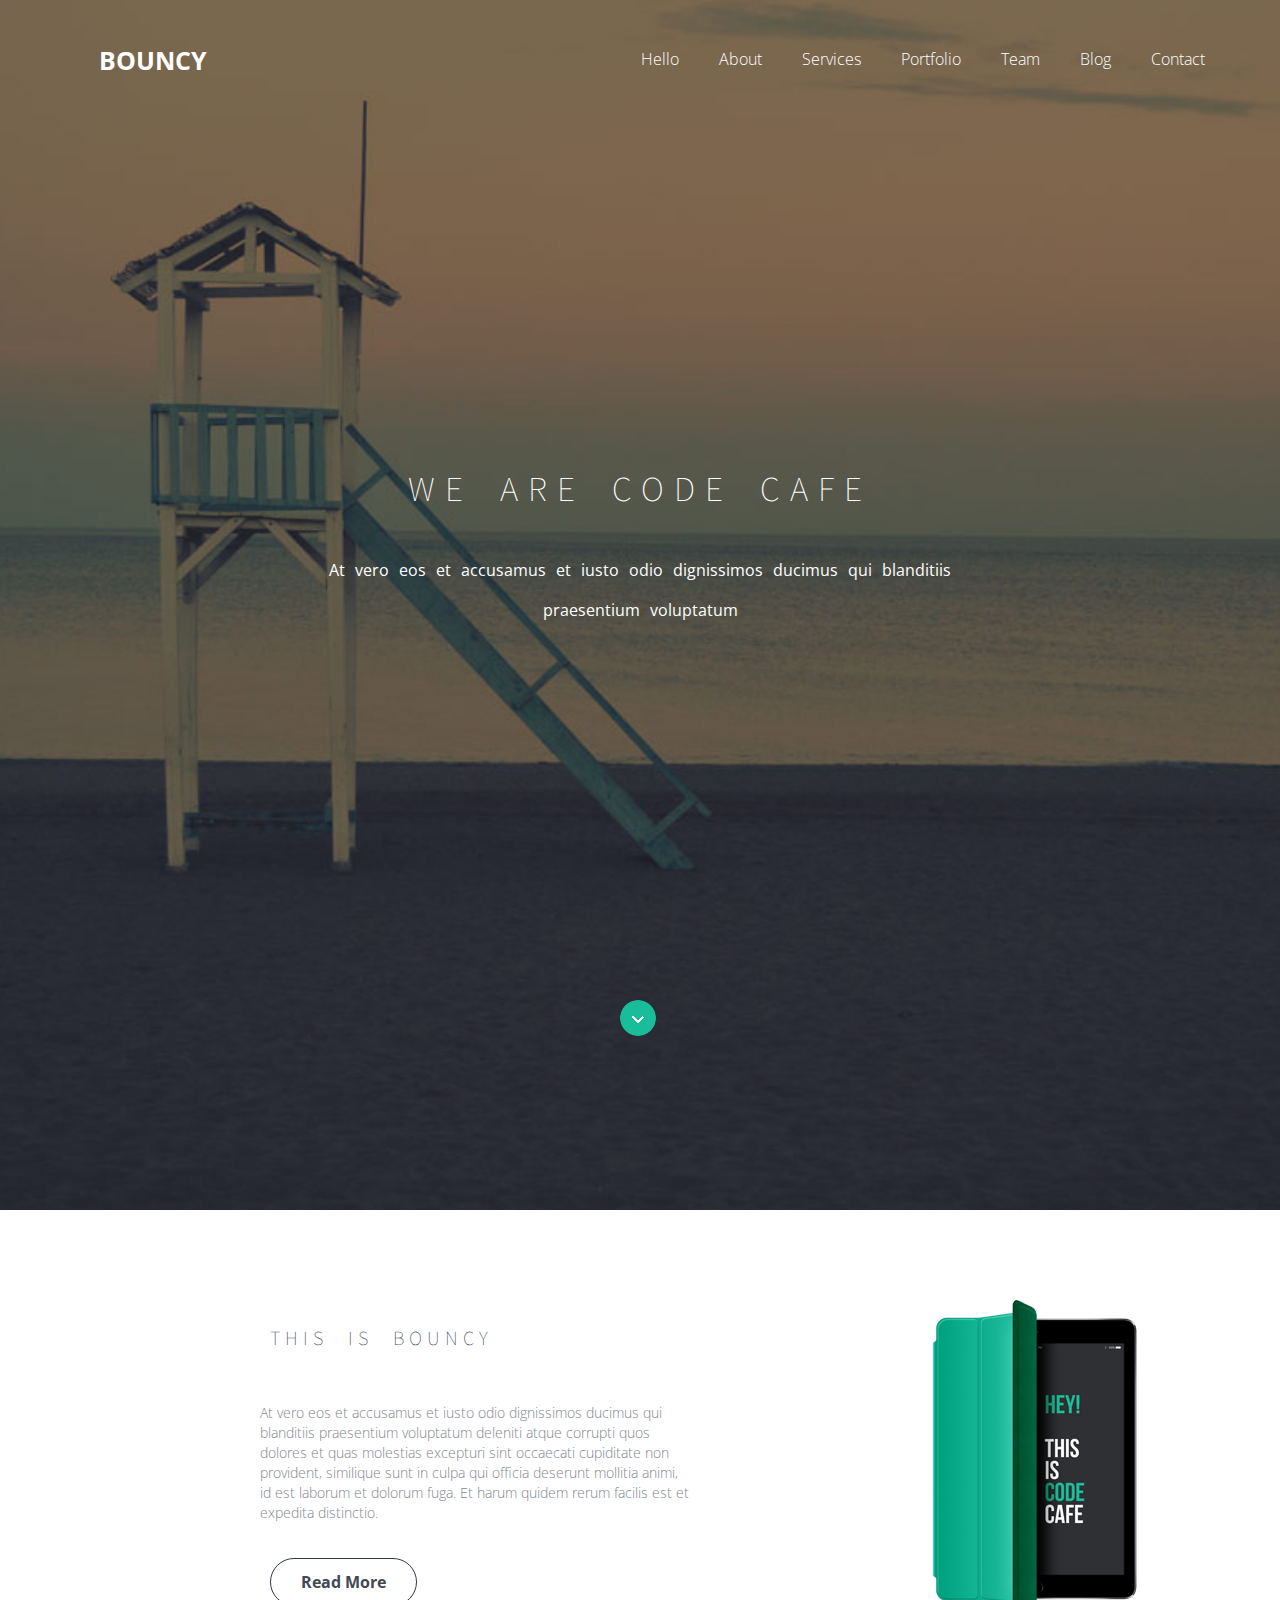
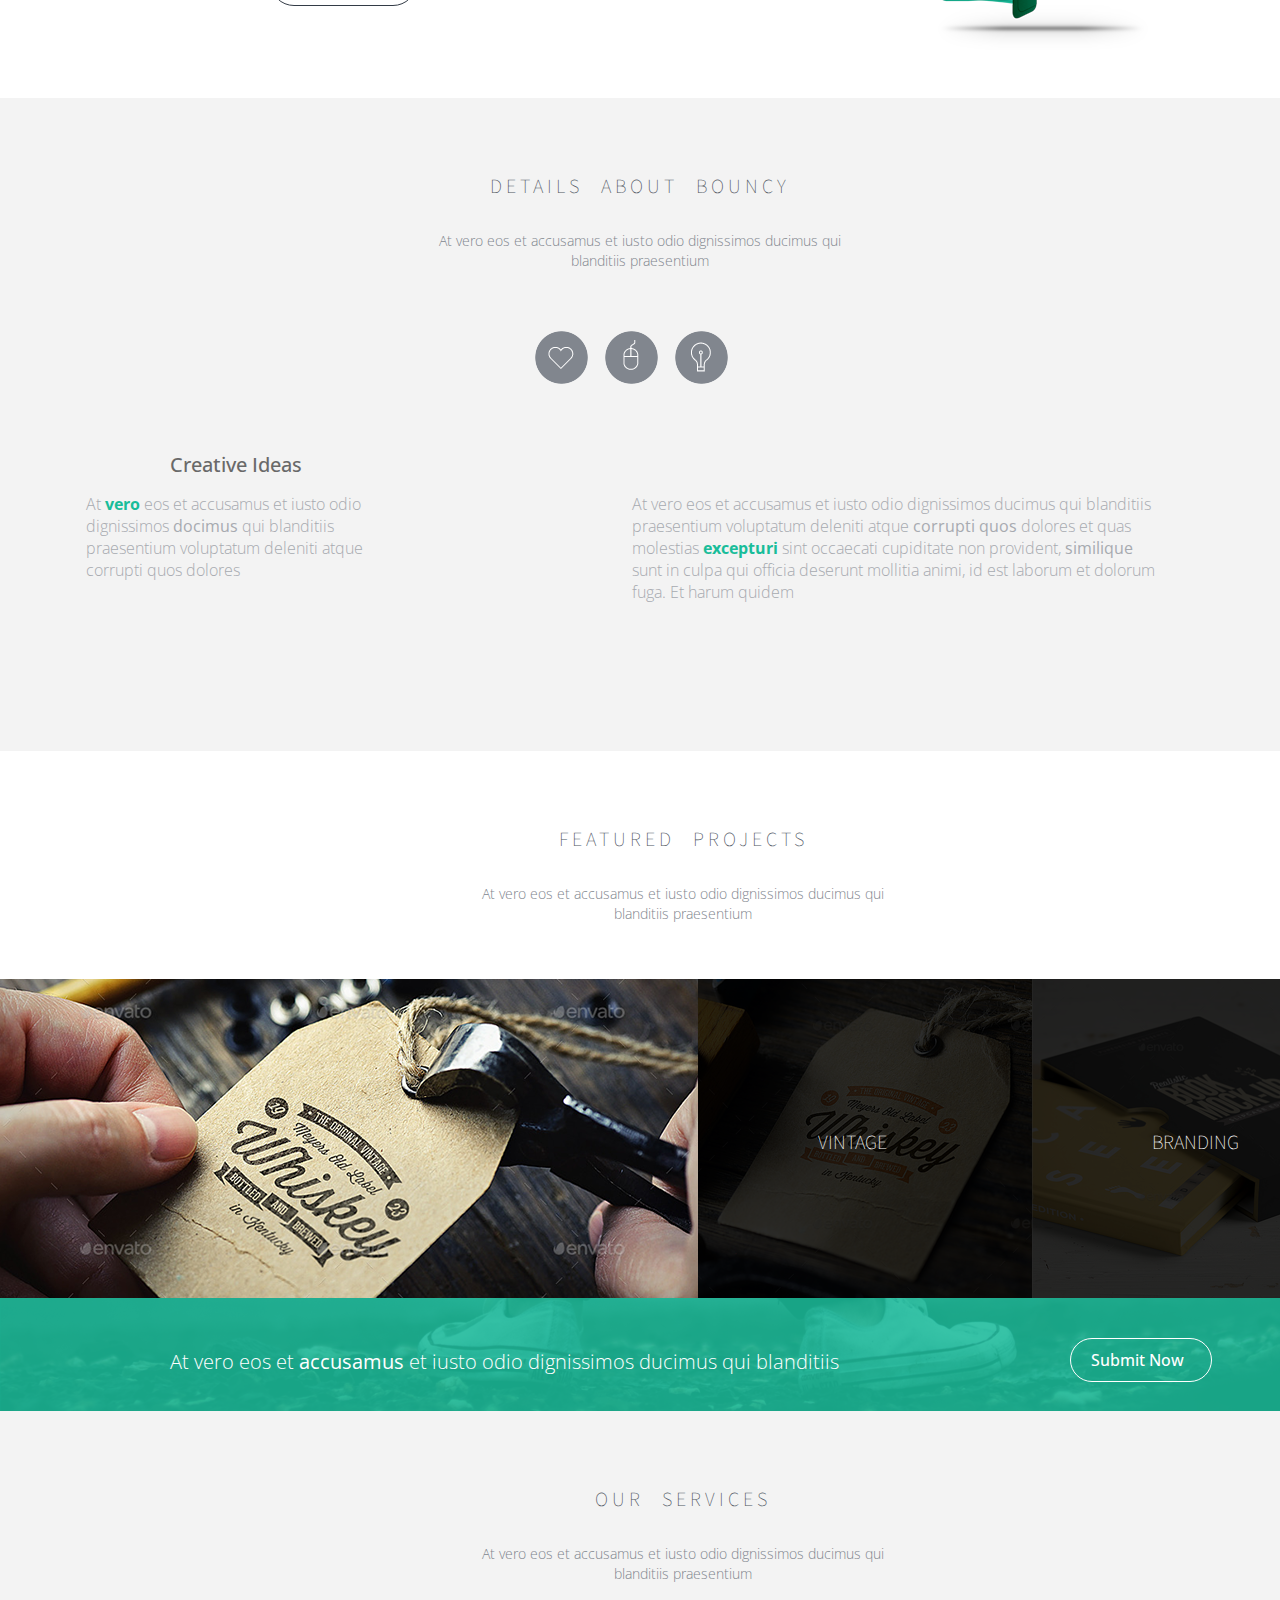
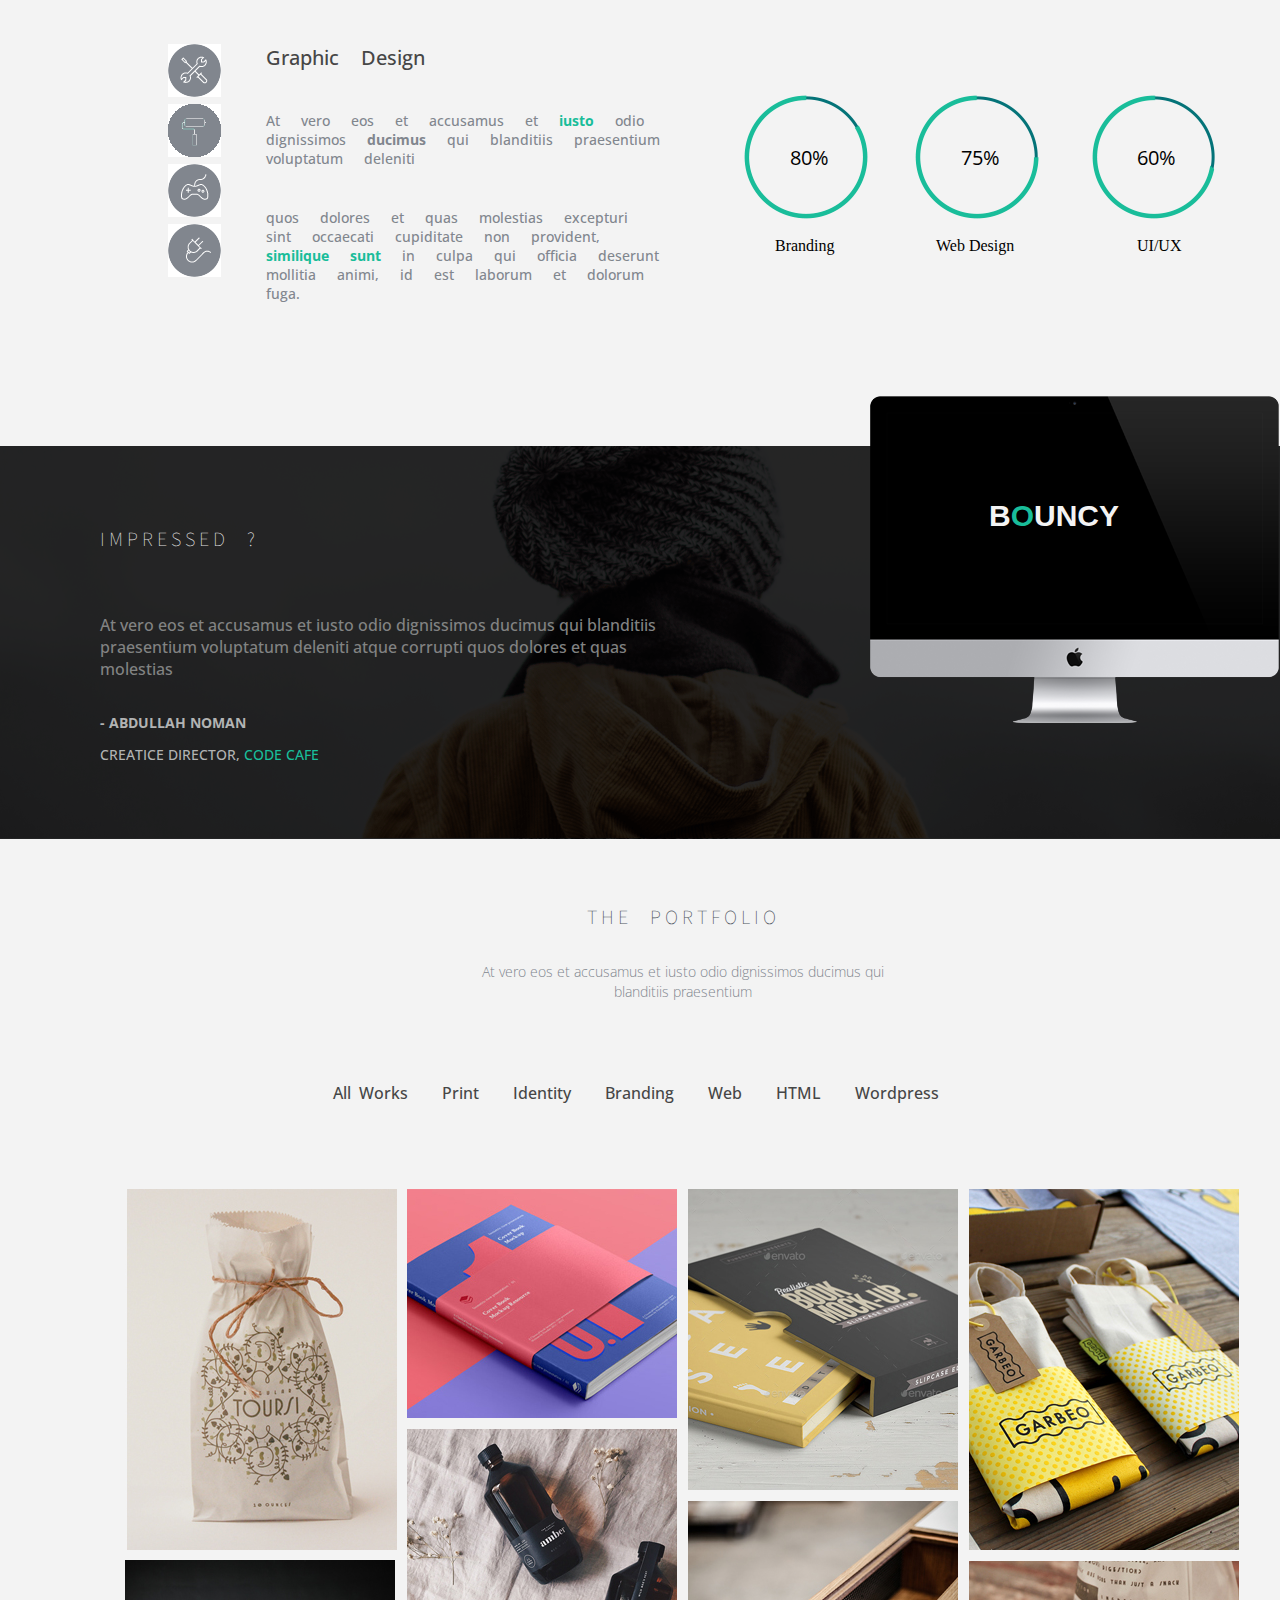
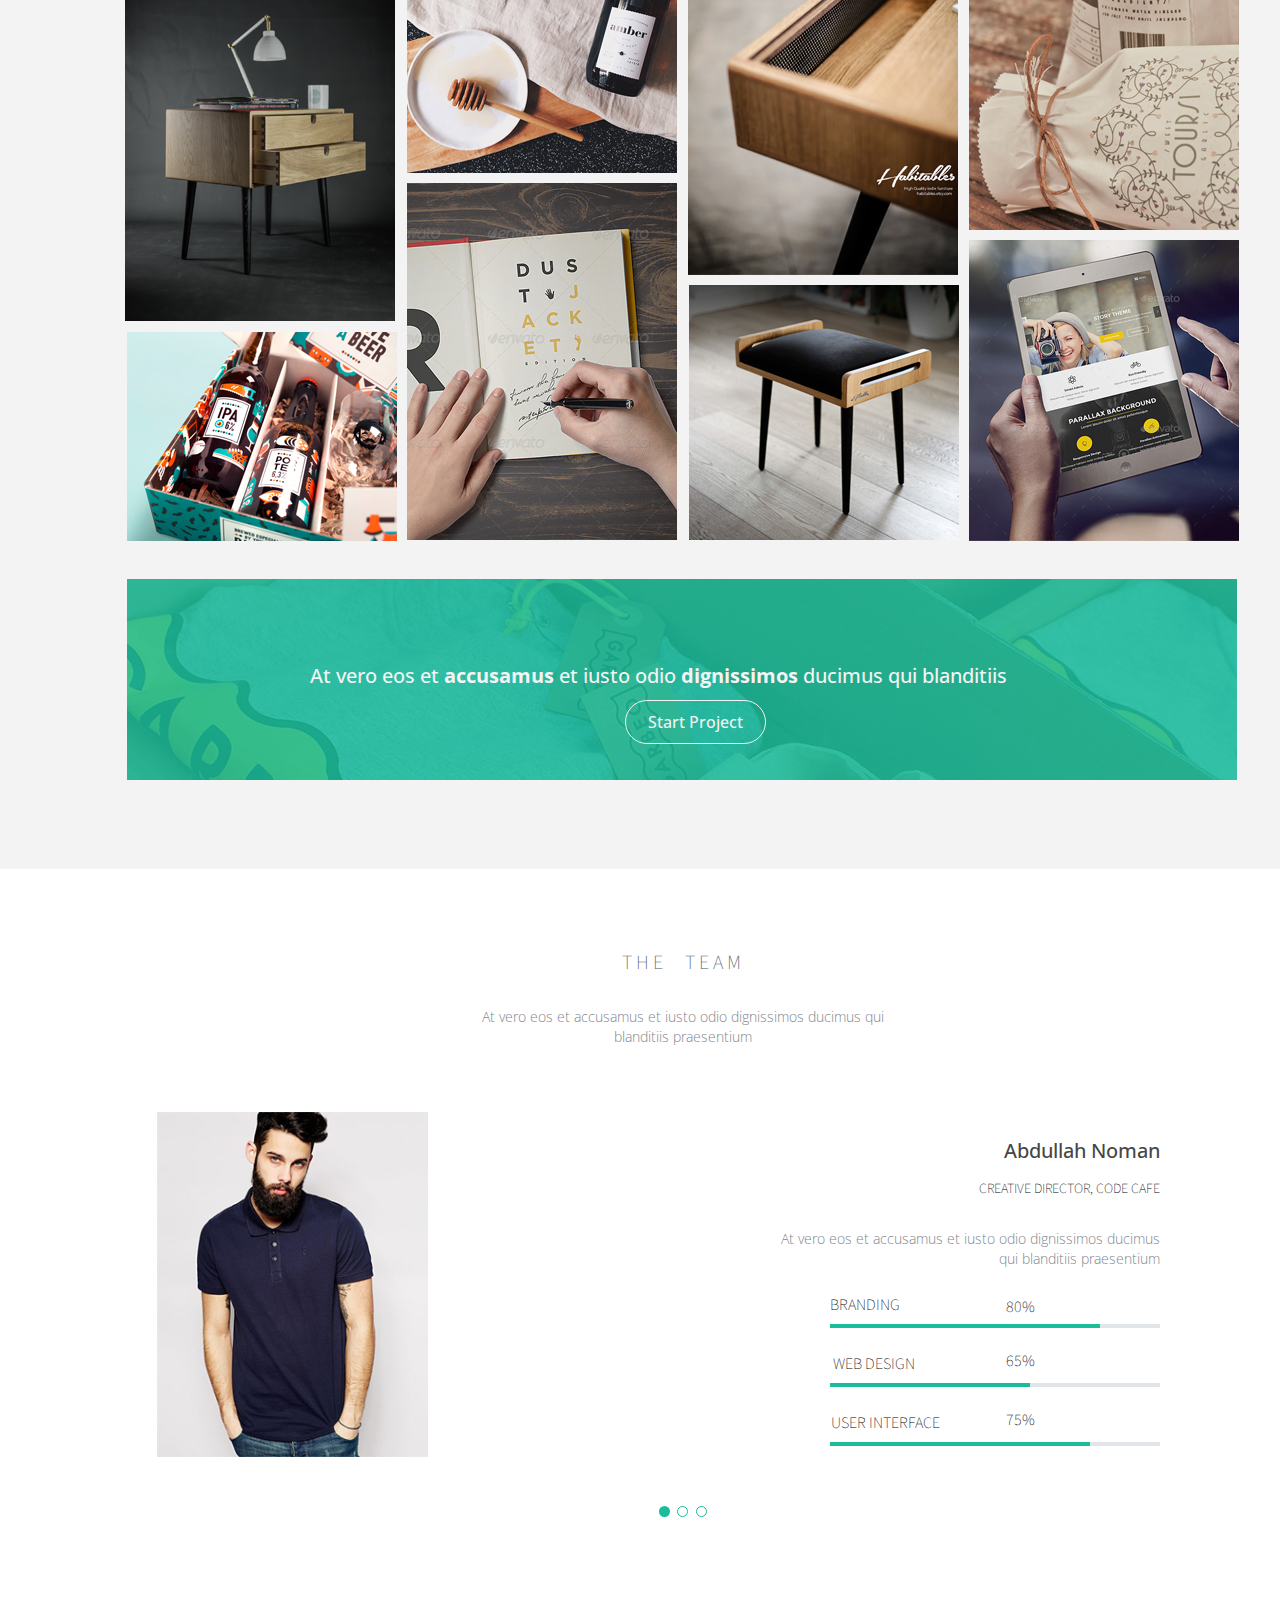
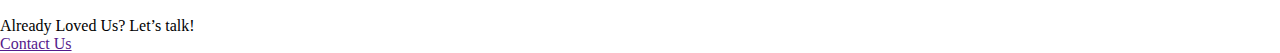
==== index.html @ b8172628 "new" ====
<!DOCTYPE html>
<html>

<head>
  <meta charset="utf-8">
  <meta name="viewport" content="width=device-width, initial-scale=1">
  <link rel="stylesheet" type="text/css" href="css/iconfont.css">
  <link rel="stylesheet" type="text/css" href="css/style.css">
  <link rel="preconnect" href="https://fonts.googleapis.com">
  <link rel="preconnect" href="https://fonts.googleapis.com">
  <link rel="preconnect" href="https://fonts.gstatic.com" crossorigin>
  <link href="https://fonts.googleapis.com/css2?family=Source+Sans+Pro:wght@300&display=swap" rel="stylesheet">
  <link rel="preconnect" href="https://fonts.googleapis.com">
  <link rel="preconnect" href="https://fonts.gstatic.com" crossorigin>
  <link href="https://fonts.googleapis.com/css2?family=Open+Sans:ital@0;1&display=swap" rel="stylesheet">

  <title></title>
</head>

<body>
  <header class="header">
    <div class="container">
      <div class="inner">
        <div class="logo">BOUNCY</div>
        <nav class="nav">
          <a class="meny" href="#">Hello</a>
          <a class="meny" href="#">About</a>
          <a class="meny" href="#">Services</a>
          <a class="meny" href="#">Portfolio</a>
          <a class="meny" href="#">Team</a>
          <a class="meny" href="#">Blog</a>
          <a class="meny" href="#">Contact</a>
        </nav>
      </div>
    </div>
  </header>

  <div class="intro">
    <div class="container">
      <div class="inner2">
        <h1 class="title">We Are Code Cafe</h1>
        <h3 class="text">
          At vero eos et accusamus et iusto odio dignissimos ducimus qui blanditiis
          praesentium voluptatum
        </h3>
        <div class="round">
          <img src="img/2.png" alt="">
          <div class="round1">
            <img src="img/3.png" alt="">
          </div>
        </div>
      </div>
    </div>
  </div>



  <div class="Hello">
    <div class="container">
      <div class="This">
        <div class="This1">
          <h2 class="Helloh">This is Bouncy</h2>
          <div class="at_vero">
            <p>At vero eos et accusamus et iusto odio dignissimos ducimus qui
              blanditiis praesentium voluptatum deleniti atque corrupti quos
              dolores et quas molestias excepturi sint occaecati cupiditate
              non provident, similique sunt in culpa qui officia deserunt
              mollitia animi, id est laborum et dolorum fuga. Et harum quidem
              rerum facilis est et expedita distinctio.</p>
          </div>
          <div class="read_button">
            <div class="read" a href="/">Read More</a>
            </div>
          </div>
        </div>
        <div class="This2">
          <div class="ifon">
            <img src="img/ifon.png" alt="">
          </div>
        </div>
      </div>
    </div>
  </div>



  <about class="about">
    <div class="container">
      <div class="aboute">
        <h2 class="DetailS">DetailS ABOUT BOUNCY</h2>
        <div class="at_vero2">
          <p>At vero eos et accusamus et iusto odio
            dignissimos ducimus qui blanditiis praesentium
          </p>
        </div>
        <div class="icons">
          <div class="icons1"></div>
          <div class="icons2"></div>
          <div class="icons3"></div>
          <!-- <img  src="img/icon3.png">
            <img  src="img/icon1.png">
            <img src="img/icon2.png"> -->

        </div>





        <div class="creative"></div>
        <div class="creative_ideas">Creative Ideas</div>
        <div class="creative_ideas1">
          <div class="docimus">
            <p>At <span class="vero">vero</span> eos et accusamus et iusto odio dignissimos
              <b>docimus</b> qui blanditiis praesentium voluptatum deleniti
              atque corrupti quos dolores
            </p>
          </div>
          <div class="corrupt">
            <p> At vero eos et accusamus et iusto odio dignissimos
              ducimus qui blanditiis praesentium voluptatum deleniti
              atque <b> corrupti quos </b>dolores et quas molestias <span class="excepturi"> excepturi </span>
              sint occaecati cupiditate non provident, <b> similique </b>sunt
              in culpa qui officia deserunt mollitia animi, id est
              laborum et dolorum fuga. Et harum quidem
            </p>

          </div>
        </div>
      </div>
      <!--class="aboute"-->
    </div>



    <projects class="projects ">
      <div class=" grid-container">
        <div class="projectse">
          <h2 class="FEATURED">FEATURED PROJECTS</h2>
          <div class="at_vero2">

            <p>At vero eos et accusamus et iusto odio
              dignissimos ducimus qui blanditiis praesentium
            </p>
          </div>

          <div class="works">
            <img class="featured_works" src="img/work.png">

            <div class="featureds">
              <div class="featured2_text">VINTAGE</div>
              <img class="featured2" src="img/work1.png">
            </div>

            <div class="featureds">
              <div class="featured3_text">BRANDING</div>
              <img class="featured3" src="img/work4.png">
            </div>

            <div class="featureds">
              <div class="fold_footer_text">At vero eos et <b>accusamus</b>
                et iusto odio dignissimos ducimus qui blanditiis
              </div>
              <div class="button_Submit_Now">
                <a class="Submit_Now" href="/">Submit Now</a>
              </div>
              <img class="fold_footer" src="img/fold_footer.png">
            </div>


          </div>
        </div>
        <!--projectse-->

    </projects>
  </about>


  <Services class="Services">
    <div class="container">
      <div class="Services_container">
        <h2 class="Our_Services">Our Services</h2>
        <div class="at_vero2">
          <p>At vero eos et accusamus et iusto odio
            dignissimos ducimus qui blanditiis praesentium
          </p>
        </div>
        <div class="meny_copy">
          <div class="icon">
            <div class="icons_tool"></div>
            <div class="icons_roller"></div>
            <div class="icons_joystick"></div>
            <div class="icons_fork"></div>
          </div>
          <div class="text_services">
            <div class="Graphic_Design">Graphic Design
            </div>
            <div class="text_roller">At vero eos et accusamus
              et <span class="text_services_span"> iusto </span> odio
              dignissimos <b> ducimus</b> qui blanditiis
              praesentium voluptatum deleniti
            </div>
            <div class="text_joystick">quos dolores et quas
              molestias excepturi sint occaecati cupiditate non
              provident,<span class="text_services_span"> similique
                sunt </span> in culpa qui officia
              deserunt mollitia animi, id est laborum et dolorum fuga.
            </div>


          </div>

          <div class="marketing">

            <div class="xxx">
              <img class="img_Branding" src="img/TEMPLATE_03.png">
              <div class="Branding">Branding</div>
              <div class="number_Branding">80%</div>
            </div>

            <div class="www">
              <img class="img_Web_Design" src="img/TEMPLATE_05.png">
              <div class="Web_Design">Web Design</div>
              <div class="number_Design">75%</div>
            </div>

            <div class="eee">
              <img class="img_UI_UX" src="img/TEMPLATE_07.png">
              <div class="UI_UX">UI/UX</div>
              <div class="number_UI_UX">60%</div>
            </div>
          </div>
        </div>



      </div>
      <!--Services_container-->

    </div>
    <!--container-->


    <div class="TEAM_QUOTES">
      <div class="TEAM_QUOTES_container">
        <div class="text_Impressed">
          <div class="Impressed ">IMPRESSED ?</div>
          <div class="Abdullah">
            At vero eos et accusamus et iusto odio dignissimos
            ducimus qui blanditiis praesentium voluptatum deleniti
            atque corrupti quos dolores et quas molestias
          </div>
          <div class="NOMAN">- ABDULLAH NOMAN</div>
          <div class="CREATICE"> CREATICE DIRECTOR, <span class="code"> CODE CAFE </span></div>
        </div>
      </div>

      <div class="monitor_all">
        <div class="monitor"></div>
        <img src="img/monitor1.png">
        <div class="text_monitor"><b>B<span class="vero">O</span>UNCY</b></div>
      </div>
    </div>




  </Services>
  <!--Services-->


  <!-- THE_PORTFOLIO -->


  <PORTFOLIO class="THE_PORTFOLIO">
    <div class="container">
      <h2 class="PORTFOLIO">THE PORTFOLIO</h2>
      <div class="at_vero2">At vero eos et
        accusamus et iusto odio dignissimos
        ducimus qui blanditiis praesentium
      </div>
      <div class="meny_PORTFOLIO">
        <a class="meny_PORTFOLIO_1" href="#">All Works</a>
        <a class="meny_PORTFOLIO_2" href="#"> Print</a>
        <a class="meny_PORTFOLIO_3" href="#">Identity</a>
        <a class="meny_PORTFOLIO_4" href="#">Branding</a>
        <a class="meny_PORTFOLIO_5" href="#">Web</a>
        <a class="meny_PORTFOLIO_6" href="#">HTML</a>
        <a class="meny_PORTFOLIO_7" href="#"> Wordpress</a>
      </div>
      <div class="meny_PORTFOLIO_footer"></div>


      <div class="PORTFOLIO_img">

        <div class="item_1">

          <div class="a">
            <div class="a_all">
              <div class="a_all_img">
                <div class="a_img">
                  <img class="a" src="img/PORTFOLIO/PORTFOLIO1.jpg">
                </div>
                <div class="a_all_title">
                  <div class="TITLE_HERE_potfolio">TITLE HERE</div>
                  <div class="slide_item"></div>
                  <a class="potfolio_link" href="#"></a>
                  <a class="potfolio_like" href="#"></a>
                  <div class="text_item_portfolio">At vero eos et
                    accusamus et iusto odio dignissimos ducimus qui
                    blanditiis praesentium
                  </div>
                </div>
              </div>
            </div>
          </div>

          <div class="a">
            <div class="a_all">
              <div class="a_all_img">
                <div class="a_img">
                  <img class="a" src="img/PORTFOLIO/PORTFOLIO5.jpg">
                </div>
                <div class="a_all_title">
                  <div class="TITLE_HERE_potfolio">TITLE HERE</div>
                  <div class="slide_item"></div>
                  <a class="potfolio_link" href="#"></a>
                  <a class="potfolio_like" href="#"></a>
                  <div class="text_item_portfolio">At vero eos et
                    accusamus et iusto odio dignissimos ducimus qui
                    blanditiis praesentium
                  </div>
                </div>
              </div>
            </div>
          </div>

          <div class="a">
            <div class="a_all">
              <div class="a_all_img">
                <div class="a_img">
                  <img class="a" src="img/PORTFOLIO/PORTFOLIO9.jpg">
                </div>
                <div class="a_all_title">
                  <div class="TITLE_HERE_potfolio">TITLE HERE</div>
                  <div class="slide_item"></div>
                  <a class="potfolio_link" href="#"></a>
                  <a class="potfolio_like" href="#"></a>
                  <div class="text_item_portfolio">At vero eos et
                    accusamus et iusto odio dignissimos ducimus qui
                    blanditiis praesentium
                  </div>
                </div>
              </div>
            </div>
          </div>
        </div> <!-- item_1  -->



        <div class="item_2">

          <div class="a">
            <div class="a_all">
              <div class="a_all_img">
                <div class="a_img">
                  <img class="a" src="img/PORTFOLIO/PORTFOLIO2.jpg">
                </div>
                <div class="a_all_title">
                  <div class="TITLE_HERE_potfolio">TITLE HERE</div>
                  <div class="slide_item"></div>
                  <a class="potfolio_link" href="#"></a>
                  <a class="potfolio_like" href="#"></a>
                  <div class="text_item_portfolio">At vero eos et
                    accusamus et iusto odio dignissimos ducimus qui
                    blanditiis praesentium
                  </div>
                </div>
              </div>
            </div>
          </div>

          <div class="a">
            <div class="a_all">
              <div class="a_all_img">
                <div class="a_img">
                  <img class="a" src="img/PORTFOLIO/PORTFOLIO6.jpg">
                </div>
                <div class="a_all_title">
                  <div class="TITLE_HERE_potfolio">TITLE HERE</div>
                  <div class="slide_item"></div>
                  <a class="potfolio_link" href="#"></a>
                  <a class="potfolio_like" href="#"></a>
                  <div class="text_item_portfolio">At vero eos et
                    accusamus et iusto odio dignissimos ducimus qui
                    blanditiis praesentium
                  </div>
                </div>
              </div>
            </div>
          </div>

          <div class="a">
            <div class="a_all">
              <div class="a_all_img">
                <div class="a_img">
                  <img class="a" src="img/PORTFOLIO/PORTFOLIO10.jpg">
                </div>
                <div class="c_all_title">
                  <div class="TITLE_HERE_potfolio">TITLE HERE</div>
                  <div class="slide_item"></div>
                  <a class="potfolio_link" href="#"></a>
                  <a class="potfolio_like" href="#"></a>
                  <div class="text_item_portfolio">At vero eos et
                    accusamus et iusto odio dignissimos ducimus qui
                    blanditiis praesentium
                  </div>
                </div>
              </div>
            </div>
          </div>
        </div>
        <!--item_2 -->


        <div class="item_3">

          <div class="a">
            <div class="a_all">
              <div class="a_all_img">
                <div class="a_img">
                  <img class="a" src="img/PORTFOLIO/PORTFOLIO3.jpg">
                </div>
                <div class="a_all_title">
                  <div class="TITLE_HERE_potfolio">TITLE HERE</div>
                  <div class="slide_item"></div>
                  <a class="potfolio_link" href="#"></a>
                  <a class="potfolio_like" href="#"></a>
                  <div class="text_item_portfolio">At vero eos et
                    accusamus et iusto odio dignissimos ducimus qui
                    blanditiis praesentium
                  </div>
                </div>
              </div>
            </div>
          </div>

          <div class="a">
            <div class="a_all">
              <div class="a_all_img">
                <div class="a_img">
                  <img class="a" src="img/PORTFOLIO/PORTFOLIO7.jpg">
                </div>

                <div class="a_all_title">
                  <div class="TITLE_HERE_potfolio">TITLE HERE</div>
                  <div class="slide_item"></div>
                  <a class="potfolio_link" href="#"></a>
                  <a class="potfolio_like" href="#"></a>
                  <div class="text_item_portfolio">At vero eos et
                    accusamus et iusto odio dignissimos ducimus qui
                    blanditiis praesentium
                  </div>
                </div>
              </div>
            </div>
          </div>

          <div class="a">
            <div class="a_all">
              <div class="a_all_img">
                <div class="a_img">
                  <img class="a" src="img/PORTFOLIO/PORTFOLIO11.jpg">
                </div>
                <div class="a_all_title">
                  <div class="TITLE_HERE_potfolio">TITLE HERE</div>
                  <div class="slide_item"></div>
                  <a class="potfolio_link" href="#"></a>
                  <a class="potfolio_like" href="#"></a>
                  <div class="text_item_portfolio">At vero eos et
                    accusamus et iusto odio dignissimos ducimus qui
                    blanditiis praesentium
                  </div>
                </div>
              </div>
            </div>
          </div>
        </div>
        <!--item_3 -->


        <div class="item_4">

          <div class="a">
            <div class="a_all">
              <div class="a_all_img">
                <div class="a_img">
                  <img class="a" src="img/PORTFOLIO/PORTFOLIO4.jpg">
                </div>
                <div class="a_all_title">
                  <div class="TITLE_HERE_potfolio">TITLE HERE</div>
                  <div class="slide_item"></div>
                  <a class="potfolio_link" href="#"></a>
                  <a class="potfolio_like" href="#"></a>
                  <div class="text_item_portfolio">At vero eos et
                    accusamus et iusto odio dignissimos ducimus qui
                    blanditiis praesentium
                  </div>
                </div>
              </div>
            </div>
          </div>

          <div class="a">
            <div class="a_all">
              <div class="a_all_img">
                <div class="a_img">
                  <img class="a" src="img/PORTFOLIO/PORTFOLIO8.jpg">
                </div>
                <div class="a_all_title">
                  <div class="TITLE_HERE_potfolio">TITLE HERE</div>
                  <div class="slide_item"></div>
                  <a class="potfolio_link" href="#"></a>
                  <a class="potfolio_like" href="#"></a>
                  <div class="text_item_portfolio">At vero eos et
                    accusamus et iusto odio dignissimos ducimus qui
                    blanditiis praesentium
                  </div>
                </div>
              </div>
            </div>
          </div>

          <div class="a">
            <div class="a_all">
              <div class="a_all_img">
                <div class="a_img">
                  <img class="a" src="img/PORTFOLIO/TEMPLATE12.jpg">
                </div>
                <div class="a_all_title">
                  <div class="TITLE_HERE_potfolio">TITLE HERE</div>
                  <div class="slide_item"></div>
                </div>
                <a class="potfolio_link" href="#"></a>
                <a class="potfolio_like" href="#"></a>
                <div class="text_item_portfolio">At vero eos et
                  accusamus et iusto odio dignissimos ducimus qui
                  blanditiis praesentium
                </div>

              </div>
            </div>
          </div>
        </div> <!-- item_4 -->
      </div>
      <!-- PORTFOLIO_img  -->


      <div class="PORTFOLIO_CTA">
        <img class="PORTFOLIO_CTA_img" src="img/PORTFOLIO/footer_PORTFOLIO.png">
        <div class="text_footer">
          At vero eos et <b> accusamus </b> et iusto odio
          <b> dignissimos</b> ducimus qui blanditiis
        </div>
        <div class="Button_Start_Project_border">
          <a class="Button_Start_Project" href="">Start Project</a>
        </div>
      </div>



    </div> <!-- container   -->
  </PORTFOLIO>




  <!-- THE TEAM -->


  <THE_TEAM class="THE_TEAM">
    <div class="conteiner">

      <h2 class="TEAM">THE TEAM</h2>
      <div class="at_vero2">
        <p>At vero eos et
          accusamus et iusto odio dignissimos
          ducimus qui blanditiis praesentium
        </p>
      </div>


      <div class="TEAM_all">

        <div class="TEAM_image">
          <div class="team_img">
            <img src="img/team_img.png">

          </div>

          <div class="social_item">
            <div class="SOCIAL_all">

              <a class="social" href="#" target="_blank">
                <i class="fab fa-instagram"></i>
              </a>


              <a class="social" href="#" target="_blank">
                <i class="fab fa-facebook"></i>
              </a>

              <a class="social" href="#" target="_blank">
                <i class="fab fa-twitter"></i>
              </a>

            </div>
          </div>

        </div>

        <div class="TEAM_data">
          <h3 class="TEAM_Abdullah_Noman">Abdullah Noman</h3>
          <div class="Creative_Director">Creative Director, Code Cafe</div>
          <div class="team_text">At vero eos et
            accusamus et iusto odio dignissimos
            ducimus qui blanditiis praesentium
          </div>
          <div class="team_skills">
            <div class="TEAM_BRANDING">BRANDING</div>
            <div class="TEAM_BRANDING2"> 80%</div> 
              <div class="team_scale_BRANDING"></div>
            
            <div class="TEAM_Web_Design">Web Design</div>
            <div class="TEAM_Web_Design2">65%</div>
              <div class="team_scale_Design"></div>
            
            <div class="TEAM_User_Interface">User Interface</div>
            <div class="TEAM_User_Interface2">75%</div>
              <div class="team_scale_Interface"></div>
           
          </div>
        </div>
      </div>


      <div class="team_circle_all">
        <div class="team_circle_active"></div>
        <div class="team_circle"></div>
        <div class="team_circle"></div>
      </div>

      <div class="THE_TEAM_CTA">
        <div class="Already">Already Loved Us? Let’s talk!</div>
        <div class="Button_Contact_Us_border">
          <a class="Button_Contact_Us" href="">Contact Us</a>
        </div>
      </div>
      
    </div><!-- conteiner  -->
    
  </THE_TEAM>

















</body>

</html>
---- css/style.css ----
body {
  width: 100%;
  max-width: 1366px;
  margin-top: 0 auto;
  box-sizing: border-box;
  color: "#fff";
}
* {
  padding: 0;
  margin: 0;
}

::after,
::before {
  box-sizing: border-box;
}
h1,
h2,
h3,
h4,
h5,
h6 {
  margin: 0;
}

/*container*/
.container {
  width: 100%;
  max-width: 1366px;
  margin-top: 0 auto;
}

/*intro*/
.intro {
  display: flex;
  flex-direction: column;
  padding-top: 470px;
  width: 100%;
  height: 740px;
  background: url("../img/intro 1.jpg") center no-repeat;
  background-size: cover;
  -webkit-background-size: cover;
  line-height: 40px;
}

.inner2 {
  width: 100%;
  min-width: 630px;
  margin: 0 auto;
}

.title {
  font-family: "Source Sans Pro", sans-serif;
  font-size: 35px;
  font-weight: lighter;
  text-transform: uppercase;
  text-align: center;
  word-spacing: 10px;
  letter-spacing: 10px;
  color: #ffffff;
}
.text {
  font-family: "Open Sans", sans-serif;
  font-size: 16px;
  font-weight: 400;
  text-align: center;
  color: #ffffff;
  padding-top: 40px;
  max-width: 640px;
  position: relative;
  margin: 0 auto;
  word-spacing: 6px;
}

/*Header*/
.header {
  position: absolute;
  z-index: 1000;
  top: 0;
  left: 0;
  right: 0;
}

.inner {
  display: flex;
  justify-content: space-between;

  align-items: center;
}

.logo {
  font-family: "Open Sans";
  font-size: 25px;
  font-weight: bold;
  color: #fff;
  padding-top: 42px;
  padding-left: 99px;
}

/*nav*/
.nav {
  display: flex;
  font-size: 16px;
  padding-right: 50px;

  font-family: "Open Sans", sans-serif;
  padding: 40px 99px 0 0;

  font-weight: 300;
  max-width: 560px;
}

.meny {
  text-decoration: none;
  color: #fff;
  vertical-align: top;
  position: relative;

  padding: 8px 20px 8px 20px;
  display: inline-block;
}

.meny:hover {
  border: 1px solid #fff;

  border-radius: 25px;
  position: relative;
}

.round {
  width: 100%;
  width: 40px;
  margin: 0 auto;
  position: relative;
  padding-top: 370px;
}
.round1 {
  width: 100%;
  z-index: 1;
  position: absolute;
  bottom: 13px;
  left: 12px;
  background-image: #fff;
}

/*Hello*/
.Hello {
  display: flex;
  justify-content: space-between;
}

.This {
  position: relative;
  width: 100%;
  width: 1366px;
  background-color: #fff;
}
.This {
  display: flex;

  justify-content: space-between;
  width: 60%;
}

.Helloh {
  font-family: "Source Sans Pro", sans-serif;
  font-size: 20px;
  font-weight: lighter;
  text-transform: uppercase;
  padding: 115px 0 0 270px;
  letter-spacing: 5px;
  word-spacing: 11px;
  color: #4e555f;
}
.at_vero {
  font-family: "Open Sans";
  font-size: 14px;
  font-weight: 300;
  padding: 50px 0 0 260px;
  max-width: 430px;
  width: 650px;
  line-height: 20px;
  color: #81868e;
}

.read {
  padding: 12px 30px;
  font-family: "Open Sans", sans-serif;
  font-size: 16px;
  font-weight: bold;
  text-decoration: none;
  border: 1px solid #333b46;
  border-radius: 30px;
  position: absolute;

  color: #414852;
}

.read:hover {
  background-color: #19bd9a;
}

.read_button {
  padding: 35px 0px 140px 270px;
}

.ifon {
  padding: 90px 170px 70px 165px;
  position: absolute;
}

/*about*/
.DetailS {
  padding-top: 75px;
  margin: 0 auto;
  text-transform: uppercase;
  font-family: "Source Sans Pro", sans-serif;
  font-size: 20px;
  font-weight: lighter;
  text-align: center;
  color: #4e555f;
  word-spacing: 10px;
  letter-spacing: 4px;
}
.aboute {
  display: flex;
  flex-direction: column;
  background-color: #f3f3f3;
  background-size: contain;
  -webkit-background-size: contain;
}

.at_vero2 {
  font-family: "Open Sans";
  font-size: 14px;
  font-weight: 300;
  padding-top: 30px;
  max-width: 460px;
  margin: 0 auto;
  text-align: center;
  line-height: 20px;
  color: #81868e;
}
.icons {
  display: flex;
  justify-content: space-between;
  width: 100%;
  max-width: 210px;
  margin: 60px auto;

  text-align: center;
  z-index: 1;
}
.icons1 {
  background: url(../img/icon3.png) no-repeat;

  width: 100%;
  padding: 60px 0 0 0;
}
.icons2 {
  background: url(../img/icon1.png) no-repeat;
  width: 100%;
  padding: 60px 0 0 0;
}
.icons3 {
  background: url(../img/icon2.png) no-repeat;

  width: 100%;
  padding: 60px 0 0 0;
}

.icons1:hover {
  background: url(../img/icon.png) no-repeat;
}

.icons2:hover {
  background: url(../img/icon11.png) no-repeat;
}
.icons3:hover {
  background: url(../img/icon222.png) no-repeat;
}

/*.ellipse:hover{
  filter: invert(53%) sepia(82%) saturate(427%) hue-rotate(117deg) brightness(98%) contrast(89%);
}*/

.creative_ideas {
  font-family: "Open Sans";
  font-size: 20px;
  font-weight: 500;
  color: #696969;
  padding: 0 0 0 170px;
}
.creative_ideas1 {
  display: flex;
  flex: 1 2;
}

.docimus {
  font-family: "Open Sans";
  font-size: 16px;
  font-weight: 300;
  color: #a7aab0;
  padding: 15px 86px 170px;
  max-width: 330px;
}

.corrupt {
  font-family: "Open Sans";
  font-size: 16px;
  font-weight: 300;
  color: #a7aab0;
  padding: 15px 0 86px 130px;
  max-width: 530px;
}
span.vero {
  font-weight: bold;
  color: #19bd9a;
}

span.excepturi {
  color: #19bd9a;
  font-weight: bold;
}

/*projects */

.FEATURED {
  padding-top: 75px;
  margin: 0 auto;
  text-transform: uppercase;
  font-family: "Source Sans Pro", sans-serif;
  font-size: 20px;
  font-weight: lighter;
  text-align: center;
  color: #4e555f;
  word-spacing: 10px;
  letter-spacing: 4px;
  min-width: 250px;
}

.grid-container {
  display: grid;
}
.works {
  display: grid;
  width: 100px;
  width: 1366px;
  grid-template-areas:
    ".featured_works" ".featured2" ".featured3"
    ".fold_footer .fold_footer .fold_footer ";
  grid-template-columns: 698px 334px 334px;
  grid-template-rows: 319px 113px;
  padding-top: 55px;
}

.featureds {
  position: relative;
}

.featured2 {
  filter: brightness(18%);
}

.featured3 {
  filter: brightness(18%);
}

.featured2_text,
.featured3_text {
  position: absolute;
  z-index: 1;
  color: #fff;

  padding: 150px 0 0 120px;
  font-size: 20px;
  font-family: "Source Sans Pro", sans-serif;
  font-weight: lighter;
  max-width: 100px;
}

.fold_footer_text {
  position: absolute;
  z-index: 1;
  color: #fff;

  padding: 50px 0 0 170px;
  font-size: 20px;
  font-family: "Open Sans", sans-serif;
  font-weight: lighter;
  max-width: 755px;
  width: 100%;
}
.Submit_Now {
  position: absolute;
  z-index: 1;
  color: #fff;
  text-decoration: none;
  min-width: 100px;
  font-size: 16px;
  font-family: "Open Sans", sans-serif;
  font-weight: 500;
  border: 1px solid #fff;
  border-radius: 30px;
  padding: 10px 20px 10px 20px;
}
.button_Submit_Now {
  padding: 40px 40px 0 1070px;
  position: absolute;
}
.Submit_Now:hover {
  background: #fff;
  color: #19bd9a;
}
.featured2:hover {
  filter: brightness(100%);
}
.featured3:hover {
  filter: brightness(100%);
}

/*Our Services*/

.Services_container {
  background: #f3f3f3;
  width: 1366px;
  height: 635px;
}

.Our_Services {
  padding-top: 75px;
  margin: 0 auto;
  text-transform: uppercase;
  font-family: "Source Sans Pro", sans-serif;
  font-size: 20px;
  font-weight: lighter;
  text-align: center;
  color: #4e555f;
  word-spacing: 10px;
  letter-spacing: 4px;
}

/*Our Services  flex.................  */

.meny_copy {
  display: flex;

  position: relative;
  width: 100%;
  width: 1366px;
}
.icon {
  position: absolute;
  padding: 60px 0 0 168px;
  z-index: 1;
  width: 100%;
  width: 220px;
  height: 265px;
}

.icons_tool {
  background: url(../img/icons_tool.png) no-repeat;
  padding-top: 60px;
}

.icons_roller {
  background: url(../img/icons_roller.png) no-repeat;
  padding-top: 60px;
}
.icons_joystick {
  background: url(../img/icons_joystick.png) no-repeat;
  padding-top: 60px;
}
.icons_fork {
  background: url(../img/icons_fork.png) no-repeat;
  padding-top: 60px;
}

.icons_tool:hover {
  background: url(../img/icons_tool1.png) no-repeat;
}
.icons_roller:hover {
  background: url(../img/icons_roller1.png) no-repeat;
}
.icons_joystick:hover {
  background: url(../img/icons_joystick1.png) no-repeat;
}
.icons_fork:hover {
  background: url(../img/icons_fork1.png) no-repeat;
}

.text_services {
  flex-direction: column;
  padding: 60px 0 0 266px;
  position: absolute;
  max-width: 405px;
  width: 100%;
  width: 500px;
  word-spacing: 17px;
}

.Graphic_Design {
  font-family: "Open Sans", sans-serif;
  font-size: 20px;
  font-weight: 500;
  color: #464646;
}
.text_roller {
  padding-top: 40px;
  font-family: "Open Sans", sans-serif;
  font-size: 14px;
  font-weight: 500;
  color: #81868e;
}
.text_joystick {
  font-family: "Open Sans", sans-serif;
  font-size: 14px;
  font-weight: 500;
  color: #81868e;
  padding-top: 40px;
}

span.text_services_span {
  color: #19bd9a;
  font-weight: bold;
}

.marketing {
  padding: 110px 0 0 740px;
  max-width: 404px;
  width: 100%;
  display: flex;
  flex-direction: row;
  position: relative;
}
.xxx,
.www,
.eee {
  display: flex;
}
.Branding {
  position: absolute;
  padding: 143px 0 0 35px;
}
.Web_Design {
  position: absolute;
  padding: 143px 0 0 65px;
}
.UI_UX {
  position: absolute;
  padding: 143px 0 0 90px;
}
.img_Web_Design {
  padding-left: 40px;
}
.img_UI_UX {
  padding-left: 40px;
}

.number_Branding {
  position: absolute;
  text-align: center;
  padding: 50px 50px;
  font-size: 20px;
  font-family: "Open Sans", sans-serif;
}
.number_Design {
  position: absolute;
  padding: 50px 0 0 90px;
  font-size: 20px;
  font-family: "Open Sans", sans-serif;
}
.number_UI_UX {
  position: absolute;
  padding: 50px 0 0 90px;
  font-size: 20px;
  font-family: "Open Sans", sans-serif;
}

/*Our Services    grid.................*/
/*
.meny_copy{
  display: grid;
  grid-template-columns: 250px 460px  ;
  position: relative;
}
.icon{
  display: grid;
  grid-auto-rows: minmax(60px, auto);
 
  padding: 60px 0 0 168px;
  z-index: 1;
  
 
  height: 265px;
}

.icons_tool {
  background: url(../img/icons_tool.png) no-repeat;
  padding-top: 60px;
  
}

.icons_roller {
  background: url(../img/icons_roller.png) no-repeat;
  padding-top: 54px;
  
}
.icons_joystick {
  background: url(../img/icons_joystick.png) no-repeat;
  padding-top: 54px;
  
}
.icons_fork {
  background: url(../img/icons_fork.png) no-repeat;
  padding-top: 54px;
 
}

.icons_tool:hover{
  background: url(../img/icons_tool1.png) no-repeat;
 
}
.icons_roller:hover{
  background: url(../img/icons_roller1.png) no-repeat;

}
.icons_joystick:hover{
background: url(../img/icons_joystick1.png) no-repeat;
} 
.icons_fork:hover{
background: url(../img/icons_fork1.png) no-repeat;
}



.text_services{
  display: grid;
 grid-auto-rows: minmax(50px, auto);
  padding: 55px 0 0 266px;
  position: absolute;
  max-width: 410px;
  width: 100%;
 
  word-spacing: 17px;



}

.Graphic_Design{
  font-family: "Open Sans", sans-serif;
  font-size: 20px;
  font-weight: 500;
  color:#464646;
 

}
.text_roller{
  padding-top: 15px;
  font-family: "Open Sans", sans-serif;
  font-size: 14px;
  font-weight: 500;
  color: #81868e;
  line-height: 20px;
 

}
.text_joystick{
  font-family: "Open Sans", sans-serif;
  font-size: 14px;
  font-weight: 500;
  color: #81868e;
  padding-top: 40px;
  line-height: 20px;
  
}


span.text_services_span{
  color: #19bd9a;
  font-weight: bold;
}
.marketing{
  display: grid;
  grid-template-columns: 1fr 1fr 1fr;
  position: absolute;
  padding: 110px 0 0 740px;
  max-width: 404px;
  width: 100%;
  
}
.xxx, .www, .eee{
  display: grid;
  
}
.Branding{
  position: absolute;
  padding: 143px 0 0 35px;
 
 
  

}
.Web_Design{
  position: absolute;
  padding: 143px 0 0 65px;
}
.UI_UX{
  position: absolute;
  padding: 143px 0 0 90px;
  
}
.img_Web_Design{
  padding-left: 40px;
}

.img_UI_UX{
  padding-left: 40px;
}

.number_Branding{
  position: absolute;
  text-align: center;
  padding: 50px 50px;
  font-size: 20px;
  font-family: "Open Sans", sans-serif;

}
.number_Design{
  position: absolute;
  padding: 50px 0 0 90px;
  font-size: 20px;
  font-family: "Open Sans", sans-serif;

}
.number_UI_UX{
  position: absolute;
  padding: 50px 0 0 90px;
  font-size: 20px;
  font-family: "Open Sans", sans-serif;

}*/

/*TEAM QUOTES   flex.................*/

/*
.TEAM_QUOTES{
  display: flex;
  position: relative;
 
 
  
  background: url(../img/services_fon.png);
  width: 1366px;
  width: 100%;
  height: 393px;

}
.TEAM_QUOTES_container{
  width: 50%;
  padding: 80px 0 0 100px;
}

.text_Impressed{
  max-width: 600px;
  
}
.Impressed{
  font-family: "Source Sans Pro", sans-serif;
  font-size: 20px;
  font-weight: lighter;
  
  color: #dfdfdf;
  word-spacing: 10px;
  letter-spacing: 4px;
}
.Abdullah{
  padding-top: 60px;
  font-family: "Open Sans", sans-serif;
  font-size: 16px;
  font-weight: 500;
  color: #828383;
  


}

.NOMAN{
  padding-top: 33px;
  font-family: "Open Sans", sans-serif;
  font-size: 14px;
  font-weight: bold;
  color: #b2b3b3;
}
.CREATICE{
  padding-top: 13px;
  font-family: "Open Sans", sans-serif;
  font-size: 14px;
  font-weight: 500;
  color: #b2b3b3;
}
span.code{
  color: #19bd9a;
}
.monitor_all{
  padding: 0 0 0 870px;
  position: absolute;
  top: -50px;
}
.monitor{
  
  
  z-index: 1;
}
*/

/*TEAM QUOTES   grid.................*/

.TEAM_QUOTES {
  display: grid;
  grid-template-columns: 1fr 1fr;
  position: relative;

  background: url(../img/services_fon.png);
  width: 1366px;
  width: 100%;
  height: 393px;
}

.TEAM_QUOTES_container {
  padding: 80px 0 0 100px;
}

.text_Impressed {
  max-width: 600px;
}
.Impressed {
  font-family: "Source Sans Pro", sans-serif;
  font-size: 20px;
  font-weight: lighter;

  color: #dfdfdf;
  word-spacing: 10px;
  letter-spacing: 4px;
}
.Abdullah {
  padding-top: 60px;
  font-family: "Open Sans", sans-serif;
  font-size: 16px;
  font-weight: 500;
  color: #828383;
}

.NOMAN {
  padding-top: 33px;
  font-family: "Open Sans", sans-serif;
  font-size: 14px;
  font-weight: bold;
  color: #b2b3b3;
}
.CREATICE {
  padding-top: 13px;
  font-family: "Open Sans", sans-serif;
  font-size: 14px;
  font-weight: 500;
  color: #b2b3b3;
}
span.code {
  color: #19bd9a;
}
.monitor_all {
  padding: 0 0 0 870px;
  position: absolute;
  top: -50px;
}
.monitor {
  z-index: 1;
}
.text_monitor {
  font-size: 30px;
  font-family: Impact, Haettenschweiler, "Arial Narrow Bold", sans-serif;
  font-weight: bold;
  position: absolute;
  z-index: 1000;
  color: #f3f3f3;
  bottom: 195px;
  right: 160px;
}

/*THE PORTFOLIO*/

.THE_PORTFOLIO {
  background: #f3f3f3;
  width: 1366px;
  height: 1630px;
}

.PORTFOLIO {
  padding-top: 65px;
  margin: 0 auto;
  text-transform: uppercase;
  font-family: "Source Sans Pro", sans-serif;
  font-size: 20px;
  font-weight: lighter;
  text-align: center;
  color: #4e555f;
  word-spacing: 10px;
  letter-spacing: 4px;
}

.meny_PORTFOLIO {
  padding: 80px 0 0 0;
  font-size: 16px;
  font-family: "Open Sans", sans-serif;
  word-spacing: 30px;
  font-weight: 500;
  max-width: 700px;
  width: 100%;
  margin: 0 auto;
}
.meny_PORTFOLIO_1 {
  color: #464646;
  word-spacing: 4px;
  text-decoration: none;
}
.meny_PORTFOLIO_1:hover {
  padding-bottom: 15px;
  border-bottom: 1px solid #19bd9a;
  width: 30px;
}

.meny_PORTFOLIO_2 {
  text-decoration: none;
  color: #464646;
}
.meny_PORTFOLIO_2:hover {
  padding-bottom: 15px;
  border-bottom: 1px solid #19bd9a;
  width: 30px;
}
.meny_PORTFOLIO_3 {
  text-decoration: none;
  color: #464646;
}
.meny_PORTFOLIO_3:hover {
  padding-bottom: 15px;
  border-bottom: 1px solid #19bd9a;
  width: 30px;
}
.meny_PORTFOLIO_4 {
  text-decoration: none;
  color: #464646;
}
.meny_PORTFOLIO_4:hover {
  padding-bottom: 15px;
  border-bottom: 1px solid #19bd9a;
  width: 30px;
}
.meny_PORTFOLIO_5 {
  text-decoration: none;
  color: #464646;
}
.meny_PORTFOLIO_5:hover {
  padding-bottom: 15px;
  border-bottom: 1px solid #19bd9a;
  width: 30px;
}
.meny_PORTFOLIO_6 {
  text-decoration: none;
  color: #464646;
}
.meny_PORTFOLIO_6:hover {
  padding-bottom: 15px;
  border-bottom: 1px solid #19bd9a;
  width: 30px;
}
.meny_PORTFOLIO_7 {
  text-decoration: none;
  color: #464646;
}
.meny_PORTFOLIO_7:hover {
  padding-bottom: 15px;
  border-bottom: 1px solid #19bd9a;
  width: 30px;
}

.PORTFOLIO_img {
  padding: 85px 35px 0 125px;
  display: grid;

  grid-template-columns: 1fr 1fr 1fr 1fr;
  grid-column-gap: 10px;

  width: 1115px;
  height: 950px;
}
.item_1 {
  display: grid;
  grid-row-gap: 10px;
}
.item_2 {
  display: grid;
  grid-row-gap: 10px;
}
.item_3 {
  display: grid;
  grid-row-gap: 10px;
}
.item_4 {
  display: grid;
  grid-row-gap: 10px;
}

/* portfolio img */

.a {
  display: flex;
  position: relative;
}

.a_all_img:hover .a_img img {
  transition-duration: 1s;
  /* transition: opacity 5s; */
  opacity: 0.1;
  /* filter: brightness(15%); */
}
.a_all_img:hover .TITLE_HERE_potfolio {
  opacity: 1;
  transition: opacity 1s;
  /*  transition-duration: 10s; */
}
.a_all_img:hover .text_item_portfolio {
  opacity: 1;
  transition: opacity 3s;
}
.a_all_img:hover .slide_item {
  opacity: 1;
  transition: opacity 2s;
}
.a_all_img:hover .potfolio_link {
  opacity: 1;
  transition: opacity 5s;
}
.a_all_img:hover .potfolio_like {
  opacity: 1;
  transition: opacity 5s;
}

.a_img {
  background: #242220;
  transition: opacity 1s;
}

.a_img img {
  transition: opacity 5s;
}

.TITLE_HERE_potfolio {
  left: 40px;
  bottom: 80%;
  position: absolute;
  font-family: "Source Sans Pro", sans-serif;
  font-size: 20px;
  font-weight: lighter;
  color: #19bd9a;
  margin: 0 auto;
  z-index: 2;
  opacity: 0;
  transition: opacity 1s;
}

.slide_item {
  border-bottom: 1px solid #19bd9a;
  width: 25px;
  bottom: 75%;
  margin-left: 40px;
  position: absolute;
  z-index: 2;
  opacity: 0;
  transition: opacity 1.5s;
}
.text_item_portfolio {
  font-family: "Open Sans", sans-serif;
  font-size: 12px;
  font-weight: 500;
  bottom: 50%;
  left: 40px;
  color: #f3f3f3;
  z-index: 1000;
  position: absolute;
  max-width: 200px;
  opacity: 0;
  transition: opcity 3s;
}
.potfolio_link {
  background: url(../img/portfolio_link.png) no-repeat;

  width: 29px;
  height: 29px;
  position: absolute;
  z-index: 1000;
  margin: -85px 0 0 40px;
  opacity: 0;
  transition: opacity 5s;
}
.potfolio_link:hover {
  filter: invert(53%) sepia(82%) saturate(427%) hue-rotate(117deg)
    brightness(98%) contrast(89%);
}
.potfolio_like {
  background: url(../img/portfolio_like.png) no-repeat;
  height: 29px;
  width: 29px;
  z-index: 1000;
  position: absolute;
  margin: -85px 0 0 75px;
  opacity: 0;
  transition: opacity 5s;
}
.potfolio_like:hover {
  filter: invert(53%) sepia(82%) saturate(427%) hue-rotate(117deg)
    brightness(98%) contrast(89%);
}

/* portfolio footer */

.PORTFOLIO_CTA {
  position: relative;
}

.PORTFOLIO_CTA_img {
  padding: 40px 0 0 125px;
  position: relative;
}
.text_footer {
  position: absolute;
  bottom: 125px;
  left: 310px;
  font-family: "Open Sans", sans-serif;
  font-size: 20px;
  font-weight: 500;

  color: #f3f3f3;
  z-index: 1000;
}

.Button_Start_Project {
  position: absolute;
  bottom: 70px;
  left: 625px;
  font-family: "Open Sans", sans-serif;
  font-size: 16px;
  font-weight: 500;
  text-decoration: none;
  border: 1px solid #f3f3f3;
  padding: 10px 22px;
  min-width: 95px;
  border-radius: 30px;
  color: #f3f3f3;
  z-index: 1000;
}
.Button_Start_Project_border {
  padding-top: 30px;
}
.Button_Start_Project:hover {
  border: 1px solid #19bd9a;
  color: #19bd9a;
  background: #f3f3f3;
}

/* THE TEAM */

.TEAM {
  padding-top: 80px;
  text-transform: uppercase;
  font-family: "Source Sans Pro", sans-serif;
  font-size: 20px;
  font-weight: lighter;
  text-align: center;
  color: #4e555f;
  word-spacing: 10px;
  letter-spacing: 4px;
}

.TEAM_all {
  display: grid;
  grid-template-columns: 1fr 1fr;
}
.TEAM_image {
  display: flex;

  height: 364px;
  width: 265px;
  position: absolute;

  margin: 65px 0 0 170px;
}

.team_img {
  display: flex;
  width: 245px;
  height: 345px;
  justify-content: center;
  background: #faf9f9;
  transition: opacity 1s;
  position: absolute;
}

.TEAM_image:hover .team_img {
  opacity: 0.3;
  transition: opacity 1s;
}
.SOCIAL_all {
  display: flex;
  opacity: 0;
  z-index: 2;
  height: 30px;
  position: absolute;
  padding-left: 30%;
  align-items: center;
  padding-top: 60%;
}
.social {
  text-decoration: none;
  letter-spacing: 12px;

  width: 30px;
  height: 30px;
  width: 100%;
}

.TEAM_image:hover .SOCIAL_all {
  opacity: 1;
  transition: opacity 1s;
}





/*TEAM_data  */

.TEAM_data {

  padding: 90px 0 0 780px;
  text-align: right;
  
}
.TEAM_Abdullah_Noman {
  font-family: "Open Sans", sans-serif;
  font-size: 20px;
  font-weight: 500;
  color: #464646;
  
}
.Creative_Director {
  font-family: "Source Sans Pro", sans-serif;
  font-size: 14px;
  font-weight: lighter;
  text-transform: uppercase;
  padding-top: 15px;
}
.team_text {
  padding-top: 30px;
  font-family: "Open Sans";
  font-size: 14px;
  font-weight: 300;
  width: 380px;
 
  line-height: 20px;
  color: #81868e;
}

.team_skills {

  padding: 25px 0 0 0;
}

.TEAM_BRANDING, .TEAM_BRANDING2 {
  font-family: "Source Sans Pro", sans-serif;
  font-size: 16px;
  font-weight: lighter;
  text-transform: uppercase;
  right: 260px;
  position: relative;
}
.TEAM_BRANDING2{
  margin-right: -15px;
 position: absolute;
 margin-top: -20px;
}
.team_scale_BRANDING{
  border-bottom: 4px solid #e1e4e9;
  width: 330px;
  padding-bottom: 8px;
margin-left: 50px;
position: relative;
 
}
.team_scale_BRANDING:before{
  background: #19bd9a;
  width: 270px;
  height: 4px;
  z-index: 1;
  content: "";
  display: block;
  position: absolute;
  bottom: -4px;
}
.TEAM_Web_Design, .TEAM_Web_Design2 {
  font-family: "Source Sans Pro", sans-serif;
  font-size: 16px;
  font-weight: lighter;
  text-transform: uppercase;
  padding-top: 25px;
 position: relative;
 right: 245px;
}
.TEAM_Web_Design2{
  position: absolute;
 
  margin-top: -50px;
}
.team_scale_Design{
  border-bottom: 4px solid #e1e4e9;
  width: 330px;
  padding-bottom: 8px;
margin-left: 50px;
position: relative;
}
.team_scale_Design:before{
  background: #19bd9a;
  width: 200px;
  height: 4px;
  z-index: 1;
  content: "";
  display: block;
  position: absolute;
  bottom: -4px;
}
.TEAM_User_Interface, .TEAM_User_Interface2{
  font-family: "Source Sans Pro", sans-serif;
  font-size: 16px;
  font-weight: lighter;
  text-transform: uppercase;
  padding-top: 25px;
  position: relative;
  right: 220px;
}
.TEAM_User_Interface2{
  position: absolute;
  margin-top: -50px;
  margin-right: 25px;
}
.team_scale_Interface{
  border-bottom: 4px solid #e1e4e9;
  width: 330px;
  padding-bottom: 8px;
margin-left: 50px;
position: relative;
}
.team_scale_Interface:before{
  background: #19bd9a;
  width: 260px;
  height: 4px;
  z-index: 1;
  content: "";
  display: block;
  position: absolute;
  bottom: -4px;
}
.team_circle_all{
  display: flex;
  padding-top: 60px;
  padding-bottom: 100px;
 
 justify-content: space-around;
 width: 55px;
 margin: 0 auto;
}
.team_circle_active{
  background: #19bd9a;
 
  border-radius: 50%;
  
  height: 11px;
  width: 11px;
}
.team_circle{
  background: #ffffff;
  border: 1px solid #19bd9a;
  border-radius: 50%;
 
  
  height: 9px;
  width: 9px;
}
.team_circle:hover{
  background: #19bd9a;
 
  border-radius: 50%;
  
  height: 11px;
  width: 11px;
}



/* THE_TEAM_CTA */
.THE_TEAM_CTA{

}
.Already{

}
.Button_Contact_Us_border{

}
.Button_Contact_Us{
  
}
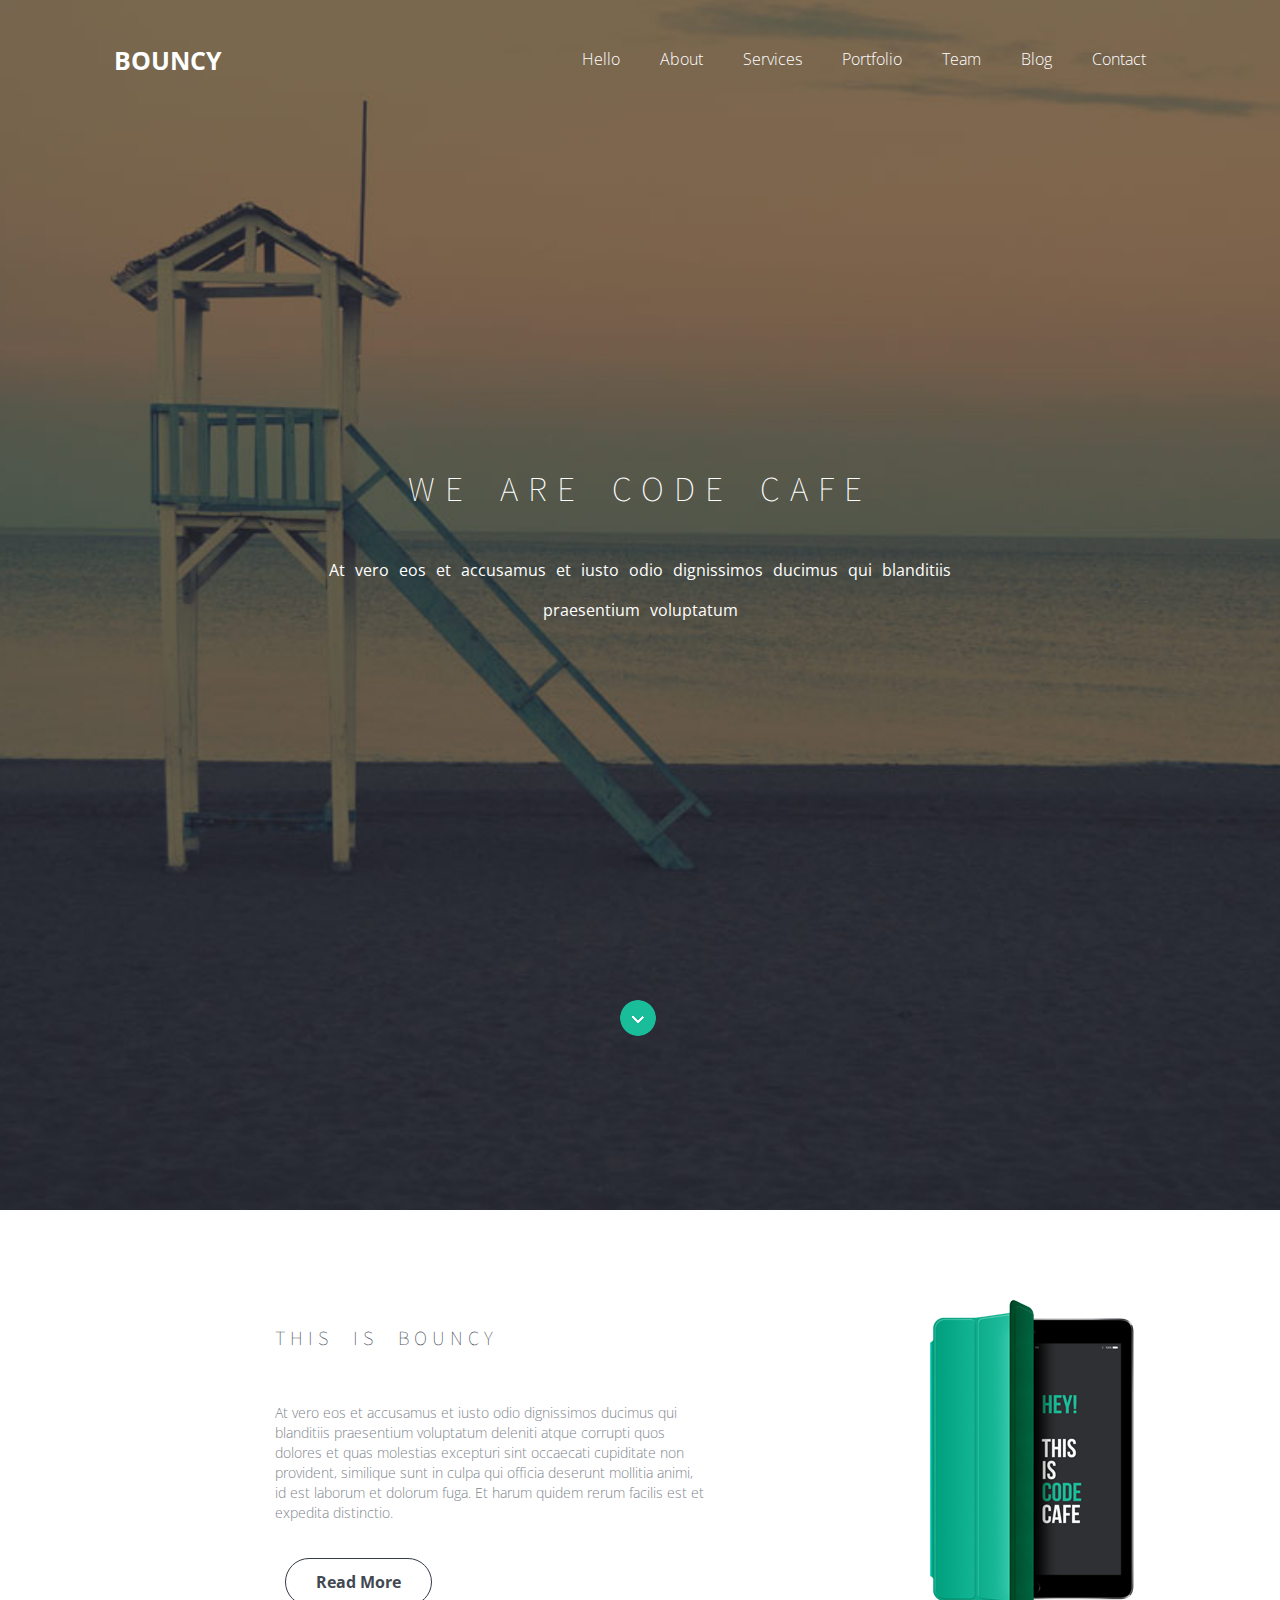
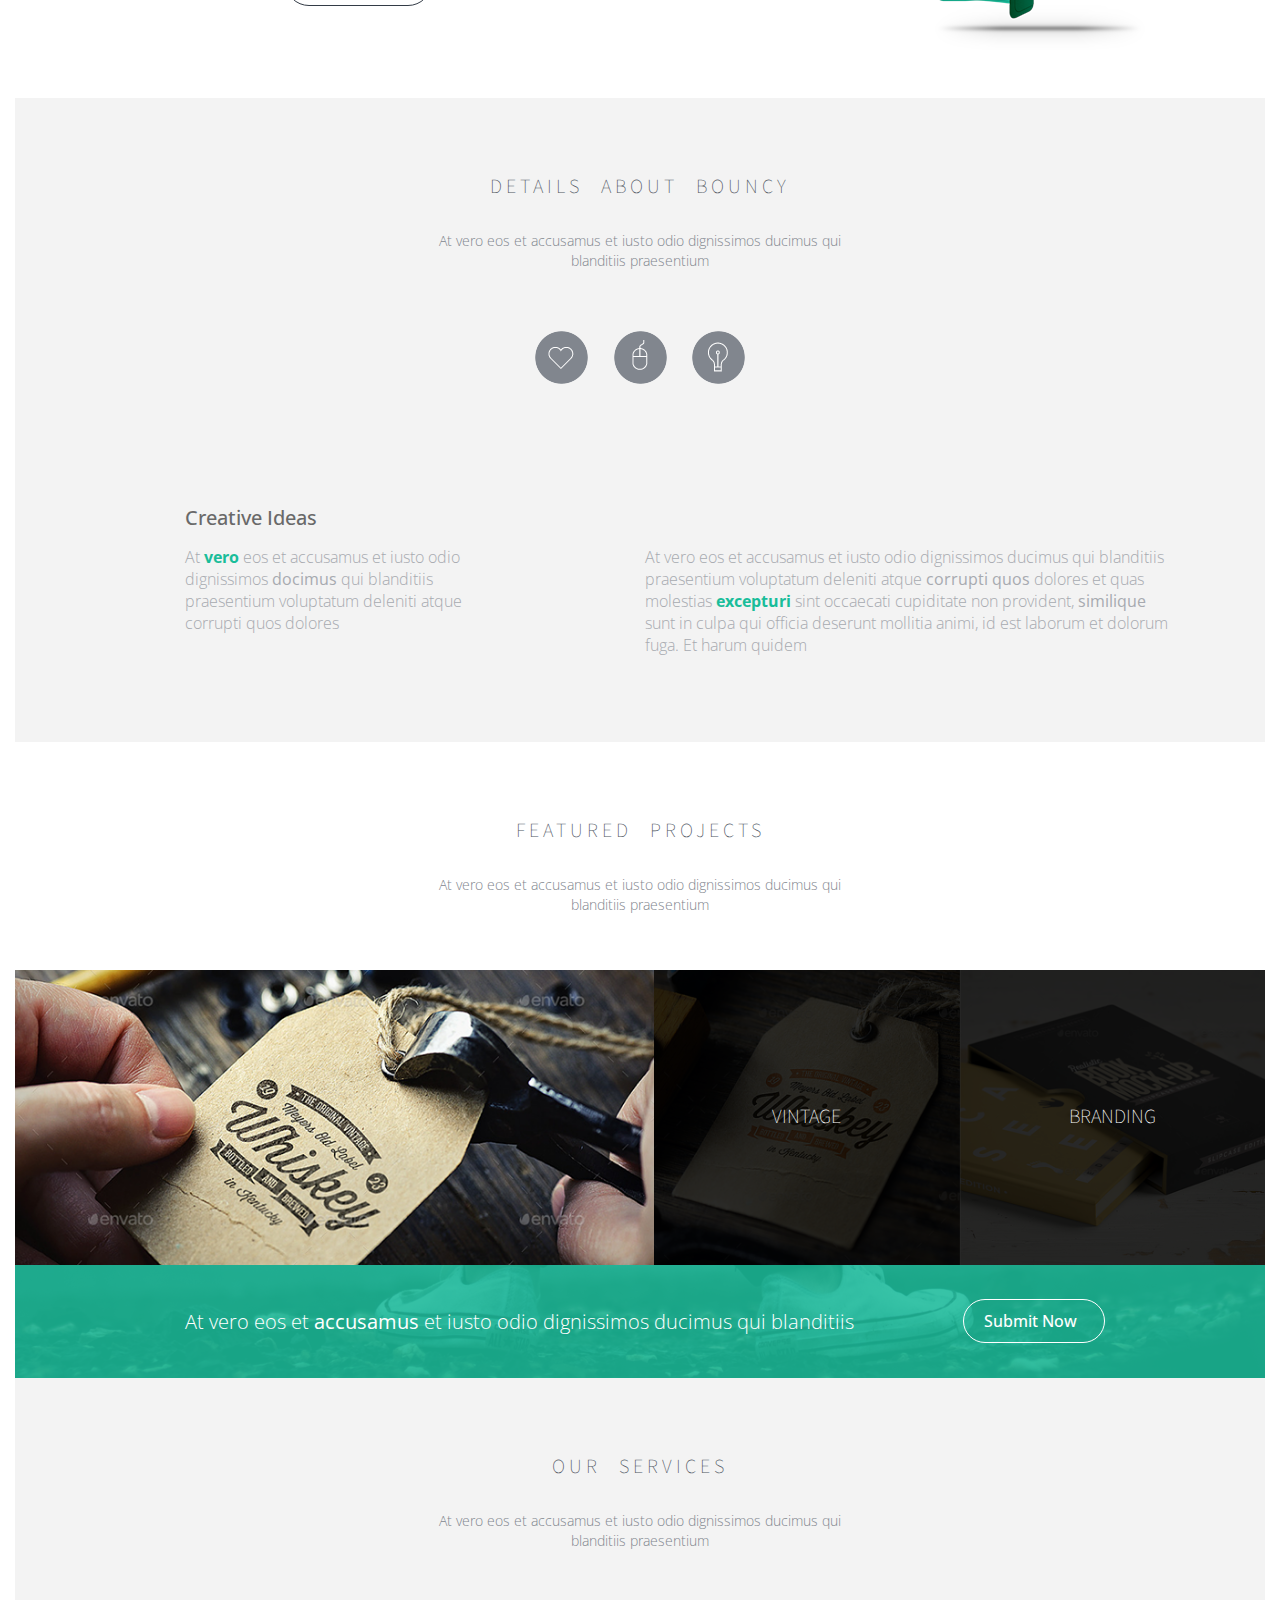
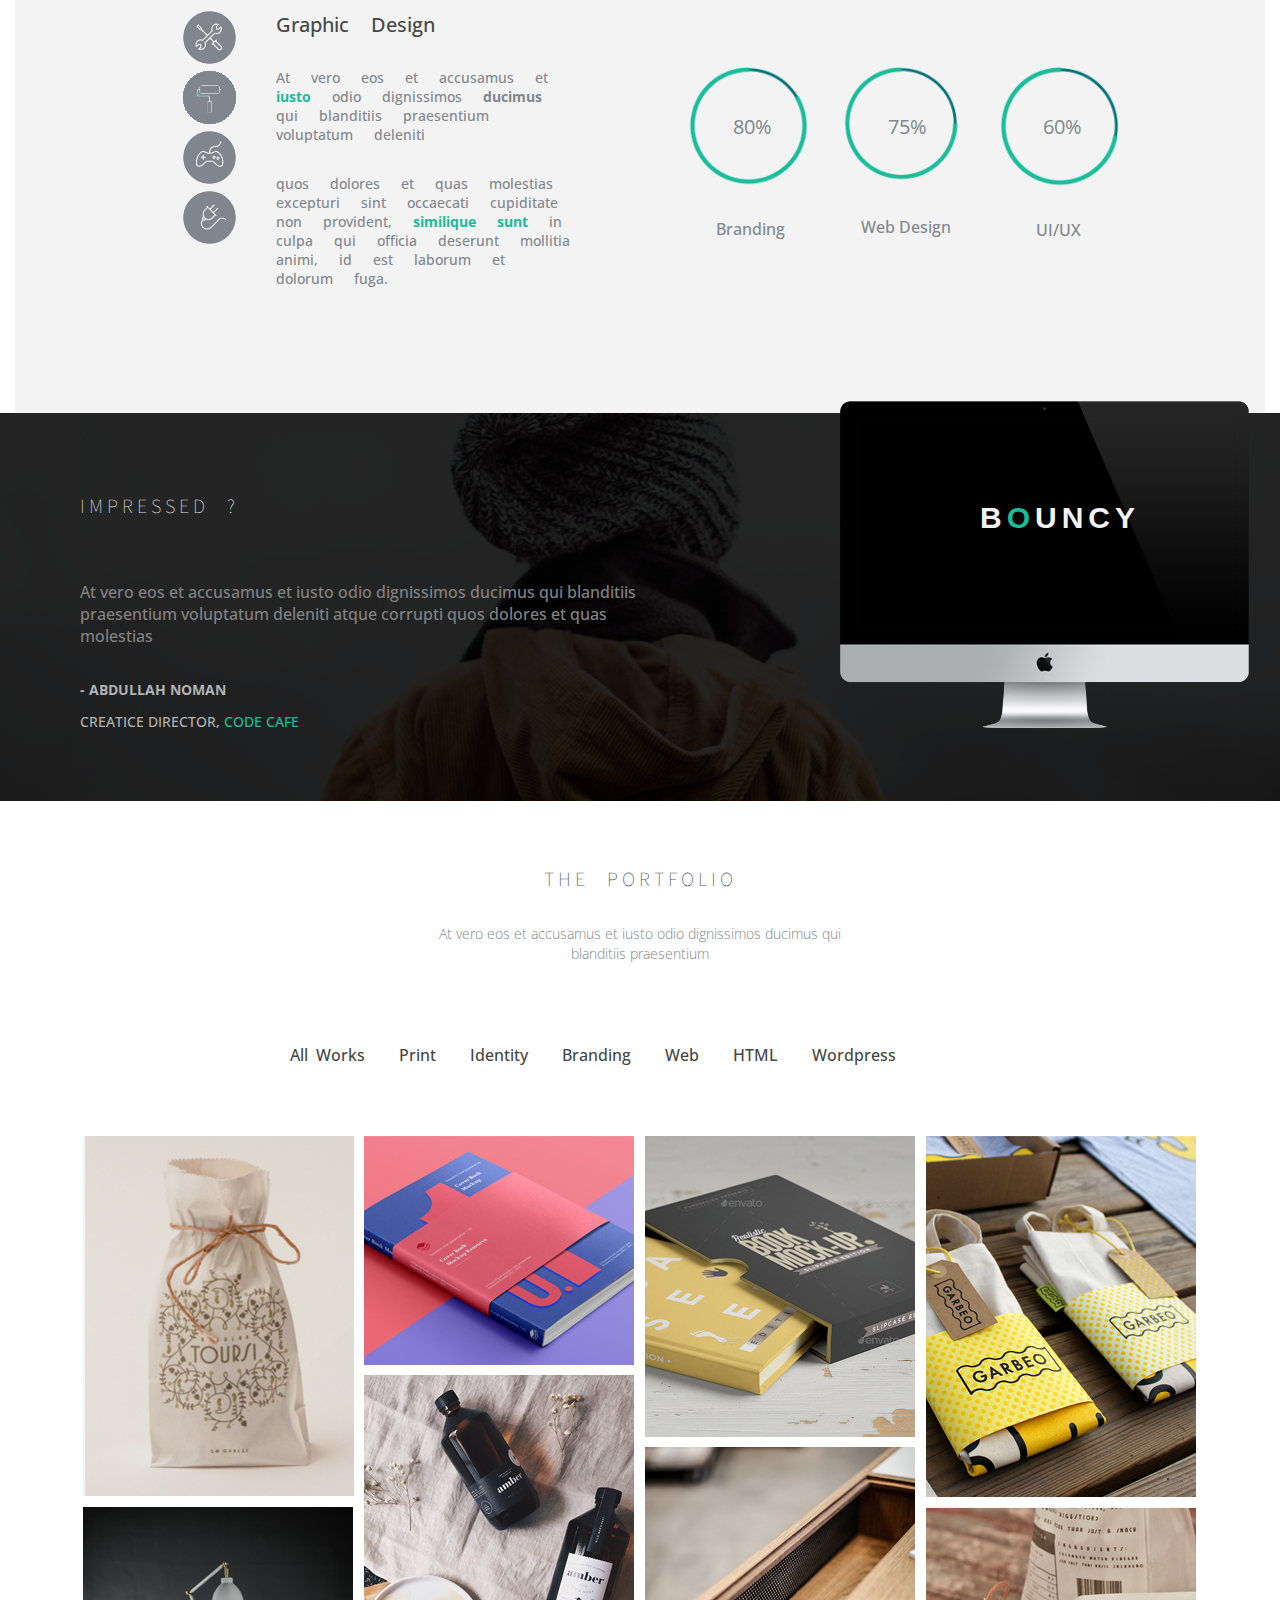
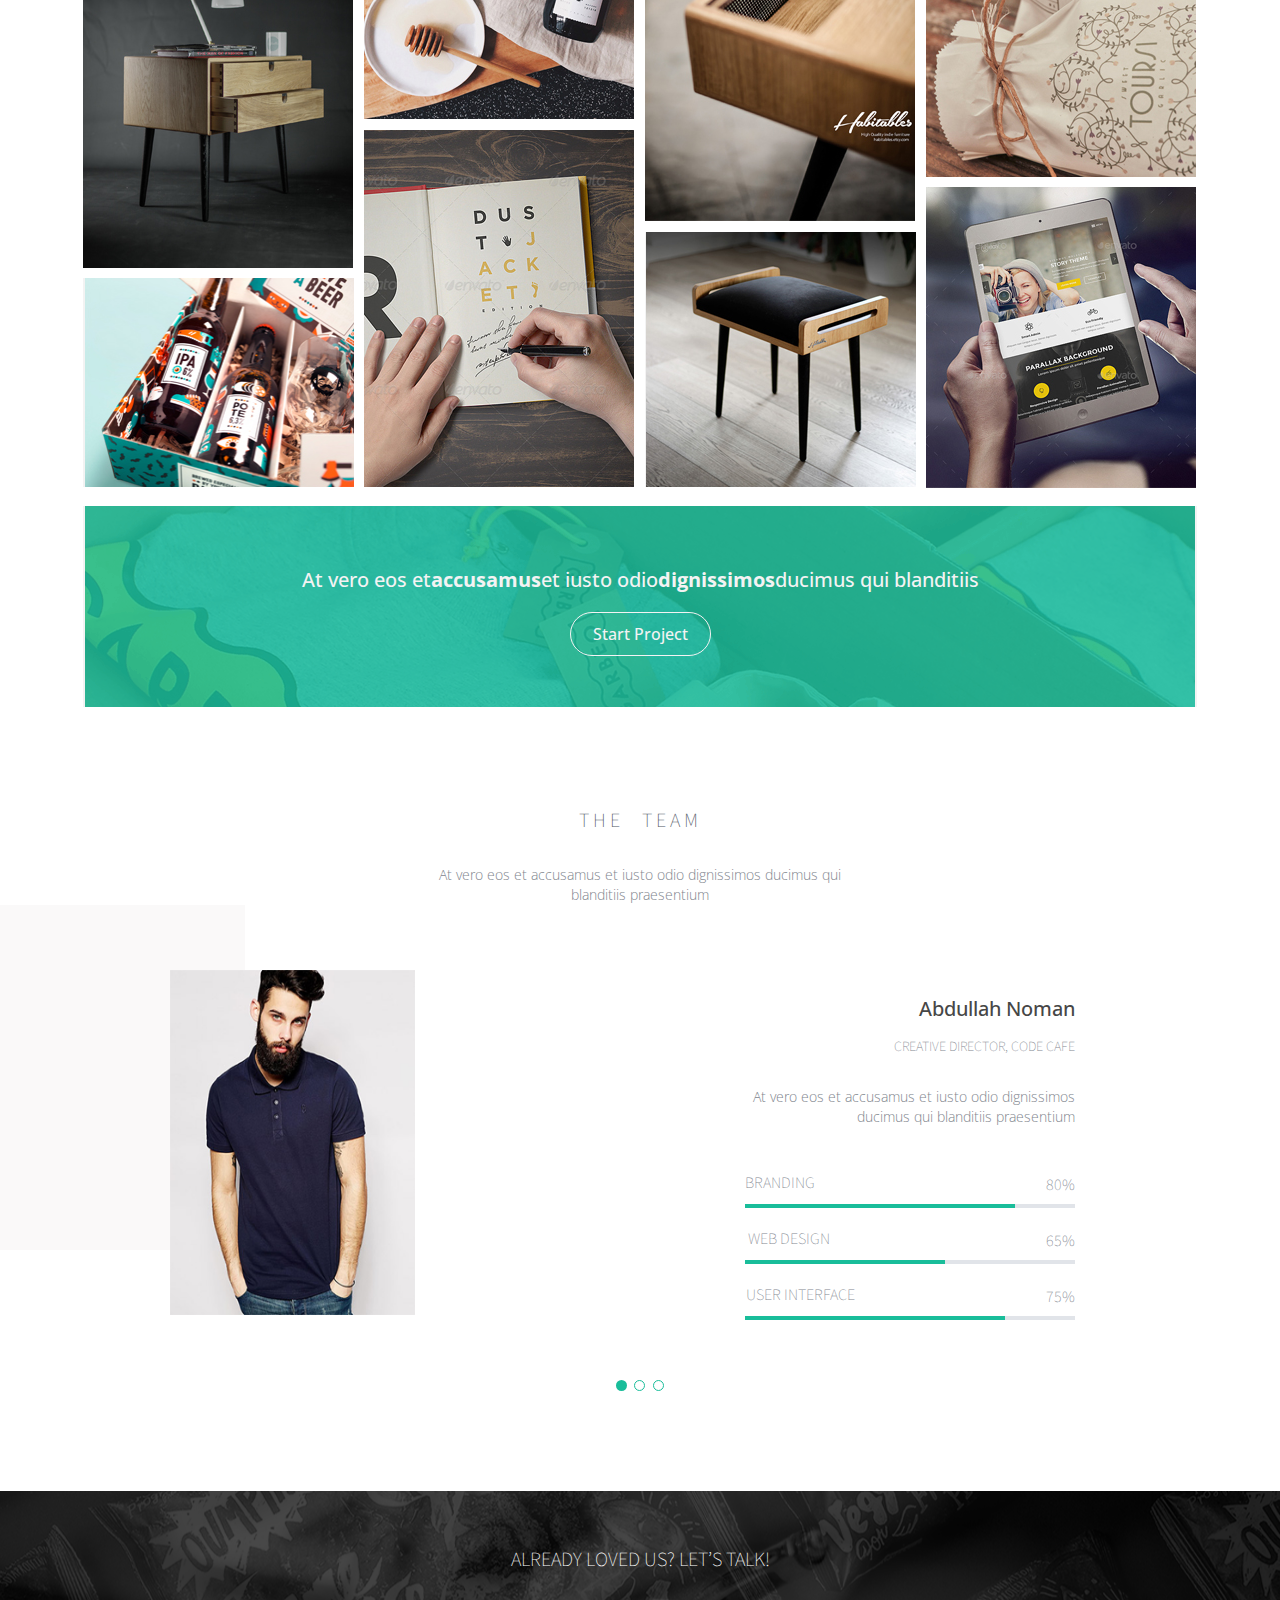
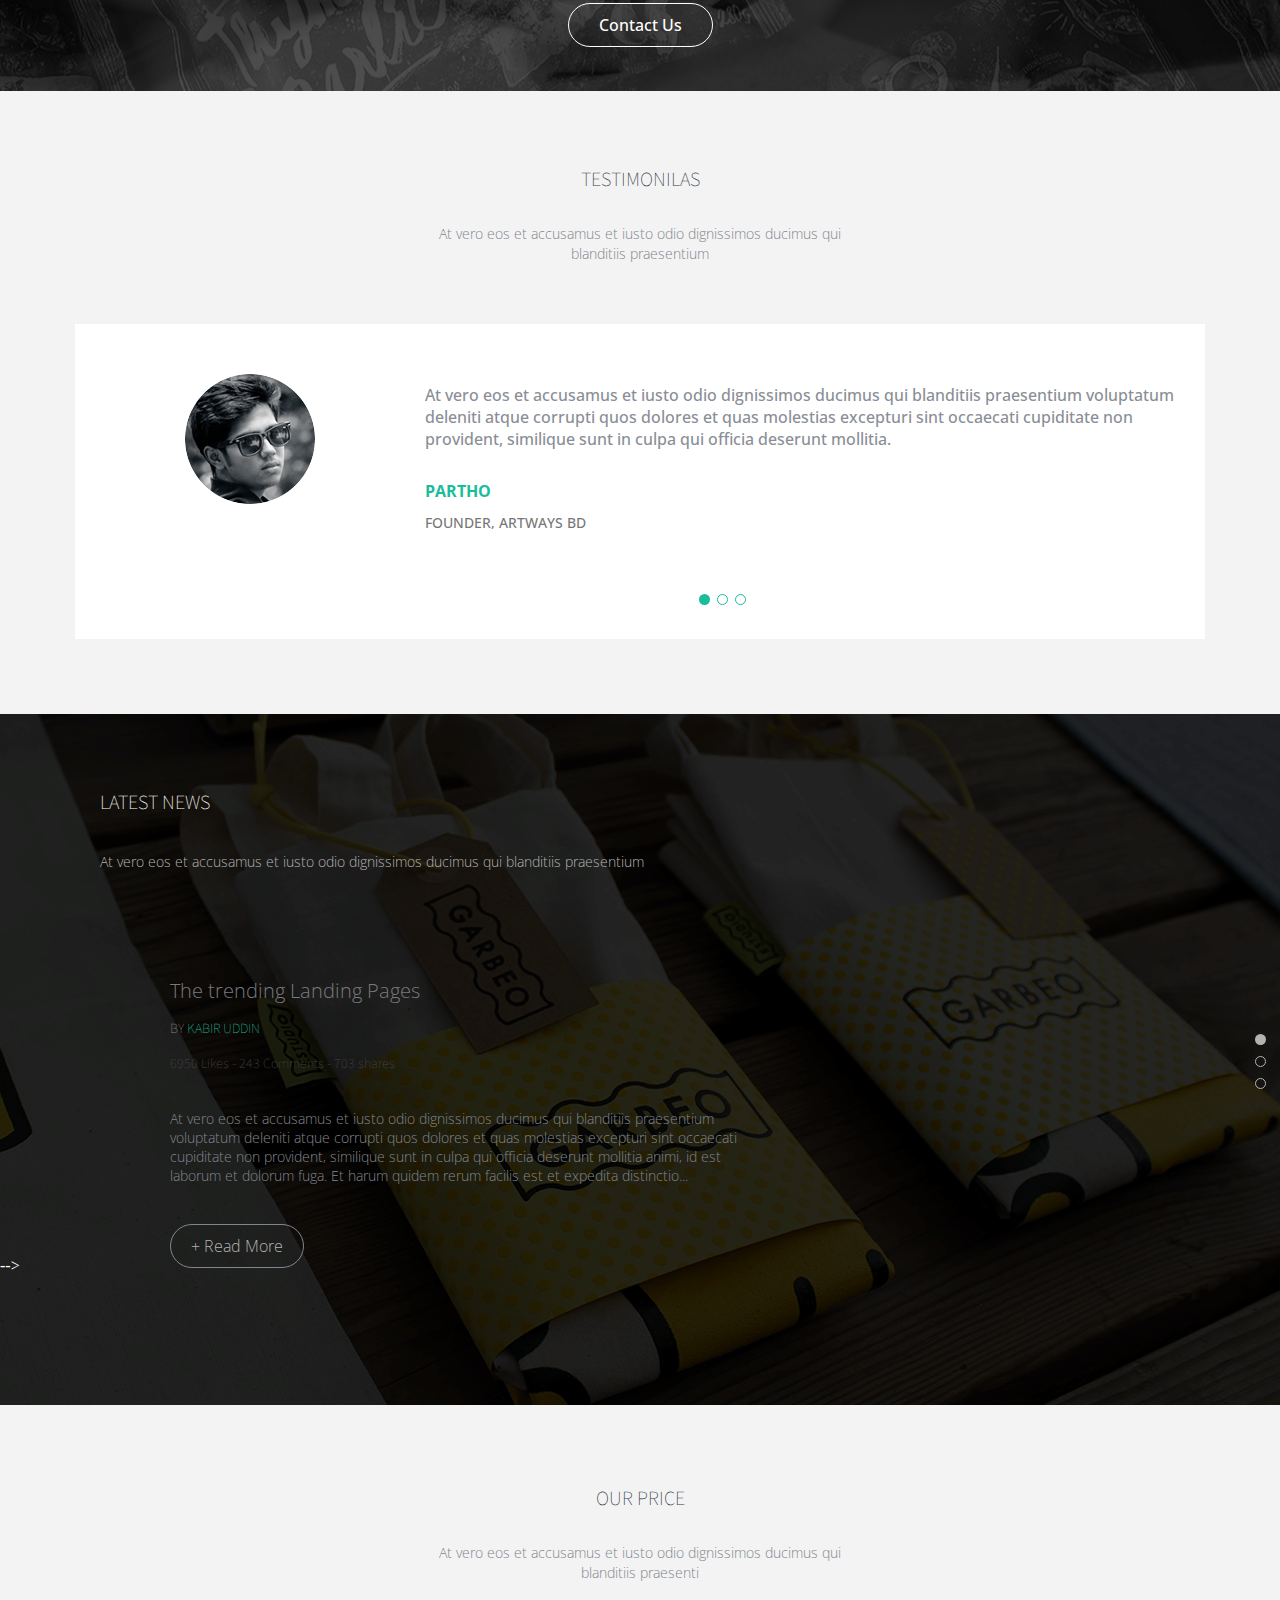
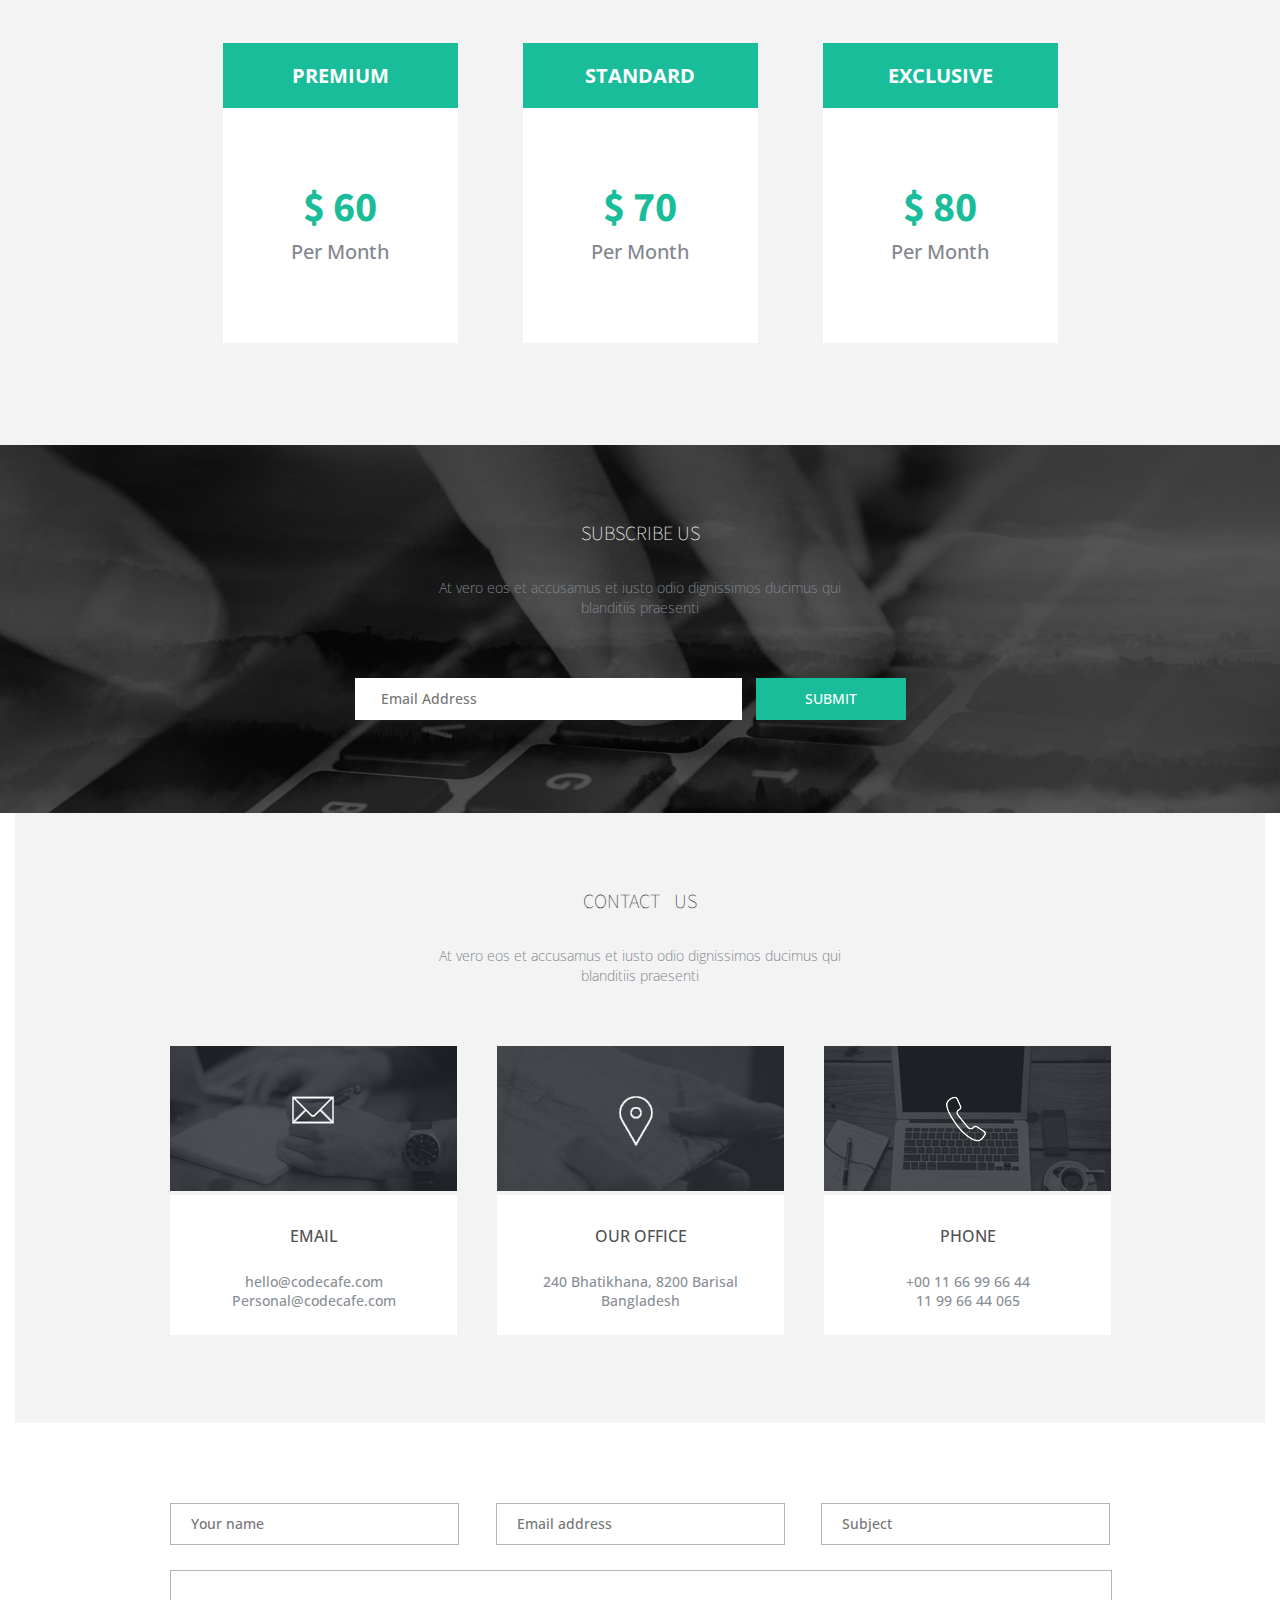
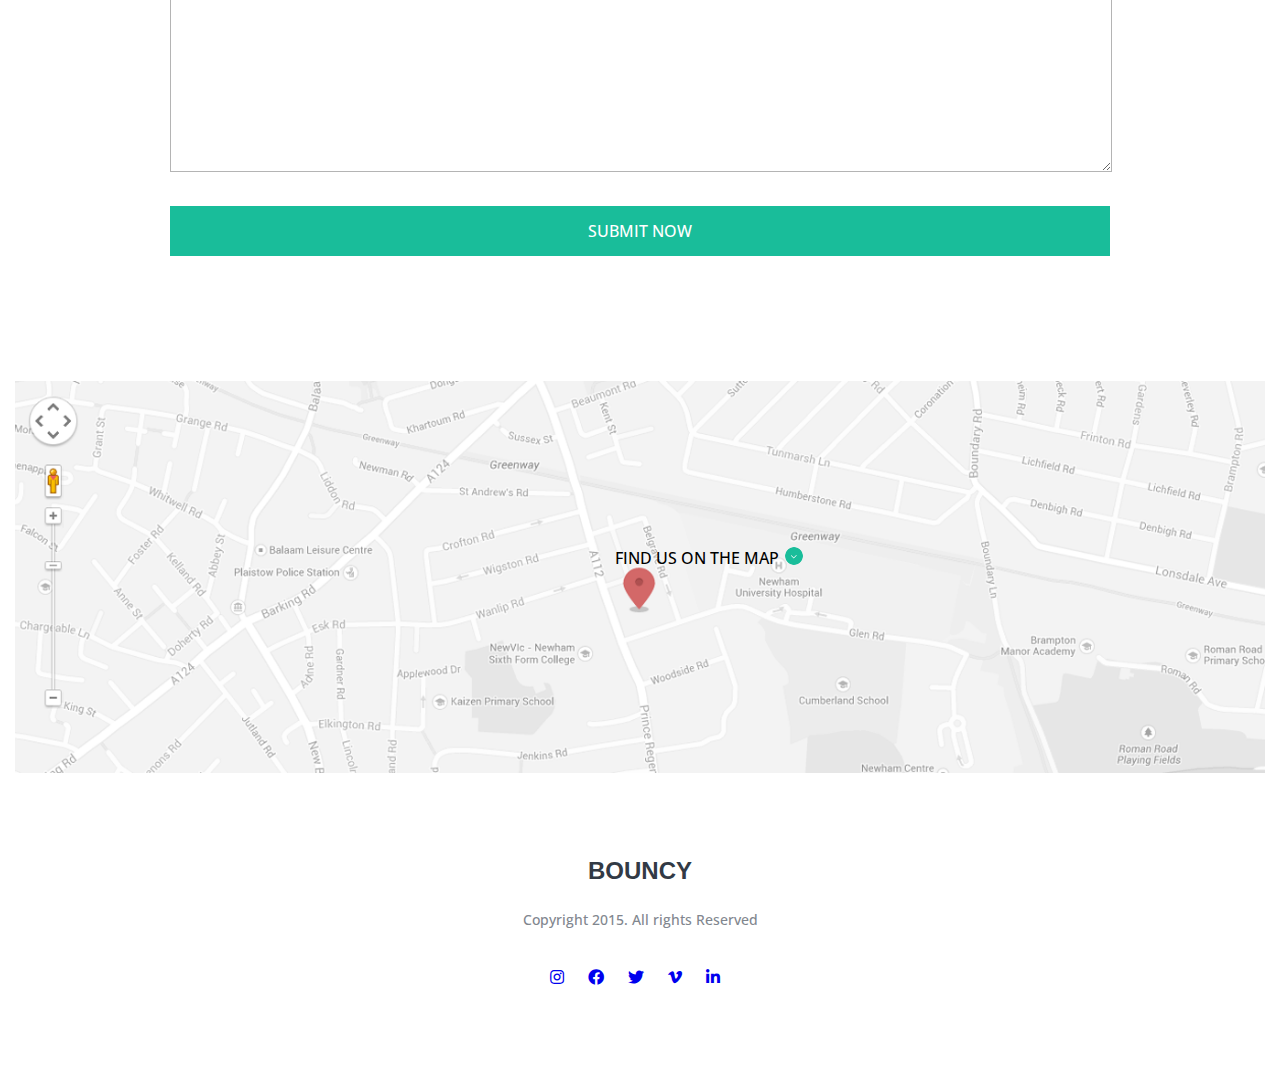
==== commit 48e3fb32: "1" ====
--- a/index.html
+++ b/index.html
@@ -75,13 +75,15 @@
         </div>
         <div class="This2">
           <div class="ifon">
-            <img src="img/ifon.png" alt="">
+            <img class="ifon2" src="img/ifon.png" alt="">
           </div>
         </div>
       </div>
     </div>
   </div>
 
+
+  <!-- about -->
 
 
   <about class="about">
@@ -107,24 +109,25 @@
 
 
 
-        <div class="creative"></div>
-        <div class="creative_ideas">Creative Ideas</div>
-        <div class="creative_ideas1">
-          <div class="docimus">
-            <p>At <span class="vero">vero</span> eos et accusamus et iusto odio dignissimos
-              <b>docimus</b> qui blanditiis praesentium voluptatum deleniti
-              atque corrupti quos dolores
-            </p>
-          </div>
-          <div class="corrupt">
-            <p> At vero eos et accusamus et iusto odio dignissimos
-              ducimus qui blanditiis praesentium voluptatum deleniti
-              atque <b> corrupti quos </b>dolores et quas molestias <span class="excepturi"> excepturi </span>
-              sint occaecati cupiditate non provident, <b> similique </b>sunt
-              in culpa qui officia deserunt mollitia animi, id est
-              laborum et dolorum fuga. Et harum quidem
-            </p>
-
+        <div class="creative">
+          <div class="creative_ideas">Creative Ideas</div>
+          <div class="creative_ideas1">
+            <div class="docimus">
+              <p>At <span class="vero">vero</span> eos et accusamus et iusto odio dignissimos
+                <b>docimus</b> qui blanditiis praesentium voluptatum deleniti
+                atque corrupti quos dolores
+              </p>
+            </div>
+            <div class="corrupt">
+              <p> At vero eos et accusamus et iusto odio dignissimos
+                ducimus qui blanditiis praesentium voluptatum deleniti
+                atque <b> corrupti quos </b>dolores et quas molestias <span class="excepturi"> excepturi </span>
+                sint occaecati cupiditate non provident, <b> similique </b>sunt
+                in culpa qui officia deserunt mollitia animi, id est
+                laborum et dolorum fuga. Et harum quidem
+              </p>
+
+            </div>
           </div>
         </div>
       </div>
@@ -132,9 +135,11 @@
     </div>
 
 
-
-    <projects class="projects ">
-      <div class=" grid-container">
+    <!-- projects -->
+
+
+    <projects class="projects">
+      <div class="container">
         <div class="projectse">
           <h2 class="FEATURED">FEATURED PROJECTS</h2>
           <div class="at_vero2">
@@ -144,36 +149,42 @@
             </p>
           </div>
 
-          <div class="works">
-            <img class="featured_works" src="img/work.png">
-
-            <div class="featureds">
-              <div class="featured2_text">VINTAGE</div>
-              <img class="featured2" src="img/work1.png">
-            </div>
-
-            <div class="featureds">
-              <div class="featured3_text">BRANDING</div>
-              <img class="featured3" src="img/work4.png">
-            </div>
-
-            <div class="featureds">
+          <div class="works_all">
+            <div class="works">
+
+              <div class="featured">
+                <img class="featured_works" src="img/work.png">
+              </div>
+              <div class="featureds">
+                <div class="featured2_text">VINTAGE</div>
+                <img class="featured2" src="img/work1.png">
+              </div>
+
+              <div class="featureds">
+                <div class="featured3_text">BRANDING</div>
+                <img class="featured3" src="img/work4.png">
+              </div>
+            </div>
+
+            <div class="featured-footer">
               <div class="fold_footer_text">At vero eos et <b>accusamus</b>
                 et iusto odio dignissimos ducimus qui blanditiis
               </div>
+
               <div class="button_Submit_Now">
                 <a class="Submit_Now" href="/">Submit Now</a>
               </div>
-              <img class="fold_footer" src="img/fold_footer.png">
-            </div>
-
-
-          </div>
+            </div>
+          </div>
+
         </div>
         <!--projectse-->
-
+      </div>
     </projects>
   </about>
+
+
+  <!-- Services -->
 
 
   <Services class="Services">
@@ -186,48 +197,52 @@
           </p>
         </div>
         <div class="meny_copy">
-          <div class="icon">
-            <div class="icons_tool"></div>
-            <div class="icons_roller"></div>
-            <div class="icons_joystick"></div>
-            <div class="icons_fork"></div>
-          </div>
-          <div class="text_services">
-            <div class="Graphic_Design">Graphic Design
-            </div>
-            <div class="text_roller">At vero eos et accusamus
-              et <span class="text_services_span"> iusto </span> odio
-              dignissimos <b> ducimus</b> qui blanditiis
-              praesentium voluptatum deleniti
-            </div>
-            <div class="text_joystick">quos dolores et quas
-              molestias excepturi sint occaecati cupiditate non
-              provident,<span class="text_services_span"> similique
-                sunt </span> in culpa qui officia
-              deserunt mollitia animi, id est laborum et dolorum fuga.
-            </div>
-
-
-          </div>
-
-          <div class="marketing">
-
-            <div class="xxx">
-              <img class="img_Branding" src="img/TEMPLATE_03.png">
-              <div class="Branding">Branding</div>
-              <div class="number_Branding">80%</div>
-            </div>
-
-            <div class="www">
-              <img class="img_Web_Design" src="img/TEMPLATE_05.png">
-              <div class="Web_Design">Web Design</div>
-              <div class="number_Design">75%</div>
-            </div>
-
-            <div class="eee">
-              <img class="img_UI_UX" src="img/TEMPLATE_07.png">
-              <div class="UI_UX">UI/UX</div>
-              <div class="number_UI_UX">60%</div>
+          <div class="Services-meny">
+            <div class="icon-all">
+              <div class="icon">
+
+                <div class="icons_tool"></div>
+                <div class="icons_roller"></div>
+                <div class="icons_joystick"></div>
+                <div class="icons_fork"></div>
+              </div>
+              <div class="text_services">
+                <div class="Graphic_Design">Graphic Design
+                </div>
+                <div class="text_roller">At vero eos et accusamus
+                  et <span class="text_services_span"> iusto </span> odio
+                  dignissimos <b> ducimus</b> qui blanditiis
+                  praesentium voluptatum deleniti
+                </div>
+                <div class="text_joystick">quos dolores et quas
+                  molestias excepturi sint occaecati cupiditate non
+                  provident,<span class="text_services_span"> similique
+                    sunt </span> in culpa qui officia
+                  deserunt mollitia animi, id est laborum et dolorum fuga.
+                </div>
+              </div>
+            </div>
+
+
+
+            <div class="marketing">
+              <div class="xxx">
+                <img class="img_Branding" src="img/TEMPLATE_03.png">
+                <div class="Branding">Branding</div>
+                <div class="number_Branding">80%</div>
+              </div>
+
+              <div class="www">
+                <img class="img_Web_Design" src="img/TEMPLATE_05.png">
+                <div class="Web_Design">Web Design</div>
+                <div class="number_Design">75%</div>
+              </div>
+
+              <div class="eee">
+                <img class="img_UI_UX" src="img/TEMPLATE_07.png">
+                <div class="UI_UX">UI/UX</div>
+                <div class="number_UI_UX">60%</div>
+              </div>
             </div>
           </div>
         </div>
@@ -241,24 +256,32 @@
     <!--container-->
 
 
+    <!-- TEAM_QUOTES -->
+
+
     <div class="TEAM_QUOTES">
-      <div class="TEAM_QUOTES_container">
-        <div class="text_Impressed">
-          <div class="Impressed ">IMPRESSED ?</div>
-          <div class="Abdullah">
-            At vero eos et accusamus et iusto odio dignissimos
-            ducimus qui blanditiis praesentium voluptatum deleniti
-            atque corrupti quos dolores et quas molestias
-          </div>
-          <div class="NOMAN">- ABDULLAH NOMAN</div>
-          <div class="CREATICE"> CREATICE DIRECTOR, <span class="code"> CODE CAFE </span></div>
-        </div>
-      </div>
-
-      <div class="monitor_all">
-        <div class="monitor"></div>
-        <img src="img/monitor1.png">
-        <div class="text_monitor"><b>B<span class="vero">O</span>UNCY</b></div>
+      <div class="team-all">
+        <div class="TEAM_QUOTES_container">
+          <div class="TEAM_QUOTES_text">
+            <div class="text_Impressed">
+              <div class="Impressed ">IMPRESSED ?</div>
+              <div class="Abdullah">
+                At vero eos et accusamus et iusto odio dignissimos
+                ducimus qui blanditiis praesentium voluptatum deleniti
+                atque corrupti quos dolores et quas molestias
+              </div>
+              <div class="NOMAN">- ABDULLAH NOMAN</div>
+              <div class="CREATICE"> CREATICE DIRECTOR, <span class="code"> CODE CAFE </span></div>
+            </div>
+          </div>
+
+          <div class="monitor_all">
+            <div class="monitor">
+              <img class="monitor-foto" src="img/monitor1.png">
+            </div>
+            <div class="text_monitor"><b>B<span class="vero">O</span>UNCY</b></div>
+          </div>
+        </div>
       </div>
     </div>
 
@@ -299,7 +322,7 @@
             <div class="a_all">
               <div class="a_all_img">
                 <div class="a_img">
-                  <img class="a" src="img/PORTFOLIO/PORTFOLIO1.jpg">
+                  <img class="a-foto" src="img/PORTFOLIO/PORTFOLIO1.jpg">
                 </div>
                 <div class="a_all_title">
                   <div class="TITLE_HERE_potfolio">TITLE HERE</div>
@@ -319,7 +342,7 @@
             <div class="a_all">
               <div class="a_all_img">
                 <div class="a_img">
-                  <img class="a" src="img/PORTFOLIO/PORTFOLIO5.jpg">
+                  <img class="a-foto" src="img/PORTFOLIO/PORTFOLIO5.jpg">
                 </div>
                 <div class="a_all_title">
                   <div class="TITLE_HERE_potfolio">TITLE HERE</div>
@@ -339,7 +362,7 @@
             <div class="a_all">
               <div class="a_all_img">
                 <div class="a_img">
-                  <img class="a" src="img/PORTFOLIO/PORTFOLIO9.jpg">
+                  <img class="a-foto" src="img/PORTFOLIO/PORTFOLIO9.jpg">
                 </div>
                 <div class="a_all_title">
                   <div class="TITLE_HERE_potfolio">TITLE HERE</div>
@@ -364,7 +387,7 @@
             <div class="a_all">
               <div class="a_all_img">
                 <div class="a_img">
-                  <img class="a" src="img/PORTFOLIO/PORTFOLIO2.jpg">
+                  <img class="a-foto" src="img/PORTFOLIO/PORTFOLIO2.jpg">
                 </div>
                 <div class="a_all_title">
                   <div class="TITLE_HERE_potfolio">TITLE HERE</div>
@@ -384,7 +407,7 @@
             <div class="a_all">
               <div class="a_all_img">
                 <div class="a_img">
-                  <img class="a" src="img/PORTFOLIO/PORTFOLIO6.jpg">
+                  <img class="a-foto" src="img/PORTFOLIO/PORTFOLIO6.jpg">
                 </div>
                 <div class="a_all_title">
                   <div class="TITLE_HERE_potfolio">TITLE HERE</div>
@@ -404,7 +427,7 @@
             <div class="a_all">
               <div class="a_all_img">
                 <div class="a_img">
-                  <img class="a" src="img/PORTFOLIO/PORTFOLIO10.jpg">
+                  <img class="a-foto" src="img/PORTFOLIO/PORTFOLIO10.jpg">
                 </div>
                 <div class="c_all_title">
                   <div class="TITLE_HERE_potfolio">TITLE HERE</div>
@@ -429,7 +452,7 @@
             <div class="a_all">
               <div class="a_all_img">
                 <div class="a_img">
-                  <img class="a" src="img/PORTFOLIO/PORTFOLIO3.jpg">
+                  <img class="a-foto" src="img/PORTFOLIO/PORTFOLIO3.jpg">
                 </div>
                 <div class="a_all_title">
                   <div class="TITLE_HERE_potfolio">TITLE HERE</div>
@@ -449,7 +472,7 @@
             <div class="a_all">
               <div class="a_all_img">
                 <div class="a_img">
-                  <img class="a" src="img/PORTFOLIO/PORTFOLIO7.jpg">
+                  <img class="a-foto" src="img/PORTFOLIO/PORTFOLIO7.jpg">
                 </div>
 
                 <div class="a_all_title">
@@ -470,7 +493,7 @@
             <div class="a_all">
               <div class="a_all_img">
                 <div class="a_img">
-                  <img class="a" src="img/PORTFOLIO/PORTFOLIO11.jpg">
+                  <img class="a-foto" src="img/PORTFOLIO/PORTFOLIO11.jpg">
                 </div>
                 <div class="a_all_title">
                   <div class="TITLE_HERE_potfolio">TITLE HERE</div>
@@ -495,7 +518,7 @@
             <div class="a_all">
               <div class="a_all_img">
                 <div class="a_img">
-                  <img class="a" src="img/PORTFOLIO/PORTFOLIO4.jpg">
+                  <img class="a-foto" src="img/PORTFOLIO/PORTFOLIO4.jpg">
                 </div>
                 <div class="a_all_title">
                   <div class="TITLE_HERE_potfolio">TITLE HERE</div>
@@ -515,7 +538,7 @@
             <div class="a_all">
               <div class="a_all_img">
                 <div class="a_img">
-                  <img class="a" src="img/PORTFOLIO/PORTFOLIO8.jpg">
+                  <img class="a-foto" src="img/PORTFOLIO/PORTFOLIO8.jpg">
                 </div>
                 <div class="a_all_title">
                   <div class="TITLE_HERE_potfolio">TITLE HERE</div>
@@ -535,7 +558,7 @@
             <div class="a_all">
               <div class="a_all_img">
                 <div class="a_img">
-                  <img class="a" src="img/PORTFOLIO/TEMPLATE12.jpg">
+                  <img class="a-foto" src="img/PORTFOLIO/TEMPLATE12.jpg">
                 </div>
                 <div class="a_all_title">
                   <div class="TITLE_HERE_potfolio">TITLE HERE</div>
@@ -557,14 +580,14 @@
 
 
       <div class="PORTFOLIO_CTA">
-        <img class="PORTFOLIO_CTA_img" src="img/PORTFOLIO/footer_PORTFOLIO.png">
-        <div class="text_footer">
+       <div class="text_footer">
           At vero eos et <b> accusamus </b> et iusto odio
           <b> dignissimos</b> ducimus qui blanditiis
         </div>
         <div class="Button_Start_Project_border">
           <a class="Button_Start_Project" href="">Start Project</a>
         </div>
+
       </div>
 
 
@@ -579,7 +602,7 @@
 
 
   <THE_TEAM class="THE_TEAM">
-    <div class="conteiner">
+    <div class="Team-conteiner">
 
       <h2 class="TEAM">THE TEAM</h2>
       <div class="at_vero2">
@@ -594,8 +617,7 @@
 
         <div class="TEAM_image">
           <div class="team_img">
-            <img src="img/team_img.png">
-
+            <img class="TEAM-foto" src="img/team_img.png">
           </div>
 
           <div class="social_item">
@@ -628,17 +650,17 @@
           </div>
           <div class="team_skills">
             <div class="TEAM_BRANDING">BRANDING</div>
-            <div class="TEAM_BRANDING2"> 80%</div> 
-              <div class="team_scale_BRANDING"></div>
-            
+            <div class="TEAM_BRANDING2"> 80%</div>
+            <div class="team_scale_BRANDING"></div>
+
             <div class="TEAM_Web_Design">Web Design</div>
             <div class="TEAM_Web_Design2">65%</div>
-              <div class="team_scale_Design"></div>
-            
+            <div class="team_scale_Design"></div>
+
             <div class="TEAM_User_Interface">User Interface</div>
             <div class="TEAM_User_Interface2">75%</div>
-              <div class="team_scale_Interface"></div>
-           
+            <div class="team_scale_Interface"></div>
+
           </div>
         </div>
       </div>
@@ -650,19 +672,353 @@
         <div class="team_circle"></div>
       </div>
 
+      <!-- THE_TEAM_CTA -->
+
       <div class="THE_TEAM_CTA">
-        <div class="Already">Already Loved Us? Let’s talk!</div>
-        <div class="Button_Contact_Us_border">
-          <a class="Button_Contact_Us" href="">Contact Us</a>
-        </div>
-      </div>
-      
-    </div><!-- conteiner  -->
-    
+        <div class="THE_TEAM_CTA-img">
+          <div class="Already">Already Loved Us? Let’s talk!</div>
+          <div class="Button_Contact_Us_border">
+            <a class="Button_Contact_Us" href="">Contact Us</a>
+          </div>
+        </div>
+      </div>
+
+
+      <!-- TESTIMONILAS_all -->
+
+
+      <div class="TESTIMONILAS_all">
+
+        <h2 class="TESTIMONILAS">TESTIMONILAS</h2>
+        <div class="at_vero2">At vero eos et
+          accusamus et iusto odio dignissimos
+          ducimus qui blanditiis praesentium
+        </div>
+        <div class="TESTIMONILAS_bloc">
+          <div class="TESTIMONILAS_img">
+            <img src="img/team_foto.png">
+          </div>
+          <div class="TESTIMONILAS_text">
+            <div class="TESTIMONILAS_team_text">At vero eos et accusamus et iusto odio dignissimos
+              ducimus qui blanditiis praesentium voluptatum deleniti atque corrupti
+              quos dolores et quas molestias excepturi sint occaecati cupiditate non
+              provident, similique sunt in culpa qui officia deserunt mollitia.</div>
+            <div class="PARTHO">PARTHO</div>
+            <div class="FOUNDER">FOUNDER, ARTWAYS BD</div>
+          </div>
+
+          <div class="TESTIMONILAS_team_circle_all">
+            <div class="team_circle_active"></div>
+            <div class="team_circle"></div>
+            <div class="team_circle"></div>
+          </div>
+        </div>
+
+      </div>
+    </div>
+
+
   </THE_TEAM>
 
 
 
+  <!-- BLOG -->
+
+
+  <BLOG class="BLOG">
+    <div class="BLOG-conteiner">
+      <div class="BLOG_all">
+
+
+        <div class="BULLETS_circle_all">
+          <div class="BULLETS_circle_all_a">
+            <div class="BULLETS_circle_active"></div>
+            <div class="BULLETS_circle"></div>
+            <div class="BULLETS_circle"></div>
+          </div>
+        </div>
+
+
+        <div class="CONTENT_1">
+          <h2 class="LATEST_NEWS">LATEST NEWS</h2>
+          <div class="at_vero3">At vero eos et
+            accusamus et iusto odio dignissimos
+            ducimus qui blanditiis praesentium
+          </div>
+          <div class="The_trending">The trending Landing Pages</div>
+          <div class="by_Kabir">by <span class="by">Kabir Uddin </span></div>
+          <div class="Likes6950">6950 Likes - 243 Comments - 703 shares</div>
+          <div class="blog_at_vero3">At vero eos et accusamus et iusto odio dignissimos ducimus qui blanditiis
+            praesentium voluptatum deleniti atque corrupti quos dolores et quas molestias excepturi sint occaecati
+            cupiditate non provident, similique sunt in culpa qui officia deserunt mollitia animi, id est laborum et
+            dolorum fuga. Et harum quidem rerum facilis est et expedita distinctio...
+          </div>
+          <div class="Read_Moret_border">
+            <a class="Read_More" href="">+ Read More</a>
+          </div>
+        </div> -->
+
+
+        <!--  
+        <div class="CONTENT_2">
+          <div class="BLOG_img">
+            <h2 class="LATES_Videos">LATEST Videos</h2>
+            <div class="at_vero3">At vero eos et
+              accusamus et iusto odio dignissimos
+              ducimus qui blanditiis praesentium
+            </div>
+            <div class="start">
+              <a class="play" href="#">
+                <i class="far fa-play-circle"></i>
+              </a>
+            </div>
+          </div>
+        </div> -->
+        <!-- 
+        <div class="CONTENT_3">
+          <h2 class="The_trending">The trending Landing Pages</h2>
+          <div class="by_Kabir">by <span class="by">Kabir Uddin </span></div>
+          <div class="Likes6950">6950 Likes - 243 Comments - 703 shares</div>
+          <div class="CONTENT_3_at_vero3">At vero eos et accusamus et iusto odio dignissimos ducimus qui blanditiis
+            praesentium voluptatum deleniti atque corrupti quos dolores et quas molestias excepturi sint occaecati
+            cupiditate non provident, similique sunt in culpa qui officia deserunt mollitia animi, id est laborum et
+            dolorum fuga. Et harum quidem rerum facilis est et expedita distinctio...
+          </div>
+          <div class="Read_Moret_border">
+            <a class="Read_More" href="">+ Read More</a>
+          </div>
+          <h3 class="visit">VISIT OUR BLOG</h3>
+          <div class="CONTENT_3at_vero2">At vero eos et
+            accusamus et iusto odio dignissimos
+            ducimus qui blanditiis praesentium
+          </div>
+        </div>
+ -->
+
+
+
+
+
+      </div> <!-- BLOG_all -->
+    </div>
+    <!--conteiner -->
+
+
+    <!-- Our_Price -->
+
+
+    <div class="Our_Price">
+      <div class="Our_Price-container">
+
+        <h2 class="OurPrice">Our Price</h2>
+        <div class="at_vero2">At vero eos et
+          accusamus et iusto odio dignissimos
+          ducimus qui blanditiis praesenti
+        </div>
+
+        <div class="PLANS">
+          <div class="PREMIUM_all">
+            <div class="PREMIUM_bloc">
+              <div class="PREMIUM">PREMIUM</div>
+            </div>
+            <div class="PREMIUM-bloc2">
+              <div class="a60">$ 60</div>
+              <div class="PerMonth">Per Month</div>
+            </div>
+          </div>
+
+
+          <div class="STANDARD_all">
+            <div class="STANDARD_bloc">
+              <div class="STANDARD">STANDARD</div>
+            </div>
+            <div class="STANDARD-bloc2">
+              <div class="a60">$ 70</div>
+              <div class="PerMonth">Per Month</div>
+            </div>
+          </div>
+
+
+
+          <div class="EXCLUSIVE_all">
+            <div class="EXCLUSIVE_bloc">
+              <div class="EXCLUSIVE">EXCLUSIVE</div>
+            </div>
+            <div class="EXCLUSIVE-bloc2">
+              <div class="a60">$ 80</div>
+              <div class="PerMonth">Per Month</div>
+            </div>
+          </div>
+        </div><!-- PLANS  -->
+
+      </div>
+    </div><!-- Our_Price  -->
+
+
+
+    <!-- SUBSCRIBE-US -->
+
+
+    <div class="SUBSCRIBE-US">
+      <h2 class="SUBSCRIBE">SUBSCRIBE US</h2>
+      <div class="at_vero2">At vero eos et
+        accusamus et iusto odio dignissimos
+        ducimus qui blanditiis praesenti</div>
+
+      <form class="FIELD" action="/" method="post">
+        <input class="FIELD_input" type="email" name="name" placeholder="Email Address">
+        <button class="FIELD_buttun" type="submit">SUBMIT</button>
+      </form>
+
+    </div>
+
+  </BLOG>
+
+
+
+  <!-- CONTACT -->
+
+
+  <CONTACT class="CONTACT">
+    <div class="container">
+      <div class="CONTACT_all">
+
+        <h2 class="CONTACT_US">CONTACT US</h2>
+        <div class="at_vero2">At vero eos et
+          accusamus et iusto odio dignissimos
+          ducimus qui blanditiis praesenti
+        </div>
+
+
+        <div class="CONTACT-US_bloc">
+
+          <div class="EMAIL_blok">
+            <div class="EMAIL_img">
+              <img class="email-foto" src="img/email.jpg">
+              <img class="email2" src="img/email2.png">
+            </div>
+            <div class="EMAIL_text">
+              <div class="EMAIL">EMAIL</div>
+              <div class="hello">hello@codecafe.com</div>
+              <div class="hello"> Personal@codecafe.com</div>
+            </div>
+          </div>
+
+          <div class="OFFICE_bloc">
+            <div class="OFFICE_img">
+              <img class="office-foto" src="img/office.jpg">
+              <img class="office2" src="img/office2.png">
+            </div>
+            <div class="OFFICE_text">
+              <div class="OUR_OFFICE">OUR OFFICE</div>
+              <div class="Bhatikhana">240 Bhatikhana, 8200 Barisal</div>
+              <div class="Bhatikhana">Bangladesh</div>
+            </div>
+          </div>
+
+          <div class="PHONE_bloc">
+            <div class="PHONE_img">
+              <img class="phone-foto" src="img/fhone.png">
+              <img class="phone2" src="img/phone2.png">
+            </div>
+
+            <div class="PHONE_text">
+              <div class="PHONE">PHONE</div>
+              <div class="tel">+00 11 66 99 66 44</div>
+              <div class="tel">11 99 66 44 065</div>
+            </div>
+          </div>
+
+        </div>
+
+
+      </div><!--  CONTACT_all -->
+
+
+      <div class="CONTACT_FORM">
+        <form class="CONTACT_FORM_FIELD" action="/" method="post">
+          <input class="FORM_FIELD_1_input" type="text" name="name" placeholder="Your name">
+          <input class="FORM_FIELD_2_input" type="email" name="name" placeholder="Email address">
+          <input class="FORM_FIELD_3_input" type="text" name="name" placeholder="Subject">
+        </form>
+        <textarea class="CONTACT_FORM_textarea" name="comments"></textarea>
+        <button class="CONTACT_FORM_button" type="submit">SUBMIT NOW</button>
+      </div>
+
+
+      <!-- Map -->
+
+
+      <div class="Map">
+        <div class="map_img">
+          <img class="map-foto" src="img/map.png">
+
+        </div>
+        <div class="FIND">FIND US ON THE MAP</div>
+        <div class="map-o">
+          <img src="img/map-o.png">
+        </div>
+      </div>
+
+
+
+
+
+
+
+
+    </div><!-- container -->
+
+
+
+  </CONTACT>
+
+
+  <!--FOOTER  -->
+
+  <FOOTER class="FOOTER">
+    <h2 class="FOOTER_Bouncy">Bouncy</h2>
+    <div class="Copyright">Copyright 2015. All rights Reserved</div>
+    <div class="networkssocial_all">
+
+      <a class="networkssocial_all" href="#" target="_blank">
+        <i class="fab fa-instagram"></i>
+      </a>
+
+
+      <a class="networkssocial_all" href="#" target="_blank">
+        <i class="fab fa-facebook"></i>
+      </a>
+
+      <a class="networkssocial_all" href="#" target="_blank">
+        <i class="fab fa-twitter"></i>
+      </a>
+
+      <a class="networkssocial_all" href="#" target="_blank">
+        <i class="fab fa-vimeo-v"></i>
+      </a>
+
+      <a class="networkssocial_all" href="#" target="_blank">
+        <i class="fab fa-linkedin-in"></i>
+      </a>
+
+
+
+
+    </div>
+    <div class=""></div>
+    <div class=""></div>
+    <div class=""></div>
+    <div class=""></div>
+    <div class=""></div>
+    <div class=""></div>
+    <div class=""></div>
+    <div class=""></div>
+    <div class=""></div>
+  </FOOTER>
+
+
+
 
 
 
--- a/css/style.css
+++ b/css/style.css
@@ -1,9 +1,9 @@
 body {
-  width: 100%;
-  max-width: 1366px;
-  margin-top: 0 auto;
+  max-width: 100%;
+  width: 1396px;
+  margin: 0 auto;
   box-sizing: border-box;
-  color: "#fff";
+  color: #fff;
 }
 * {
   padding: 0;
@@ -25,9 +25,10 @@
 
 /*container*/
 .container {
-  width: 100%;
-  max-width: 1366px;
+  max-width: 100%;
+  max-width: 1396px;
   margin-top: 0 auto;
+  padding: 0 15px;
 }
 
 /*intro*/
@@ -36,16 +37,16 @@
   flex-direction: column;
   padding-top: 470px;
   width: 100%;
+  max-width: 1396px;
   height: 740px;
-  background: url("../img/intro 1.jpg") center no-repeat;
+  background: url("../img/intro 1.jpg") no-repeat center;
   background-size: cover;
   -webkit-background-size: cover;
   line-height: 40px;
 }
 
 .inner2 {
-  width: 100%;
-  min-width: 630px;
+  max-width: 630px;
   margin: 0 auto;
 }
 
@@ -101,13 +102,11 @@
 .nav {
   display: flex;
   font-size: 16px;
-  padding-right: 50px;
 
   font-family: "Open Sans", sans-serif;
   padding: 40px 99px 0 0;
 
   font-weight: 300;
-  max-width: 560px;
 }
 
 .meny {
@@ -117,7 +116,6 @@
   position: relative;
 
   padding: 8px 20px 8px 20px;
-  display: inline-block;
 }
 
 .meny:hover {
@@ -144,22 +142,16 @@
 }
 
 /*Hello*/
-.Hello {
-  display: flex;
-  justify-content: space-between;
-}
 
 .This {
-  position: relative;
-  width: 100%;
-  width: 1366px;
-  background-color: #fff;
-}
-.This {
-  display: flex;
-
+  display: flex;
+  width: 1396px;
+  height: auto;
   justify-content: space-between;
   width: 60%;
+  position: relative;
+  background-color: #fff;
+  
 }
 
 .Helloh {
@@ -167,7 +159,7 @@
   font-size: 20px;
   font-weight: lighter;
   text-transform: uppercase;
-  padding: 115px 0 0 270px;
+  padding: 115px 0 0 260px;
   letter-spacing: 5px;
   word-spacing: 11px;
   color: #4e555f;
@@ -178,7 +170,6 @@
   font-weight: 300;
   padding: 50px 0 0 260px;
   max-width: 430px;
-  width: 650px;
   line-height: 20px;
   color: #81868e;
 }
@@ -192,7 +183,6 @@
   border: 1px solid #333b46;
   border-radius: 30px;
   position: absolute;
-
   color: #414852;
 }
 
@@ -205,11 +195,26 @@
 }
 
 .ifon {
+ 
   padding: 90px 170px 70px 165px;
   position: absolute;
 }
 
+
 /*about*/
+
+.about {
+  max-width: 1396px;
+  width: 100%;
+}
+.aboute {
+  display: flex;
+  flex-direction: column;
+  background-color: #f3f3f3;
+  background-size: contain;
+  -webkit-background-size: contain;
+  max-width: 1366px;
+}
 .DetailS {
   padding-top: 75px;
   margin: 0 auto;
@@ -221,13 +226,6 @@
   color: #4e555f;
   word-spacing: 10px;
   letter-spacing: 4px;
-}
-.aboute {
-  display: flex;
-  flex-direction: column;
-  background-color: #f3f3f3;
-  background-size: contain;
-  -webkit-background-size: contain;
 }
 
 .at_vero2 {
@@ -253,19 +251,23 @@
 }
 .icons1 {
   background: url(../img/icon3.png) no-repeat;
-
-  width: 100%;
+  width: 100%;
+  width: 53px;
+  height: 53px;
   padding: 60px 0 0 0;
 }
 .icons2 {
   background: url(../img/icon1.png) no-repeat;
   width: 100%;
+  width: 53px;
+  height: 53px;
   padding: 60px 0 0 0;
 }
 .icons3 {
   background: url(../img/icon2.png) no-repeat;
-
-  width: 100%;
+  width: 100%;
+  width: 53px;
+  height: 53px;
   padding: 60px 0 0 0;
 }
 
@@ -301,7 +303,7 @@
   font-size: 16px;
   font-weight: 300;
   color: #a7aab0;
-  padding: 15px 86px 170px;
+  padding: 15px 0 0 170px;
   max-width: 330px;
 }
 
@@ -310,7 +312,7 @@
   font-size: 16px;
   font-weight: 300;
   color: #a7aab0;
-  padding: 15px 0 86px 130px;
+  padding: 15px 50px 86px 130px;
   max-width: 530px;
 }
 span.vero {
@@ -325,9 +327,15 @@
 
 /*projects */
 
+.projectse {
+  max-width: 1396px;
+  width: 100%;
+  height: 660px;
+  height: 100%;
+}
 .FEATURED {
   padding-top: 75px;
-  margin: 0 auto;
+
   text-transform: uppercase;
   font-family: "Source Sans Pro", sans-serif;
   font-size: 20px;
@@ -339,60 +347,77 @@
   min-width: 250px;
 }
 
-.grid-container {
-  display: grid;
-}
 .works {
-  display: grid;
-  width: 100px;
-  width: 1366px;
-  grid-template-areas:
-    ".featured_works" ".featured2" ".featured3"
-    ".fold_footer .fold_footer .fold_footer ";
-  grid-template-columns: 698px 334px 334px;
-  grid-template-rows: 319px 113px;
+  display: flex;
+  max-width: 1396px;
+  width: 100%;
   padding-top: 55px;
 }
 
+.featured_works {
+  max-width: 700px;
+  width: 100%;
+
+  height: 100%;
+}
+
 .featureds {
+  display: flex;
+  align-items: center;
+  justify-content: center;
   position: relative;
-}
-
-.featured2 {
-  filter: brightness(18%);
-}
-
+  max-width: 333px;
+  margin: 0 auto;
+}
+
+.featured2,
 .featured3 {
   filter: brightness(18%);
-}
+  max-width: 345px;
+  width: 100%;
+ 
+  height: 100%;
+}
+
 
 .featured2_text,
 .featured3_text {
   position: absolute;
   z-index: 1;
   color: #fff;
-
-  padding: 150px 0 0 120px;
+  display: flex;
+ 
   font-size: 20px;
   font-family: "Source Sans Pro", sans-serif;
   font-weight: lighter;
-  max-width: 100px;
-}
+  text-align: center;
+}
+.featured-footer{
+  display: flex;
+  background: url(../img/fold_footer.png) no-repeat center;
+  justify-content: space-between;
+  align-items: center;
+  max-width: 1396px;
+  height: 113px;
+  width: 100%;
+ }
 
 .fold_footer_text {
-  position: absolute;
+  
   z-index: 1;
   color: #fff;
-
-  padding: 50px 0 0 170px;
+ margin-left: 170px;
+ margin-right: 20px;
   font-size: 20px;
   font-family: "Open Sans", sans-serif;
   font-weight: lighter;
-  max-width: 755px;
+  max-width: 700px;
   width: 100%;
 }
 .Submit_Now {
-  position: absolute;
+  display: flex;
+ margin-right: 160px;
+ margin-left: 20px;
   z-index: 1;
   color: #fff;
   text-decoration: none;
@@ -404,10 +429,6 @@
   border-radius: 30px;
   padding: 10px 20px 10px 20px;
 }
-.button_Submit_Now {
-  padding: 40px 40px 0 1070px;
-  position: absolute;
-}
 .Submit_Now:hover {
   background: #fff;
   color: #19bd9a;
@@ -423,7 +444,8 @@
 
 .Services_container {
   background: #f3f3f3;
-  width: 1366px;
+  max-width: 1396px;
+  width: 100%;
   height: 635px;
 }
 
@@ -443,37 +465,62 @@
 /*Our Services  flex.................  */
 
 .meny_copy {
-  display: flex;
-
-  position: relative;
-  width: 100%;
-  width: 1366px;
-}
+  width: 100%;
+  max-width: 1396px;
+  height: 300px;
+}
+.Services-meny {
+  display: flex;
+  justify-content: space-between;
+  max-width: 1396px;
+  width: 100%;
+  
+}
+.icon-all {
+  display: flex;
+  justify-content: space-between;
+  max-width: 683px;
+  width: 100%;
+  margin-left: 148px;
+  margin-right: 20px;
+}
+
 .icon {
-  position: absolute;
-  padding: 60px 0 0 168px;
+  padding-top: 60px;
+  margin: 0 20px;
   z-index: 1;
   width: 100%;
-  width: 220px;
-  height: 265px;
-}
-
+  max-width: 53px;
+  max-height: 53px;
+}
 .icons_tool {
   background: url(../img/icons_tool.png) no-repeat;
   padding-top: 60px;
+  max-width: 53px;
+  max-height: 53px;
+  width: 100%;
 }
 
 .icons_roller {
   background: url(../img/icons_roller.png) no-repeat;
   padding-top: 60px;
+  max-width: 53px;
+  max-height: 53px;
+  width: 100%;
 }
 .icons_joystick {
   background: url(../img/icons_joystick.png) no-repeat;
   padding-top: 60px;
+  max-width: 53px;
+  max-height: 53px;
+  width: 100%;
 }
 .icons_fork {
   background: url(../img/icons_fork.png) no-repeat;
   padding-top: 60px;
+  max-width: 53px;
+  max-height: 53px;
+  width: 100%;
 }
 
 .icons_tool:hover {
@@ -490,12 +537,12 @@
 }
 
 .text_services {
-  flex-direction: column;
-  padding: 60px 0 0 266px;
-  position: absolute;
-  max-width: 405px;
-  width: 100%;
-  width: 500px;
+  padding: 60px 30px 0 0;
+  margin-left: 20px;
+  margin-right: 20px;
+  max-width: 380px;
+  width: 100%;
+
   word-spacing: 17px;
 }
 
@@ -506,7 +553,7 @@
   color: #464646;
 }
 .text_roller {
-  padding-top: 40px;
+  padding-top: 30px;
   font-family: "Open Sans", sans-serif;
   font-size: 14px;
   font-weight: 500;
@@ -517,7 +564,7 @@
   font-size: 14px;
   font-weight: 500;
   color: #81868e;
-  padding-top: 40px;
+  padding-top: 30px;
 }
 
 span.text_services_span {
@@ -526,324 +573,119 @@
 }
 
 .marketing {
-  padding: 110px 0 0 740px;
-  max-width: 404px;
-  width: 100%;
-  display: flex;
-  flex-direction: row;
-  position: relative;
+  display: flex;
+  justify-content: space-around;
+  padding-top: 115px;
+  margin-right: 130px;
+  margin-left: 20px;
+  max-width: 464px;
+  width: 100%;
+  height: 265px;
+  justify-items: center;
 }
 .xxx,
 .www,
 .eee {
-  display: flex;
+  position: relative;
+  max-width: 124px;
+  max-height: 124px;
+  width: 100%;
 }
 .Branding {
   position: absolute;
-  padding: 143px 0 0 35px;
+  padding: 25px 0 0 30px;
+  color: #81868e;
+  font-size: 16px;
+  font-family: "Open Sans", sans-serif;
+  font-weight: 500;
 }
 .Web_Design {
   position: absolute;
-  padding: 143px 0 0 65px;
+  padding: 28px 0 0 20px;
+  color: #81868e;
+  font-size: 16px;
+  font-family: "Open Sans", sans-serif;
+  font-weight: 500;
 }
 .UI_UX {
   position: absolute;
-  padding: 143px 0 0 90px;
-}
-.img_Web_Design {
-  padding-left: 40px;
-}
+  padding: 25px 0 0 40px;
+  color: #81868e;
+  font-size: 16px;
+  font-family: "Open Sans", sans-serif;
+  font-weight: 500;
+}
+.img_Web_Design,
 .img_UI_UX {
-  padding-left: 40px;
+  max-width: 124px;
+  max-height: 124px;
+  width: 100%;
+}
+.img_Branding {
+  max-width: 124px;
+  max-height: 124px;
+  width: 100%;
 }
 
 .number_Branding {
   position: absolute;
   text-align: center;
-  padding: 50px 50px;
+  left: 47px;
+  bottom: 50px;
   font-size: 20px;
   font-family: "Open Sans", sans-serif;
+  color: #81868e;
 }
 .number_Design {
   position: absolute;
-  padding: 50px 0 0 90px;
+  left: 47px;
+  bottom: 50px;
   font-size: 20px;
   font-family: "Open Sans", sans-serif;
+  color: #81868e;
 }
 .number_UI_UX {
   position: absolute;
-  padding: 50px 0 0 90px;
+  left: 47px;
+  bottom: 50px;
   font-size: 20px;
   font-family: "Open Sans", sans-serif;
-}
-
-/*Our Services    grid.................*/
-/*
-.meny_copy{
-  display: grid;
-  grid-template-columns: 250px 460px  ;
+  color: #81868e;
+}
+
+/*TEAM QUOTES  .................*/
+
+.team-all {
+  display: flex;
+  justify-content: space-between;
   position: relative;
-}
-.icon{
-  display: grid;
-  grid-auto-rows: minmax(60px, auto);
+  background: url(../img/services_fon.png) no-repeat center;
+  max-width: 1396px;
+  width: 100%;
+  height: auto;
+  
+}
+
+
+.TEAM_QUOTES_text {
  
-  padding: 60px 0 0 168px;
-  z-index: 1;
+  padding: 80px 0 0 80px;
   
- 
-  height: 265px;
-}
-
-.icons_tool {
-  background: url(../img/icons_tool.png) no-repeat;
-  padding-top: 60px;
-  
-}
-
-.icons_roller {
-  background: url(../img/icons_roller.png) no-repeat;
-  padding-top: 54px;
-  
-}
-.icons_joystick {
-  background: url(../img/icons_joystick.png) no-repeat;
-  padding-top: 54px;
-  
-}
-.icons_fork {
-  background: url(../img/icons_fork.png) no-repeat;
-  padding-top: 54px;
- 
-}
-
-.icons_tool:hover{
-  background: url(../img/icons_tool1.png) no-repeat;
- 
-}
-.icons_roller:hover{
-  background: url(../img/icons_roller1.png) no-repeat;
-
-}
-.icons_joystick:hover{
-background: url(../img/icons_joystick1.png) no-repeat;
-} 
-.icons_fork:hover{
-background: url(../img/icons_fork1.png) no-repeat;
-}
-
-
-
-.text_services{
-  display: grid;
- grid-auto-rows: minmax(50px, auto);
-  padding: 55px 0 0 266px;
-  position: absolute;
-  max-width: 410px;
-  width: 100%;
- 
-  word-spacing: 17px;
-
-
-
-}
-
-.Graphic_Design{
-  font-family: "Open Sans", sans-serif;
-  font-size: 20px;
-  font-weight: 500;
-  color:#464646;
- 
-
-}
-.text_roller{
-  padding-top: 15px;
-  font-family: "Open Sans", sans-serif;
-  font-size: 14px;
-  font-weight: 500;
-  color: #81868e;
-  line-height: 20px;
- 
-
-}
-.text_joystick{
-  font-family: "Open Sans", sans-serif;
-  font-size: 14px;
-  font-weight: 500;
-  color: #81868e;
-  padding-top: 40px;
-  line-height: 20px;
-  
-}
-
-
-span.text_services_span{
-  color: #19bd9a;
-  font-weight: bold;
-}
-.marketing{
-  display: grid;
-  grid-template-columns: 1fr 1fr 1fr;
-  position: absolute;
-  padding: 110px 0 0 740px;
-  max-width: 404px;
-  width: 100%;
-  
-}
-.xxx, .www, .eee{
-  display: grid;
-  
-}
-.Branding{
-  position: absolute;
-  padding: 143px 0 0 35px;
- 
- 
-  
-
-}
-.Web_Design{
-  position: absolute;
-  padding: 143px 0 0 65px;
-}
-.UI_UX{
-  position: absolute;
-  padding: 143px 0 0 90px;
-  
-}
-.img_Web_Design{
-  padding-left: 40px;
-}
-
-.img_UI_UX{
-  padding-left: 40px;
-}
-
-.number_Branding{
-  position: absolute;
-  text-align: center;
-  padding: 50px 50px;
-  font-size: 20px;
-  font-family: "Open Sans", sans-serif;
-
-}
-.number_Design{
-  position: absolute;
-  padding: 50px 0 0 90px;
-  font-size: 20px;
-  font-family: "Open Sans", sans-serif;
-
-}
-.number_UI_UX{
-  position: absolute;
-  padding: 50px 0 0 90px;
-  font-size: 20px;
-  font-family: "Open Sans", sans-serif;
-
-}*/
-
-/*TEAM QUOTES   flex.................*/
-
-/*
-.TEAM_QUOTES{
-  display: flex;
-  position: relative;
- 
- 
-  
-  background: url(../img/services_fon.png);
-  width: 1366px;
-  width: 100%;
-  height: 393px;
-
-}
-.TEAM_QUOTES_container{
-  width: 50%;
-  padding: 80px 0 0 100px;
-}
-
-.text_Impressed{
+  width: 100%;
+}
+
+.text_Impressed {
   max-width: 600px;
-  
-}
-.Impressed{
+}
+.Impressed {
   font-family: "Source Sans Pro", sans-serif;
   font-size: 20px;
   font-weight: lighter;
-  
+
   color: #dfdfdf;
   word-spacing: 10px;
   letter-spacing: 4px;
 }
-.Abdullah{
-  padding-top: 60px;
-  font-family: "Open Sans", sans-serif;
-  font-size: 16px;
-  font-weight: 500;
-  color: #828383;
-  
-
-
-}
-
-.NOMAN{
-  padding-top: 33px;
-  font-family: "Open Sans", sans-serif;
-  font-size: 14px;
-  font-weight: bold;
-  color: #b2b3b3;
-}
-.CREATICE{
-  padding-top: 13px;
-  font-family: "Open Sans", sans-serif;
-  font-size: 14px;
-  font-weight: 500;
-  color: #b2b3b3;
-}
-span.code{
-  color: #19bd9a;
-}
-.monitor_all{
-  padding: 0 0 0 870px;
-  position: absolute;
-  top: -50px;
-}
-.monitor{
-  
-  
-  z-index: 1;
-}
-*/
-
-/*TEAM QUOTES   grid.................*/
-
-.TEAM_QUOTES {
-  display: grid;
-  grid-template-columns: 1fr 1fr;
-  position: relative;
-
-  background: url(../img/services_fon.png);
-  width: 1366px;
-  width: 100%;
-  height: 393px;
-}
-
-.TEAM_QUOTES_container {
-  padding: 80px 0 0 100px;
-}
-
-.text_Impressed {
-  max-width: 600px;
-}
-.Impressed {
-  font-family: "Source Sans Pro", sans-serif;
-  font-size: 20px;
-  font-weight: lighter;
-
-  color: #dfdfdf;
-  word-spacing: 10px;
-  letter-spacing: 4px;
-}
 .Abdullah {
   padding-top: 60px;
   font-family: "Open Sans", sans-serif;
@@ -860,7 +702,8 @@
   color: #b2b3b3;
 }
 .CREATICE {
-  padding-top: 13px;
+  padding: 13px 0 70px 0;
+
   font-family: "Open Sans", sans-serif;
   font-size: 14px;
   font-weight: 500;
@@ -869,31 +712,40 @@
 span.code {
   color: #19bd9a;
 }
-.monitor_all {
-  padding: 0 0 0 870px;
-  position: absolute;
-  top: -50px;
-}
-.monitor {
-  z-index: 1;
+
+
+.monitor-foto {
+ 
+  position:absolute;
+  width: 100%;
+  margin-left: 840px;
+  margin-top: -400px;
+  max-width: 409px;
+  
+  height: auto;
+  
 }
 .text_monitor {
+ 
   font-size: 30px;
   font-family: Impact, Haettenschweiler, "Arial Narrow Bold", sans-serif;
   font-weight: bold;
-  position: absolute;
+  margin-left: 980px;
+  margin-top: -300px;
   z-index: 1000;
   color: #f3f3f3;
-  bottom: 195px;
-  right: 160px;
-}
-
-/*THE PORTFOLIO*/
+  letter-spacing: 5px;
+  position: absolute;
+}
+
+/*THE PORTFOLIO*************************/
 
 .THE_PORTFOLIO {
   background: #f3f3f3;
-  width: 1366px;
-  height: 1630px;
+  max-width: 1396px;
+  max-height: 1630px;
+  width: 100%;
+  height: 100%;
 }
 
 .PORTFOLIO {
@@ -986,14 +838,15 @@
 }
 
 .PORTFOLIO_img {
-  padding: 85px 35px 0 125px;
+  padding-top: 70px;
   display: grid;
-
+  margin: 0 auto;
   grid-template-columns: 1fr 1fr 1fr 1fr;
   grid-column-gap: 10px;
 
-  width: 1115px;
-  height: 950px;
+  max-width: 1115px;
+  max-height: 950px;
+  width: 100%;
 }
 .item_1 {
   display: grid;
@@ -1017,6 +870,10 @@
 .a {
   display: flex;
   position: relative;
+}
+.a-foto {
+  max-width: 272px;
+  width: 100%;
 }
 
 .a_all_img:hover .a_img img {
@@ -1050,10 +907,14 @@
 .a_img {
   background: #242220;
   transition: opacity 1s;
+  max-width: 272px;
+  width: 100%;
+  max-height: 100%;
 }
 
 .a_img img {
   transition: opacity 5s;
+  display: block;
 }
 
 .TITLE_HERE_potfolio {
@@ -1105,8 +966,7 @@
   transition: opacity 5s;
 }
 .potfolio_link:hover {
-  filter: invert(53%) sepia(82%) saturate(427%) hue-rotate(117deg)
-    brightness(98%) contrast(89%);
+  filter: invert(53%) sepia(82%) saturate(427%) hue-rotate(117deg) brightness(98%) contrast(89%);
 }
 .potfolio_like {
   background: url(../img/portfolio_like.png) no-repeat;
@@ -1119,24 +979,30 @@
   transition: opacity 5s;
 }
 .potfolio_like:hover {
-  filter: invert(53%) sepia(82%) saturate(427%) hue-rotate(117deg)
-    brightness(98%) contrast(89%);
-}
-
-/* portfolio footer */
+  filter: invert(53%) sepia(82%) saturate(427%) hue-rotate(117deg) brightness(98%) contrast(89%);
+}
+
+/* portfolio footer****************** */
 
 .PORTFOLIO_CTA {
-  position: relative;
-}
-
-.PORTFOLIO_CTA_img {
-  padding: 40px 0 0 125px;
-  position: relative;
-}
+  display: flex;
+ 
+  flex-direction: column;
+  align-items: center;
+  background: url(../img/PORTFOLIO/footer_PORTFOLIO.png) no-repeat center;
+  height: 201px;
+  padding-top: 40px;
+  max-width: 1114px;
+  width: 100%;
+  margin: 0 auto;
+}
+
+
+
 .text_footer {
-  position: absolute;
-  bottom: 125px;
-  left: 310px;
+ display: flex;
+ padding-top: 40px;
+ max-width: 770px;
   font-family: "Open Sans", sans-serif;
   font-size: 20px;
   font-weight: 500;
@@ -1146,9 +1012,8 @@
 }
 
 .Button_Start_Project {
-  position: absolute;
-  bottom: 70px;
-  left: 625px;
+ 
+  
   font-family: "Open Sans", sans-serif;
   font-size: 16px;
   font-weight: 500;
@@ -1169,7 +1034,7 @@
   background: #f3f3f3;
 }
 
-/* THE TEAM */
+/* THE TEAM **************************** */
 
 .TEAM {
   padding-top: 80px;
@@ -1182,52 +1047,61 @@
   word-spacing: 10px;
   letter-spacing: 4px;
 }
-
+.THE_TEAM {
+  display: flex;
+  width: 100%;
+  max-width: 1396px;
+  position: relative;
+}
+.Team-conteiner {
+  max-width: 1396px;
+  width: 100%;
+}
 .TEAM_all {
-  display: grid;
-  grid-template-columns: 1fr 1fr;
+  display: flex;
+  flex-direction: row;
+  width: 100%;
+  max-width: 1396px;
 }
 .TEAM_image {
   display: flex;
-
-  height: 364px;
-  width: 265px;
-  position: absolute;
-
-  margin: 65px 0 0 170px;
+  max-height: 364px;
+  height: 100%;
+  max-width: 419px;
+  width: 100%;
 }
 
 .team_img {
-  display: flex;
   width: 245px;
   height: 345px;
   justify-content: center;
   background: #faf9f9;
   transition: opacity 1s;
-  position: absolute;
+}
+.TEAM-foto {
+  max-width: 285px;
+  max-height: 364px;
+  width: 100%;
+  height: 100%;
+  margin: 65px 0 0 170px;
 }
 
 .TEAM_image:hover .team_img {
   opacity: 0.3;
   transition: opacity 1s;
 }
+
 .SOCIAL_all {
   display: flex;
   opacity: 0;
   z-index: 2;
-  height: 30px;
+
   position: absolute;
-  padding-left: 30%;
-  align-items: center;
-  padding-top: 60%;
+  margin-top: 230px;
 }
 .social {
   text-decoration: none;
   letter-spacing: 12px;
-
-  width: 30px;
-  height: 30px;
-  width: 100%;
 }
 
 .TEAM_image:hover .SOCIAL_all {
@@ -1235,24 +1109,22 @@
   transition: opacity 1s;
 }
 
-
-
-
-
 /*TEAM_data  */
 
 .TEAM_data {
-
-  padding: 90px 0 0 780px;
+  display: flex;
+  flex-direction: column;
+  padding-top: 90px;
+  max-width: 977px;
+  width: 100%;
   text-align: right;
-  
+  margin-right: 215px;
 }
 .TEAM_Abdullah_Noman {
   font-family: "Open Sans", sans-serif;
   font-size: 20px;
   font-weight: 500;
   color: #464646;
-  
 }
 .Creative_Director {
   font-family: "Source Sans Pro", sans-serif;
@@ -1260,45 +1132,48 @@
   font-weight: lighter;
   text-transform: uppercase;
   padding-top: 15px;
+  color: #81868e;
 }
 .team_text {
   padding-top: 30px;
   font-family: "Open Sans";
   font-size: 14px;
   font-weight: 300;
-  width: 380px;
- 
+  max-width: 375px;
+
   line-height: 20px;
   color: #81868e;
+  padding-left: 500px;
 }
 
 .team_skills {
-
   padding: 25px 0 0 0;
 }
 
-.TEAM_BRANDING, .TEAM_BRANDING2 {
+.TEAM_BRANDING,
+.TEAM_BRANDING2 {
   font-family: "Source Sans Pro", sans-serif;
   font-size: 16px;
   font-weight: lighter;
   text-transform: uppercase;
-  right: 260px;
+
   position: relative;
-}
-.TEAM_BRANDING2{
-  margin-right: -15px;
- position: absolute;
- margin-top: -20px;
-}
-.team_scale_BRANDING{
+  color: #81868e;
+}
+.TEAM_BRANDING {
+  margin-right: 260px;
+  bottom: -20px;
+}
+
+.team_scale_BRANDING {
   border-bottom: 4px solid #e1e4e9;
   width: 330px;
   padding-bottom: 8px;
-margin-left: 50px;
-position: relative;
- 
-}
-.team_scale_BRANDING:before{
+  margin-left: 50px;
+  position: relative;
+  margin-left: 500px;
+}
+.team_scale_BRANDING:before {
   background: #19bd9a;
   width: 270px;
   height: 4px;
@@ -1308,28 +1183,31 @@
   position: absolute;
   bottom: -4px;
 }
-.TEAM_Web_Design, .TEAM_Web_Design2 {
+.TEAM_Web_Design,
+.TEAM_Web_Design2 {
   font-family: "Source Sans Pro", sans-serif;
   font-size: 16px;
   font-weight: lighter;
   text-transform: uppercase;
-  padding-top: 25px;
- position: relative;
- right: 245px;
-}
-.TEAM_Web_Design2{
-  position: absolute;
- 
-  margin-top: -50px;
-}
-.team_scale_Design{
+
+  position: relative;
+
+  color: #81868e;
+}
+
+.TEAM_Web_Design {
+  margin-right: 245px;
+  bottom: -20px;
+}
+.team_scale_Design {
   border-bottom: 4px solid #e1e4e9;
   width: 330px;
   padding-bottom: 8px;
-margin-left: 50px;
-position: relative;
-}
-.team_scale_Design:before{
+  margin-left: 50px;
+  position: relative;
+  margin-left: 500px;
+}
+.team_scale_Design:before {
   background: #19bd9a;
   width: 200px;
   height: 4px;
@@ -1339,28 +1217,30 @@
   position: absolute;
   bottom: -4px;
 }
-.TEAM_User_Interface, .TEAM_User_Interface2{
+.TEAM_User_Interface,
+.TEAM_User_Interface2 {
   font-family: "Source Sans Pro", sans-serif;
   font-size: 16px;
   font-weight: lighter;
   text-transform: uppercase;
-  padding-top: 25px;
+
   position: relative;
-  right: 220px;
-}
-.TEAM_User_Interface2{
-  position: absolute;
-  margin-top: -50px;
-  margin-right: 25px;
-}
-.team_scale_Interface{
+
+  color: #81868e;
+}
+.TEAM_User_Interface {
+  margin-right: 220px;
+  bottom: -20px;
+}
+.team_scale_Interface {
   border-bottom: 4px solid #e1e4e9;
   width: 330px;
   padding-bottom: 8px;
-margin-left: 50px;
-position: relative;
-}
-.team_scale_Interface:before{
+  margin-left: 50px;
+  position: relative;
+  margin-left: 500px;
+}
+.team_scale_Interface:before {
   background: #19bd9a;
   width: 260px;
   height: 4px;
@@ -1370,53 +1250,1490 @@
   position: absolute;
   bottom: -4px;
 }
-.team_circle_all{
+.team_circle_all {
   display: flex;
   padding-top: 60px;
   padding-bottom: 100px;
- 
- justify-content: space-around;
- width: 55px;
- margin: 0 auto;
-}
-.team_circle_active{
+
+  justify-content: space-around;
+  width: 55px;
+  margin: 0 auto;
+}
+.team_circle_active {
   background: #19bd9a;
- 
+
   border-radius: 50%;
-  
+
   height: 11px;
   width: 11px;
 }
-.team_circle{
+.team_circle {
   background: #ffffff;
   border: 1px solid #19bd9a;
   border-radius: 50%;
+
+  height: 9px;
+  width: 9px;
+}
+.team_circle:hover {
+  background: #19bd9a;
+
+  border-radius: 50%;
+
+  height: 11px;
+  width: 11px;
+}
+
+/* THE_TEAM_CTA */
+
+.THE_TEAM_CTA-img {
+  background: url(../img/team_cta_02.png) no-repeat center;
+  height: 200px;
+
+  max-width: 1396px;
+  width: 100%;
+}
+.Already {
+  padding-top: 55px;
+  font-family: "Source Sans Pro", sans-serif;
+  font-size: 20px;
+  font-weight: lighter;
+  text-transform: uppercase;
+  color: #ffffff;
+  text-align: center;
+}
+.Button_Contact_Us_border {
+  text-align: center;
+
+  padding-top: 40px;
+}
+.Button_Contact_Us {
+  font-family: "Open Sans", sans-serif;
+  font-size: 16px;
+  font-weight: 500;
+  text-decoration: none;
+  color: #ffffff;
+  border: 1px solid #ffffff;
+  padding: 10px 30px 10px 30px;
+  border-radius: 30px;
+}
+.Button_Contact_Us:hover {
+  color: #000;
+  border: 1px solid #000;
+  background: #ffffff;
+}
+
+/* TESTIMONILAS_all */
+
+.TESTIMONILAS_all {
+  background: #f3f3f3;
+  padding: 75px;
+}
+.TESTIMONILAS {
+  font-family: "Source Sans Pro", sans-serif;
+  font-size: 20px;
+  font-weight: lighter;
+  text-transform: uppercase;
+  color: #333b46;
+  text-align: center;
+}
+
+.TESTIMONILAS_bloc {
+  display: grid;
+  grid-template-areas:
+    ".TESTIMONILAS_img" ".TESTIMONILAS_text"
+    ".team_circle_all" ".team_circle_all";
+  grid-template-columns: 300px 1fr;
+  grid-template-rows: 210px 1fr;
+  background: #ffffff;
+  max-width: 1170px;
+  width: 100%;
+  max-height: 315px;
+  height: auto;
+  margin-top: 60px;
+}
+.TESTIMONILAS_img {
+  margin: 50px 0 0 110px;
+  width: 130px;
+  height: 130px;
+}
+.TESTIMONILAS_text {
+  margin: 60px 0 0 50px;
+  max-width: 755px;
+  font-family: "Open Sans", sans-serif;
+  font-size: 16px;
+  font-weight: 500;
+  color: #898e96;
+}
+.PARTHO {
+  font-family: "Open Sans", sans-serif;
+  font-size: 16px;
+  font-weight: bold;
+  color: #19bd9a;
+  padding-top: 30px;
+}
+.FOUNDER {
+  padding-top: 11px;
+  font-family: "Open Sans", sans-serif;
+  font-size: 14px;
+  font-weight: 500;
+  color: #777777;
+}
+.TESTIMONILAS_team_circle_all {
+  display: flex;
+  padding-top: 40px;
+  padding: 60px;
+  justify-content: space-around;
+  max-width: 55px;
+  width: 100%;
+  margin-left: 560px;
+}
+.team_circle_active {
+  background: #19bd9a;
+
+  border-radius: 50%;
+
+  height: 11px;
+  width: 11px;
+}
+.team_circle {
+  background: #ffffff;
+  border: 1px solid #19bd9a;
+  border-radius: 50%;
+
+  height: 9px;
+  width: 9px;
+}
+.team_circle:hover {
+  background: #19bd9a;
+
+  border-radius: 50%;
+
+  height: 11px;
+  width: 11px;
+}
+
+/* BLOG**************************** */
+
+.BLOG-conteiner {
+  display: flex;
+  height: 691px;
+  height: 100%;
+  max-width: 1366px;
+  width: 100%;
+}
+.BLOG_all {
+  background: url(../img/blog_02.png) no-repeat center;
+  position: relative;
+  height: 691px;
+
+  max-width: 1366px;
+  width: 100%;
+}
+
+.BLOG_img {
+  background: -webkit-linear-gradient(top, #000 30%, #464646);
+  transition: transform 0.5 linear;
+  height: 691px;
+  opacity: 0.7;
+  transition-duration: 3s;
+  position: relative;
+}
+
+/* CONTENT_1 */
+
+.LATEST_NEWS {
+  padding: 75px 0 0 100px;
+  color: #fff;
+  font-family: "Source Sans Pro", sans-serif;
+  font-size: 20px;
+  font-weight: lighter;
+}
+.at_vero3 {
+  font-family: "Open Sans";
+  font-size: 14px;
+  font-weight: 300;
+  padding: 35px 0 0 100px;
+  max-width: 560px;
+
+  line-height: 20px;
+  color: #b2b3b3;
+}
+.The_trending {
+  padding: 105px 0 0 170px;
+  font-family: "Open Sans";
+  font-size: 20px;
+  font-weight: 300;
+
+  color: #797a7d;
+}
+.by_Kabir {
+  font-family: "Source Sans Pro", sans-serif;
+  font-size: 14px;
+  font-weight: lighter;
+  color: #81868e;
+  text-transform: uppercase;
+  padding: 15px 0 0 170px;
+}
+span.by {
+  color: #19bd9a;
+}
+.Likes6950 {
+  color: #464646;
+  padding: 15px 0 0 170px;
+  font-family: "Source Sans Pro", sans-serif;
+  font-size: 14px;
+  font-weight: lighter;
+}
+.blog_at_vero3 {
+  padding: 60px 0 0 170px;
+  font-family: "Open Sans";
+  font-size: 14px;
+  font-weight: 300;
+  padding: 35px 0 0 170px;
+  max-width: 580px;
+  color: #81868e;
+}
+.Read_Moret_border {
+  padding: 50px 0 0 170px;
+}
+.Read_More {
+  font-family: "Open Sans";
+  font-size: 16px;
+  font-weight: 300;
+  text-decoration: none;
+  border: 1px solid #81868e;
+  color: #b2b3b3;
+  border-radius: 30px;
+  padding: 10px 20px;
+}
+.Read_More:hover {
+  border: 1px solid #000;
+  color: #000;
+  background: #ffffff;
+}
+*/
+
+/* CONTENT_2 */
+
+/*  
+
+.LATES_Videos{
+  padding: 75px 0 0 100px;
+  color: #fff;
+  font-family: "Source Sans Pro", sans-serif;
+  font-size: 20px;
+  font-weight: lighter;
+  text-transform: uppercase;
+  word-spacing: 12px;
+  transition-duration: 3s;
+}
+.at_vero3{
+  font-family: "Open Sans";
+  font-size: 14px;
+  font-weight: 300;
+  padding: 35px 0 0 100px;
+  max-width: 560px;
+  line-height: 20px;
+  color: #b2b3b3;
+  transition-duration: 3s;
+}
+.play{
+  display: flex;
+  margin: 125px 0 0 625px;
+  z-index: 1000;
+  transition-duration: 1s;
+  text-decoration: none;
+  color: #ffffff;
+  opacity: .3;
+  font-size: 100px;
+  max-width: 100px;
+  width: 100%;
+  position: absolute;
+  filter: contrast(150%) brightness(150%) saturate(150%);
+  
+}
+.BLOG_img:hover .LATES_Videos{
+  opacity: 0;
+  transition-duration: 3s;
+}
+.BLOG_img:hover .at_vero3{
+  opacity: 0;
+  transition-duration: 3s;
+}
+.play:hover{
+  opacity: 1;
+  color: #ffffff;
+  transition-duration: 1s;
+  z-index: 1000;
+
+}
+.BLOG_img:hover{
+  opacity: .1;
+  transition-duration: 3s;
+}
+*/
+
+/* CONTENT_3 */
+/* 
+.The_trending {
+  font-family: "Open Sans";
+  font-size: 20px;
+  font-weight: 300;
+  padding: 75px 0 0 170px;
+
+  color: #e1e4e9;
+}
+.by_Kabir {
+  font-family: "Source Sans Pro", sans-serif;
+  font-size: 14px;
+  font-weight: lighter;
+  color: #81868e;
+  text-transform: uppercase;
+  padding: 15px 0 0 170px;
+}
+span.by {
+  color: #19bd9a;
+}
+
+.Likes6950 {
+  color: #464646;
+  padding: 15px 0 0 170px;
+  font-family: "Source Sans Pro", sans-serif;
+  font-size: 14px;
+  font-weight: lighter;
+}
+.CONTENT_3_at_vero3 {
+  font-family: "Open Sans";
+  font-size: 14px;
+  font-weight: 300;
+  padding: 55px 0 0 170px;
+  max-width: 560px;
+  
+  line-height: 20px;
+  color: #b2b3b3;
+}
+.Read_Moret_border {
+  padding: 50px 0 0 170px;
+}
+.Read_More {
+  font-family: "Open Sans";
+  font-size: 16px;
+  font-weight: 300;
+  text-decoration: none;
+  border: 1px solid #81868e;
+  color: #b2b3b3;
+  border-radius: 30px;
+  padding: 10px 20px;
+}
+.Read_More:hover {
+  border: 1px solid #000;
+  color: #000;
+  background: #ffffff;
+}
+.visit {
+  color: #bbbbbb;
+  padding: 100px 0 0 100px;
+  font-family: "Source Sans Pro", sans-serif;
+  font-size: 20px;
+  font-weight: lighter;
+}
+.CONTENT_3at_vero2 {
+  font-family: "Open Sans";
+  font-size: 14px;
+  font-weight: 300;
+  padding: 35px 0 0 100px;
+  max-width: 560px;
+  line-height: 20px;
+  color: #8a8b8b;
+}
+*/
+
+/* BULLETS */
+
+.BULLETS_circle_all {
+  display: flex;
+  width: 100%;
+  max-width: 15px;
+  height: 100%;
+  max-height: 55px;
+  align-items: center;
+}
+.BULLETS_circle_all_a {
+  display: flex;
+
+  margin: 320px 0 0 1255px;
+  justify-content: space-between;
+  z-index: 2;
+  position: absolute;
+  flex-direction: column;
+  width: 100%;
+  max-width: 15px;
+  height: 100%;
+  max-height: 55px;
+}
+.BULLETS_circle_active {
+  background: #b2b3b3;
+
+  border-radius: 50%;
+
+  height: 11px;
+  width: 11px;
+}
+.BULLETS_circle {
+  border: 1px solid #b2b3b3;
+  border-radius: 50%;
+
+  height: 9px;
+  width: 9px;
+}
+.BULLETS_circle:hover {
+  background: #b2b3b3;
+
+  border-radius: 50%;
+
+  height: 11px;
+  width: 11px;
+}
+
+/* Our Price************************ */
+
+.Our_Price {
+  background: #f3f3f3;
+  height: 640px;
+}
+.Our_Price-container {
+  max-width: 1366px;
+  width: 100%;
+  max-height: 640px;
+}
+.OurPrice {
+  font-family: "Source Sans Pro", sans-serif;
+  font-size: 20px;
+  font-weight: lighter;
+  color: #333b46;
+  text-transform: uppercase;
+  padding-top: 80px;
+  text-align: center;
+}
+/* PLANS */
+
+.PLANS {
+  display: flex;
+  justify-content: space-between;
+  max-width: 835px;
+  width: 100%;
+  padding-top: 60px;
+  margin: 0 auto;
+}
+.PREMIUM_all,
+.STANDARD_all,
+.EXCLUSIVE_all {
+  max-width: 235px;
+  width: 100%;
+  height: 300px;
+
+  background: #ffffff;
+}
+
+.PREMIUM_bloc,
+.STANDARD_bloc,
+.EXCLUSIVE_bloc {
+  width: 235px;
+  height: 65px;
+  background: #19bd9a;
+
+  display: flex;
+  align-items: center;
+  justify-content: center;
+}
+.PREMIUM-bloc2,
+.STANDARD-bloc2,
+.EXCLUSIVE-bloc2 {
+  display: flex;
+  flex-direction: column;
+  align-items: center;
+  padding-top: 70px;
+}
+.PREMIUM,
+.STANDARD,
+.EXCLUSIVE {
+  font-family: "Open Sans";
+  font-size: 20px;
+  font-weight: bold;
+}
+.a60 {
+  font-family: "Source Sans Pro", sans-serif;
+  font-size: 42px;
+  font-weight: bold;
+  color: #19bd9a;
+}
+.PerMonth {
+  font-family: "Open Sans";
+  font-size: 20px;
+  font-weight: 500;
+  color: #81868e;
+}
+
+/* SUBSCRIBE-US************************* */
+
+.SUBSCRIBE-US {
+  background: url(../img/SUBSCRIBE.png) no-repeat center;
+  height: 368px;
+  max-width: 1366px;
+  width: 100%;
+}
+.SUBSCRIBE {
+  color: #ffffff;
+  font-family: "Source Sans Pro", sans-serif;
+  font-size: 20px;
+  font-weight: lighter;
+  text-transform: uppercase;
+  padding-top: 75px;
+  text-align: center;
+}
+.FIELD {
+  width: 100%;
+  max-width: 570px;
+  padding: 60px;
+  margin: 0 auto;
+}
+
+.FIELD_input {
+  z-index: 1000;
+  border: 1px solid #ffffff;
+  height: 40px;
+  width: 360px;
+  font-family: "Open Sans";
+  font-size: 14px;
+  font-weight: 500;
+  color: #000;
+  padding-left: 25px;
+  cursor: pointer;
+}
+
+.FIELD_buttun {
+  height: 42px;
+  width: 150px;
+  background: #19bd9a;
+  border: 1px solid #19bd9a;
+  font-family: "Open Sans";
+  font-size: 14px;
+  font-weight: 500;
+  color: #ffffff;
+  margin-left: 10px;
+}
+.FIELD_buttun:hover {
+  background: #ffffff;
+  border: 1px solid #ffffff;
+  color: #19bd9a;
+}
+
+/* CONTACT*************************** */
+
+.CONTACT_all {
+  background: #f3f3f3;
+  height: 610px;
+  max-width: 1366px;
+  width: 100%;
+}
+
+.CONTACT_US {
+  color: #333b46;
+  font-family: "Source Sans Pro", sans-serif;
+  font-size: 20px;
+  font-weight: lighter;
+  text-transform: uppercase;
+  padding-top: 75px;
+  text-align: center;
+  word-spacing: 10px;
+}
+.CONTACT-US_bloc {
+  display: flex;
+
+  justify-content: space-between;
+  max-width: 940px;
+  width: 100%;
+
+  padding: 60px;
+  margin: 0 auto;
+}
+.EMAIL_blok {
+  max-width: 287px;
+  width: 100%;
+  max-height: 290px;
+  height: auto;
+  position: relative;
+  display: flex;
+  flex-direction: column;
+}
+.email-foto {
+  max-width: 287px;
+  width: 100%;
+  max-height: 145px;
+  height: 100%;
+}
+
+.OFFICE_bloc {
+  max-width: 287px;
+  width: 100%;
+  max-height: 290px;
+  height: auto;
+  padding-left: 40px;
+  position: relative;
+  display: flex;
+  flex-direction: column;
+}
+.office-foto {
+  max-width: 287px;
+  width: 100%;
+  max-height: 145px;
+  height: 100%;
+}
+.PHONE_bloc {
+  max-width: 287px;
+  width: 1005;
+  max-height: 290px;
+  height: auto;
+  padding-left: 40px;
+  position: relative;
+  display: flex;
+  flex-direction: column;
+}
+.phone-foto {
+  max-width: 287px;
+  width: 100%;
+  max-height: 145px;
+  height: 100%;
+}
+.EMAIL,
+.OUR_OFFICE,
+.PHONE {
+  font-family: "Open Sans";
+  font-size: 16px;
+  font-weight: 500;
+  color: #525252;
+  text-align: center;
+  padding-top: 30px;
+  padding-bottom: 25px;
+}
+
+.hello,
+.Bhatikhana,
+.tel {
+  font-family: "Open Sans";
+  font-size: 14px;
+  font-weight: 500;
+  color: #898e96;
+  text-align: center;
+}
+.EMAIL_text,
+.OFFICE_text,
+.PHONE_text {
+  background: #ffffff;
+  width: 287px;
+  height: 140px;
+}
+
+.phone2,
+.office2,
+.email2 {
+  position: absolute;
+  transform: translate(-165px, 50px);
+}
+.phone2:hover {
+  filter: invert(53%) sepia(82%) saturate(427%) hue-rotate(117deg) brightness(98%) contrast(89%);
+}
+.email2:hover {
+  filter: invert(53%) sepia(82%) saturate(427%) hue-rotate(117deg) brightness(98%) contrast(89%);
+}
+.office2:hover {
+  filter: invert(53%) sepia(82%) saturate(427%) hue-rotate(117deg) brightness(98%) contrast(89%);
+}
+
+/* CONTACT_FORM********************* */
+
+.CONTACT_FORM {
+  width: 100%;
+  max-width: 940px;
+  padding-top: 80px;
+  margin: 0 auto;
+}
+.CONTACT_FORM_FIELD {
+  display: flex;
+  justify-content: space-between;
+}
+.FORM_FIELD_1_input,
+.FORM_FIELD_2_input,
+.FORM_FIELD_3_input {
+  max-width: 267px;
+  width: 100%;
+  height: 40px;
+  font-family: "Open Sans";
+  font-size: 14px;
+  font-weight: 500;
+  color: #b4b4b4;
+  border: 1px solid #b4b4b4;
+  padding-left: 20px;
+  cursor: pointer;
+}
+.CONTACT_FORM_textarea {
+  margin-top: 25px;
+  max-width: 920px;
+  height: 190px;
+  width: 100%;
+  font-family: "Open Sans";
+  font-size: 14px;
+  font-weight: 500;
+  color: #b4b4b4;
+  border: 1px solid #b4b4b4;
+  padding: 10px 0 0 20px;
+  cursor: pointer;
+}
+.CONTACT_FORM_button {
+  width: 100%;
+  max-width: 940px;
+  height: 50px;
+  margin-top: 30px;
+  background: #19bd9a;
+  color: #ffffff;
+  border: 1px solid #19bd9a;
+  font-family: "Open Sans";
+  font-size: 16px;
+  font-weight: 500;
+  margin-bottom: 125px;
+}
+.CONTACT_FORM_button:hover {
+  background: #ffffff;
+  color: #19bd9a;
+  border: 1px solid #19bd9a;
+}
+
+/* map******************************** */
+
+.map_img {
+  position: relative;
+  max-width: 1366px;
+  width: 100%;
+}
+.map-foto {
+  max-width: 1366px;
+  width: 100%;
+}
+
+.FIND {
+  color: #000;
+  position: absolute;
+  transform: translate(600px, -230px);
+  font-family: "Open Sans";
+  font-size: 16px;
+  font-weight: 500;
+}
+.map-o {
+  position: absolute;
+  transform: translate(770px, -230px);
+  max-width: 18px;
+  max-height: 18px;
+  width: 100%;
+  height: 1005;
+}
+
+/* FOOTER**************************** */
+
+.FOOTER_Bouncy {
+  color: #323a45;
+  font-family: "Franklin Gothic Medium", "Arial Narrow", Arial, sans-serif;
+  font-weight: bolder;
+  text-transform: uppercase;
+  padding-top: 80px;
+  text-align: center;
+}
+.Copyright {
+  font-family: "Open Sans";
+  font-size: 14px;
+  font-weight: 500;
+  color: #81868e;
+  padding-top: 25px;
+  text-align: center;
+}
+.networkssocial_all {
+  padding: 40px 0 85px 0;
+  text-align: center;
+  text-decoration: none;
+  width: 170px;
+  width: 100%;
+  letter-spacing: 10px;
+}
+
+/* @@@@@@@@@@@@@@@@@@@@@@@@@@@@@@@@@@@@@@@@@@@@@
+@@@@@@@@@@@@@@@@@@@@@@@@@@@@@@@@@@@@@@@@@@@@@@@@
+@@@@@@@@@@@@@@@@@@@@@@@@@@@@@@@@@@@@@@@@@@@@@@@@ */
+
+@media (max-width: 1230px) {
+  /* This */
+  .Helloh, .at_vero, .read_button{
+    padding-left: 200px;
+  }
+  .ifon{
+    padding-left: 140px;
+  }
+  /* aboute */
+  .icons1, .icons2, .icons3{
+    padding: 0;
+  }
+  /* projectse  */
+  .FEATURED{
+    padding-top: 60px;
+  }
+  .at_vero2{
+    padding-top: 25px;
+  }
+  .works {
+    padding-top: 35px;
+  }
+ .button_Submit_Now {
+  font-size: 14px;
+}
+.featured2_text, .featured3_text{
+  font-size: 16px;
+}
+.fold_footer_text{
+ font-size: 16px;
+ text-align: center;
+}
+/* Services */
+.Our_Services{
+  padding-top: 60px;
+  font-size: 25px;
+}
+.icon-all{
+  margin-left: 80px;
+}
+.icon{
+  padding-top: 40px;
+  margin: 0 10px;
+}
+.text_services {
+  padding-top: 40px;
+  padding-right: 0;
+  max-width: 500px;
+  margin: 0 10px;
+}
+.text_roller{
+  padding-top: 20px;
+}
+.text_joystick {
+  padding-top: 20px;
+}
+.marketing {
+  padding-top: 75px;
+  margin-right: 30px;
+}
+/* TEAM_QUOTES */
+
+.TEAM_QUOTES_text {
+  max-width: 550px;
+  padding: 60px 0 0 80px;
+}
+.Abdullah {
+  max-width: 500px;
+  
+}
+.monitor-foto{
+  margin-left: 640px;
+  width: 90%;
+} 
+.text_monitor{
+  margin-left: 790px;
+  font-size: 25px;
+}
+
+/* .PORTFOLIO */
+.PORTFOLIO{
+  padding-top: 60px;
+}
+.meny_PORTFOLIO{
+  padding-top: 40px;
+  max-width: 600px;
+}
+.PORTFOLIO_img{
+  padding-top: 50px;
+}
+
+
+
+}
+  
  
   
-  height: 9px;
-  width: 9px;
-}
-.team_circle:hover{
-  background: #19bd9a;
+  
+
+
+/* 990********************************** */
+@media (max-width: 990px) {
+  /* inner */
+  .nav{
+    display: none;
+  }
+  .title{
+    font-size: 30px;
+  }
+  .text {
+    font-size: 14px;
+  }
+  .logo{
+    font-size: 20px;
+  }
+  .round {
+    padding-top: 280px;
+  }
+
+  /* This */
+  .This{
+    display: flex;
+    justify-content: center;
+    flex-wrap: wrap;
+    width: 100%;
+    margin: 0 auto;
+   
+  }
+  .ifon{
+    position: static;
+    padding-top: 0;
+    padding-left: 170px;
+    margin: 0 auto;
+  }
+  .Helloh, .at_vero, .read_button{
+    padding-left: 0px;
+    max-width: 600px;
+  }
+  .Helloh{
+    padding-top: 80px;
+  }
+  .at_vero{
+    padding-top: 30px;
+  }
+  /* aboute */
+  .creative_ideas1{
+    flex-direction: column;
+    width: 100%;
+  }
+  .docimus{
+    
+    max-width: 700px;
+    padding-left: 100px;
+    padding-right: 50px;
+    margin: 0 auto;
+  }
+  .creative_ideas, .corrupt{
+    padding-left: 100px;
+    max-width: 700px;
+    margin: 0 auto;
+  }
+  .creative_ideas{
+    padding-right: 50px;
+  }
+  /* projectse  */
+  .featured-footer{
+    justify-content: center;
+    flex-wrap: wrap;
+    align-items: center;
+  }
+  .fold_footer_text{
+    padding-top: 10px;
+    margin: 0 auto;
+    text-align: center;
+    width: 100%;
+  }
+  .button_Submit_Now{
+    display: flex;
+    justify-content: center;
+    width: 100%;
+    padding-bottom: 10px;
+  }
+  .Submit_Now {
+    margin: 0 auto;
+    padding: 5px 15px 5px 15px;
+  }
+  /* Services */
+  .Services-meny{
+    justify-content: center;
+    flex-wrap: wrap;
+    margin: 0 auto;
+    height: auto;
+    
+  }
+  .icon-all{
+    margin: 0 30px;
+    height: auto;
+}
+.icon {
+  padding-left: 20px;
+}
+.text_servic{
+  padding-top: 55px;
+  padding-bottom: 55px;
+}
+.text_roller{
+  padding-top: 30px;
+
+}
+.text_joysti{
+  padding-top: 30px;
+}
+.marketing{
  
-  border-radius: 50%;
+  height: auto;
+}
+.Branding, .Web_Design, .UI_UX{
+  padding-top: 5px;
+}
+/* TEAM_QUOTES */
+
+.team-all{
+  display: flex;
+  justify-content: center;
+  flex-wrap: wrap;
+  width: 100%;
+  margin: 0 auto;
   
-  height: 11px;
-  width: 11px;
-}
-
-
-
-/* THE_TEAM_CTA */
-.THE_TEAM_CTA{
-
-}
-.Already{
-
-}
-.Button_Contact_Us_border{
-
-}
-.Button_Contact_Us{
+}
+
+
+
+/* PORTFOLIO */
+.meny_PORTFOLIO {
+  padding-top: 30px;
+  line-height: 20px;
+}
+.PORTFOLIO_img {
+  padding-top: 30px;
+}
+.text_footer {
+  padding-top: 30px;
+  margin: 0 20px;
+  max-width: 700px;
+  text-align: center;
+  font-size: 18px;
+}
+/*   PORTFOLIO  hover */
+
+.meny_PORTFOLIO_1:hover, .meny_PORTFOLIO_2:hover, .meny_PORTFOLIO_3:hover,
+.meny_PORTFOLIO_4:hover, .meny_PORTFOLIO_5:hover, .meny_PORTFOLIO_6:hover,
+.meny_PORTFOLIO_7:hover{
+  padding-bottom: 5px;
+}
+.TITLE_HERE_potfolio {
+  display: flex;
+  text-align: center;
+  font-size: 16px;
+  bottom: 70%;
+}
+
+.slide_item {
+  width: 25px;
+  bottom: 65%;
+  margin-left: 40px;
   
+}
+.text_item_portfolio {
+  display: none;
+ 
+}
+.potfolio_link {
+  margin: -75px 0 0 40px;
+  
+}
+
+.potfolio_like {
+  margin: -75px 0 0 75px;
+  
+}
+}
+  
+/* 700************************************ */
+@media (max-width: 700px) {
+  /* inner */
+  .intro{
+    padding-top: 400px;
+  }
+  .title{
+    font-size: 25px;
+  }
+  .text {
+    font-size: 12px;
+    max-width: 540px;
+    padding-top: 20px;
+  }
+
+  /* This */
+  .Helloh, .at_vero, .read_button{
+    margin: 0 20px;
+  }
+  .Helloh{
+    padding-top: 60px;
+    
+    font-size: 16px;
+  }
+  .at_vero{
+    padding-top: 20px;
+    font-size: 12px;
+    max-width: 500px;
+  }
+  .read_button{
+    padding-top: 20px;
+    padding-bottom: 80px;
+    font-size: 12px;
+  }
+  .ifon2{
+    width: 80%;
+    
+  }
+  .ifon{
+    padding-bottom: 30px;
+  }
+  
+/* aboute */
+.DetailS{
+  padding-top: 60px;
+  font-size: 16px;
+}
+.at_vero2{
+  padding-top: 20px;
+  font-size: 12px;
+}
+.icons{
+ margin: 30px auto;
+}
+.creative_ideas{
+  font-size: 16px;
+  padding-left: 70px;
+}
+.docimus{
+  font-size: 12px;
+  padding-left: 70px;
+}
+.corrupt{
+  font-size: 12px;
+  padding-left: 70px;
+  padding-bottom: 60px;
+}
+/* projectse  */
+.FEATURED{
+  padding-top: 40px;
+  font-size: 16px;
+}
+.at_vero2{
+  padding-top: 15px;
+  font-size: 12px;
+  margin: 0 20px;
+}
+.works {
+  padding-top: 25px;
+}
+.Submit_Now {
+font-size: 12px;
+margin: 0 auto;
+
+text-align: center;
+min-width: 0;
+
+}
+.featured2_text, .featured3_text{
+font-size: 14px;
+}
+.fold_footer_text{
+font-size: 12px;
+margin: 0 20px;
+}
+.button_Submit_Now{
+  padding-bottom: 15px;
+}
+/* Services */
+.Our_Services{
+  padding-top: 40px;
+  font-size: 15px;
+}
+.at_vero2{
+  padding-top: 15px;
+  font-size: 12px;
+  margin: 0 auto;
+}
+.icon {
+  padding-top: 25px;
+  padding-left: 0;
+  margin: 0 30px;
+}
+.Graphic_Design{
+  font-size: 14px;
+}
+.text_roller, .text_joysti{
+  font-size: 12px;
+}
+.text_servic{
+  margin: 0 25px;
+}
+.marketing {
+  padding-top: 55px;
+  margin: 0 auto;
+}
+.img_Branding, .img_Web_Design, .img_UI_UX{
+  width: 90%;
+}
+.number_Branding, .number_Design, .number_UI_UX{
+  left: 40px;
+  font-size: 16px;
+}
+.Branding, .Web_Design, .UI_UX {
+ 
+  font-size: 12px;
+}
+
+  
+/* PORTFOLIO */
+.PORTFOLIO {
+  padding-top: 40px;
+  font-size: 16px;
+}
+.meny_PORTFOLIO {
+  padding-top: 20px;
+  max-width: 400px;
+  text-align: center;
+  font-size: 12px;
+  line-height: 20px;
+}
+.PORTFOLIO_img {
+  padding-top: 25px;
+}
+.PORTFOLIO_CTA{
+  padding-top: 20px;
+  height: 150px;
+}
+.text_footer{
+  font-size: 12px;
+ 
+}
+.Button_Start_Project{
+  font-size: 12px;
+}
+/*PORTFOLIO hover  */
+
+.potfolio_link {
+  width: 90%;
+  margin: -55px 0 0 40px;
+  
+}
+
+.potfolio_like {
+  width: 90%;
+  margin: -55px 0 0 75px;
+  
+}
+.TITLE_HERE_potfolio {
+  font-size: 12px;
+  bottom: 70%;
+}
+
+ 
+ 
+}
+
+
+
+
+ /* 550************************************** */
+@media (max-width: 550px) {
+/* inner */
+.intro{
+  padding-top: 400px;
+}
+.title{
+  font-size: 20px;
+}
+.text {
+  font-size: 10px;
+  max-width: 440px;
+}
+.logo{
+  font-size: 15px;
+}
+
+/* This */
+
+.Helloh{
+  padding-top: 40px;
+  
+  font-size: 14px;
+}
+.at_vero{
+  padding-top: 20px;
+  font-size: 10px;
+  max-width: 350px;
+}
+.read_button{
+  padding-top: 20px;
+  padding-bottom: 80px;
+  font-size: 10px;
+}
+.ifon2{
+  width: 70%;
+}
+/* aboute */
+
+.DetailS{
+ 
+  font-size: 14px;
+}
+.at_vero2{
+  max-width: 400px;
+  font-size: 10px;
+}
+
+.creative_ideas{
+  font-size: 14px;
+  padding-left: 70px;
+}
+.docimus{
+  font-size: 10px;
+ 
+}
+.corrupt{
+  font-size: 10px;
+  
+}
+/* projectse  */
+.FEATURED{
+  padding-top: 30px;
+  font-size: 14px;
+}
+.at_vero2{
+  padding-top: 10px;
+  font-size: 10px;
+}
+.works {
+  padding-top: 15px;
+}
+.Submit_Now {
+font-size: 10px;
+
+
+}
+.featured2_text, .featured3_text{
+font-size: 12px;
+}
+.fold_footer_text{
+font-size: 10px;
+padding-top: 10px;
+}
+
+/* Services */
+.Our_Services {
+  font-size: 14px;
+  padding-top: 30px;
+}
+.at_vero2{
+  font-size: 10px;
+  padding-top: 10px;
+  
+  max-width: 300px;
+ 
+  
+}
+.icon-all{
+  justify-content: center;
+  flex-wrap: wrap;
+  width: 100%;
+}
+.icon{
+  display: flex;
+  justify-content: space-around;
+  width: 100%;
+  margin: 0 auto;
+}
+.icons_tool, .icons_roller, .icons_joystick,
+ .icons_fork{
+  padding-left: 55px;
+  margin: 0 5px;
+  width: 80%;
+}
+.text_services{
+  margin: 0 25px;
+  padding-top: 25px;
+}
+.Graphic_Design{
+  font-size: 12px;
+}
+.text_roller, .text_joysti {
+  font-size: 10px;
+  padding-top: 15px;
+}
+.text_joystick {
+  padding-top: 15px;
+}
+.marketing {
+  padding-top: 25px;
+ max-width: 350px;
+ margin: 0 20px;
+ text-align: center;
+}
+.img_Branding, .img_Web_Design, .img_UI_UX {
+  width: 70%;
+}
+.number_Branding, .number_Design, .number_UI_UX {
+  left: 43px;
+  bottom: 35px;
+  font-size: 14px;
+}
+/*  PORTFOLIO*/
+.PORTFOLIO {
+  padding-top: 30px;
+  font-size: 14px;
+}
+.at_vero2{
+  line-height: normal;
+}
+.meny_PORTFOLIO {
+  padding-top: 10px;
+  max-width: 300px;
+  font-size: 10px;
+  line-height: normal;
+}
+.PORTFOLIO_img {
+  padding-top: 15px;
+  grid-column-gap: 5px
+}
+.item_1, .item_2, .item_3, .item_4{
+  grid-row-gap: 5px;
+}
+.PORTFOLIO_CTA {
+  padding-top: 10px;
+  height: 100px;
+}
+.text_footer {
+  font-size: 10px;
+  padding-top: 20px;
+}
+.Button_Start_Project_border {
+  padding-top: 20px;
+  font-size: 10px;
+}
+/*  */
+.TITLE_HERE_potfolio {
+  display: none;
+}
+.slide_item {
+ display: none;
+  
+}
+.potfolio_link {
+  width: 50%;
+  margin: -55px 0 0 20px;
+}
+
+.potfolio_like {
+  width: 50%;
+  margin: -55px 0 0 55px;
+}
+
+
 }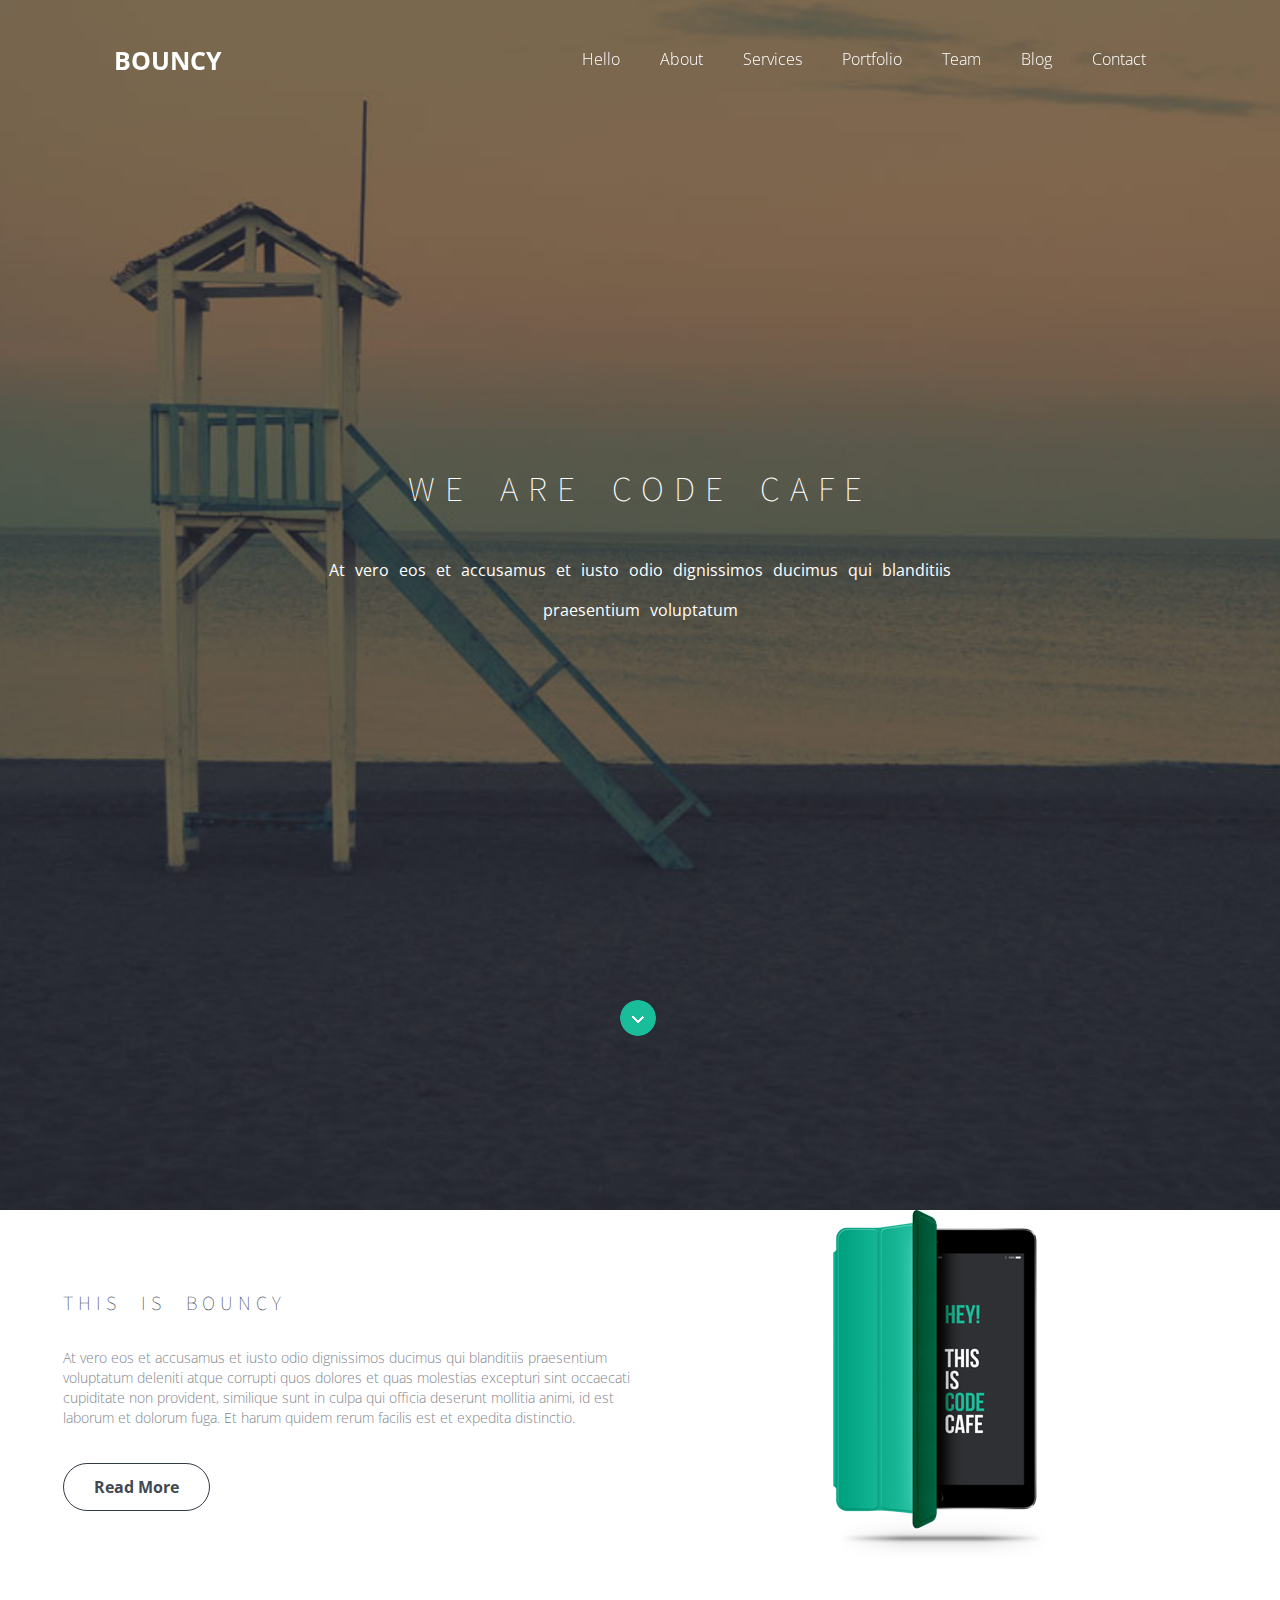
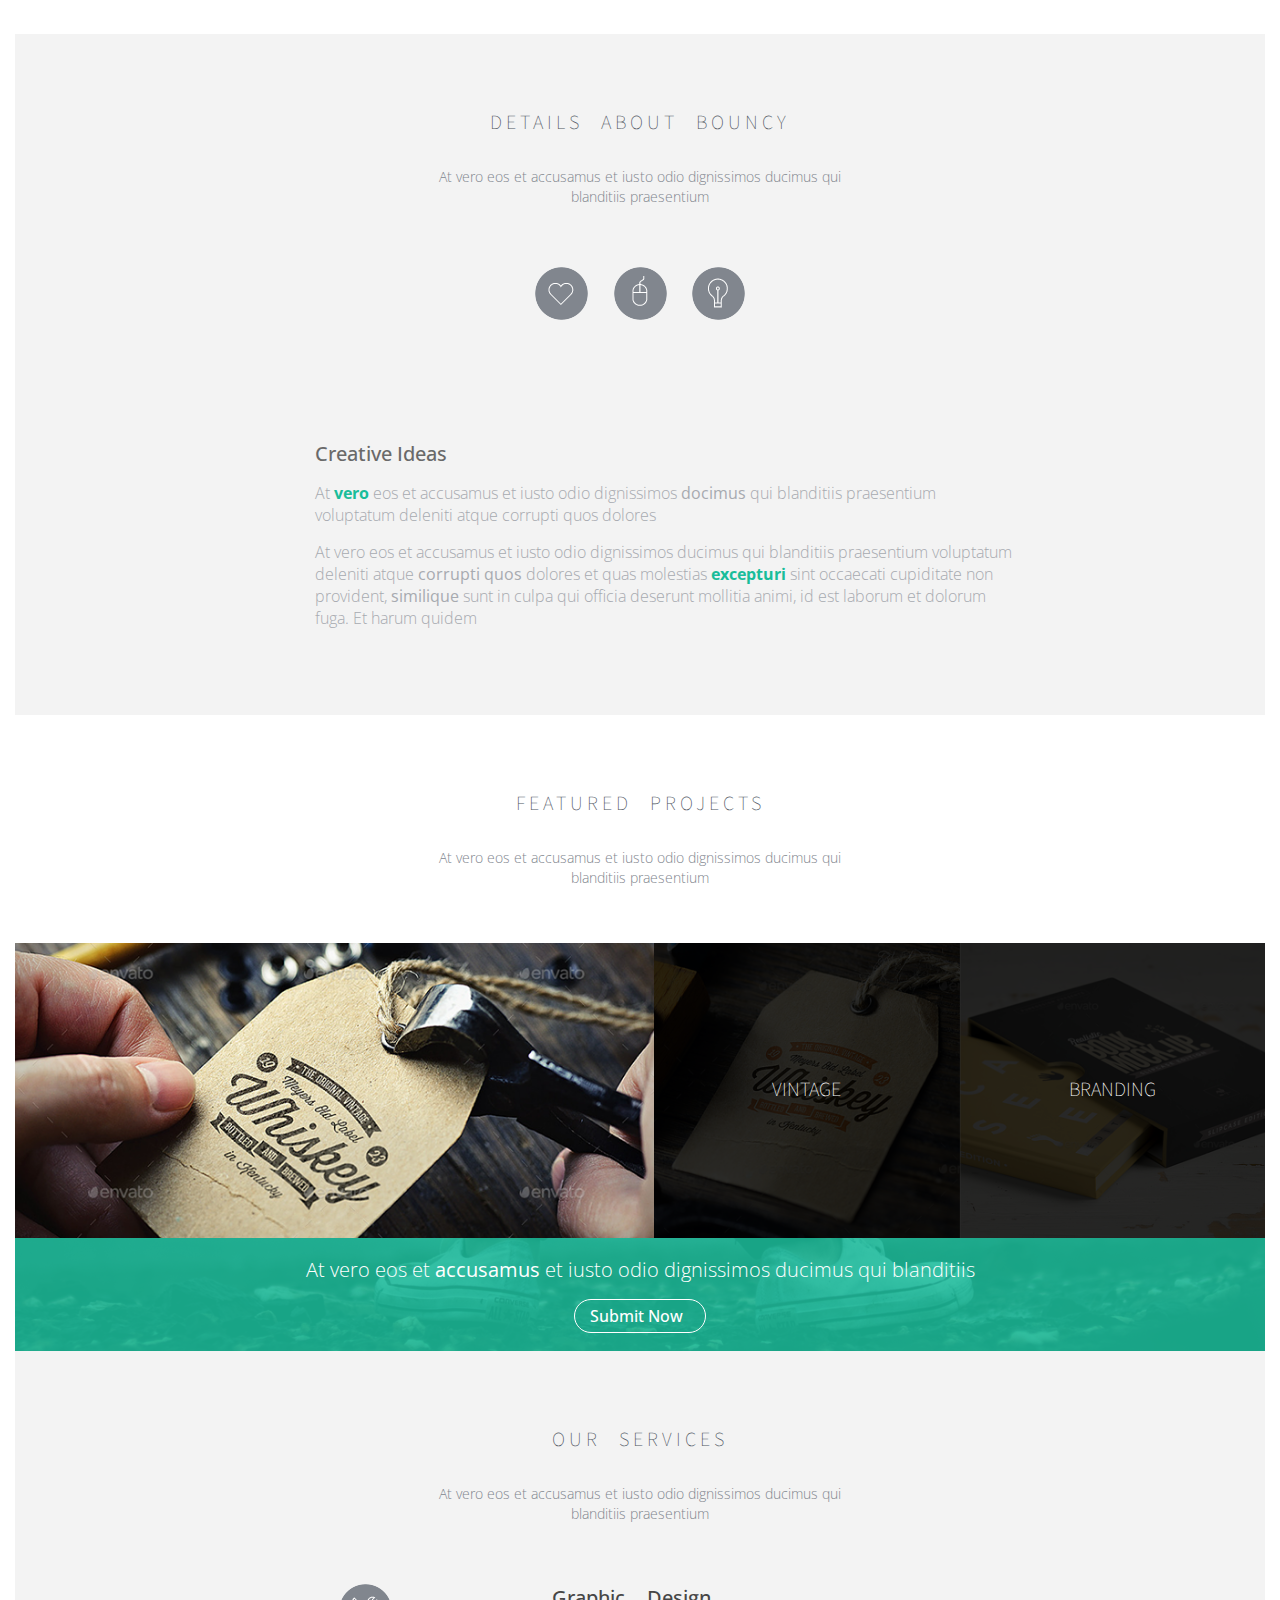
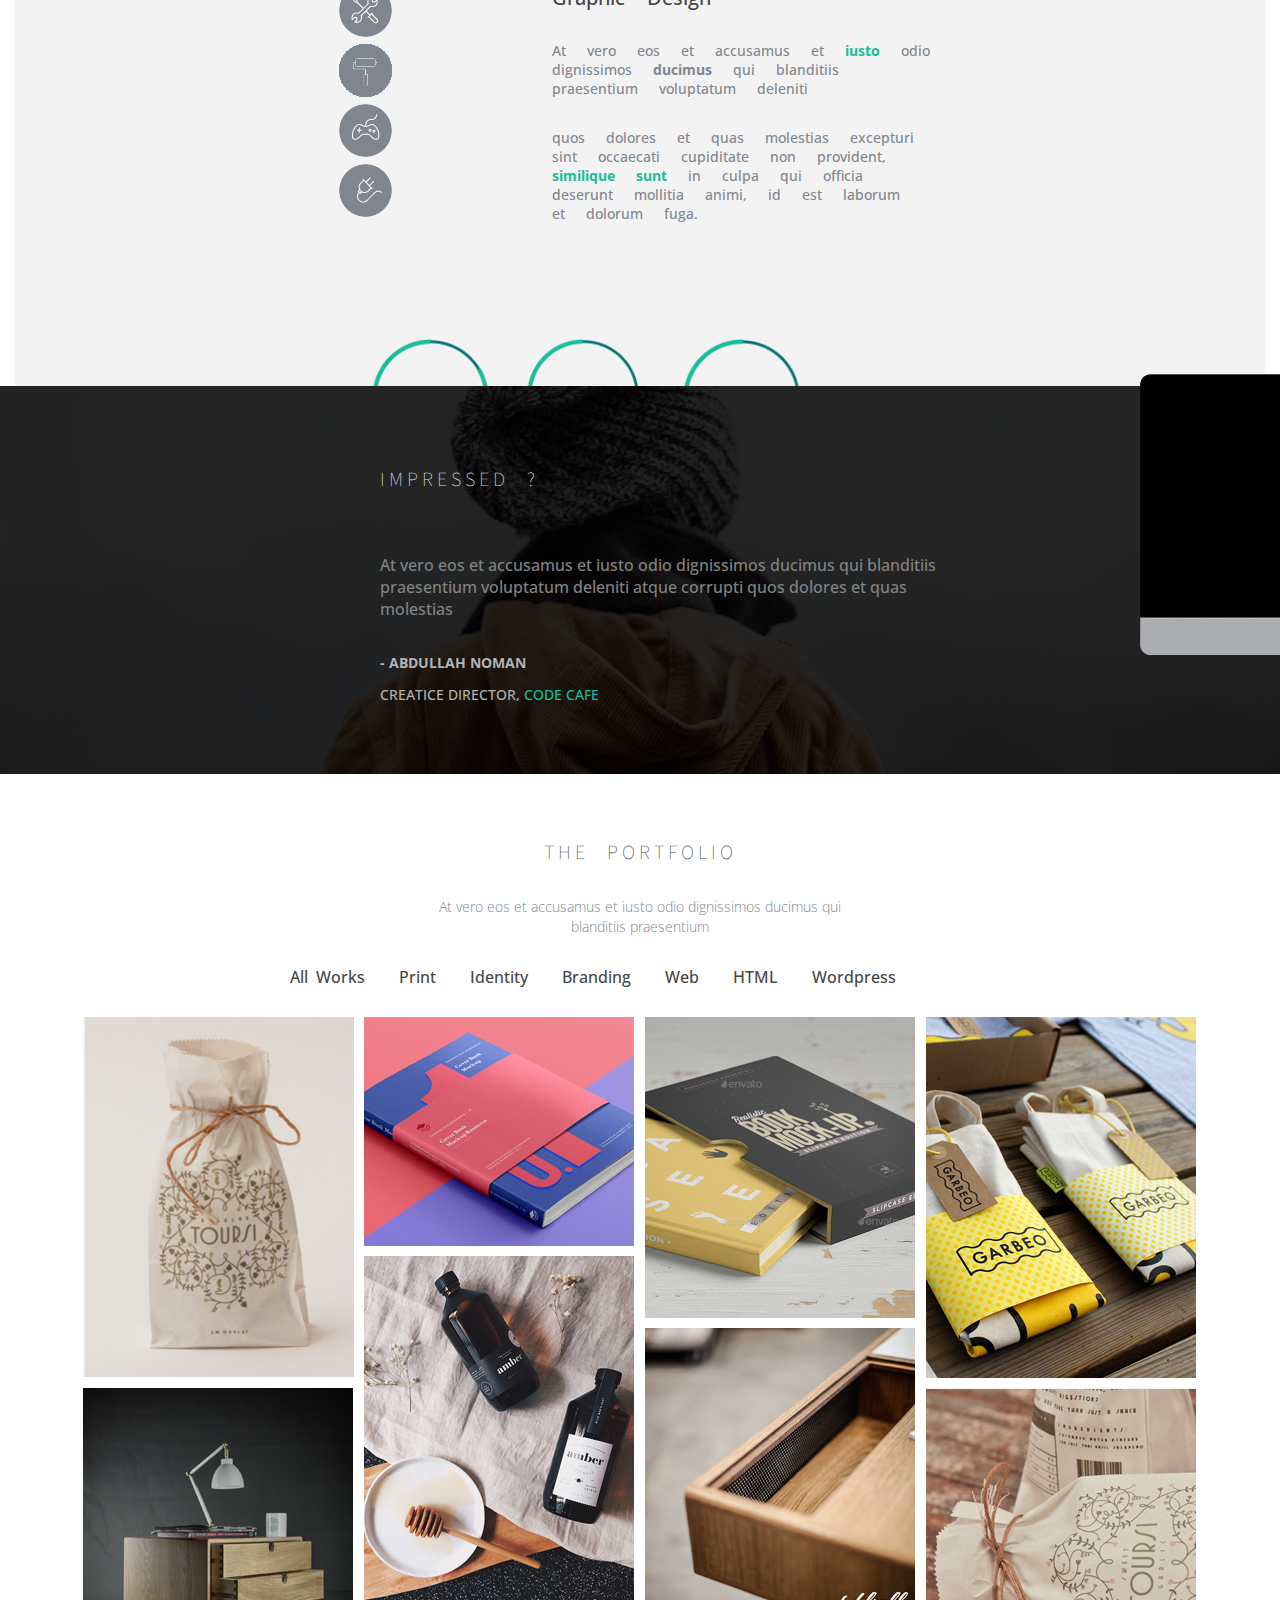
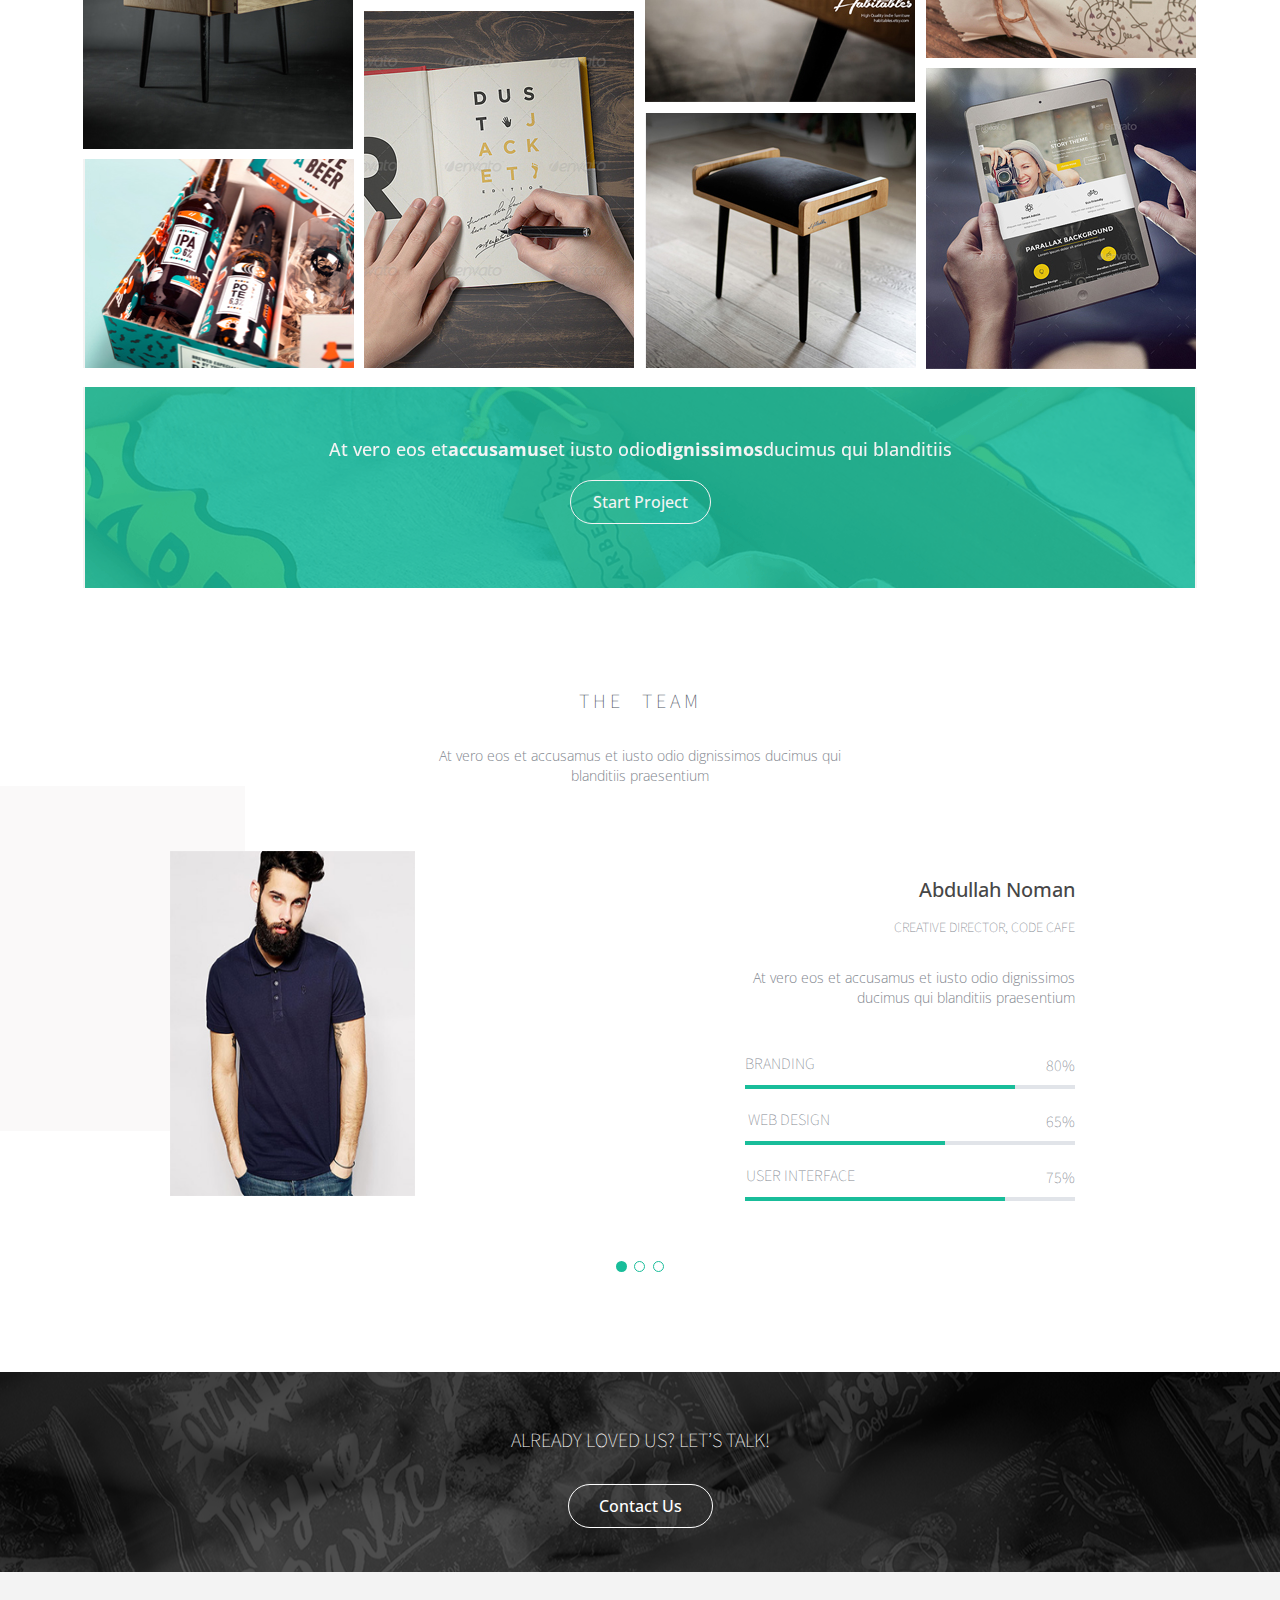
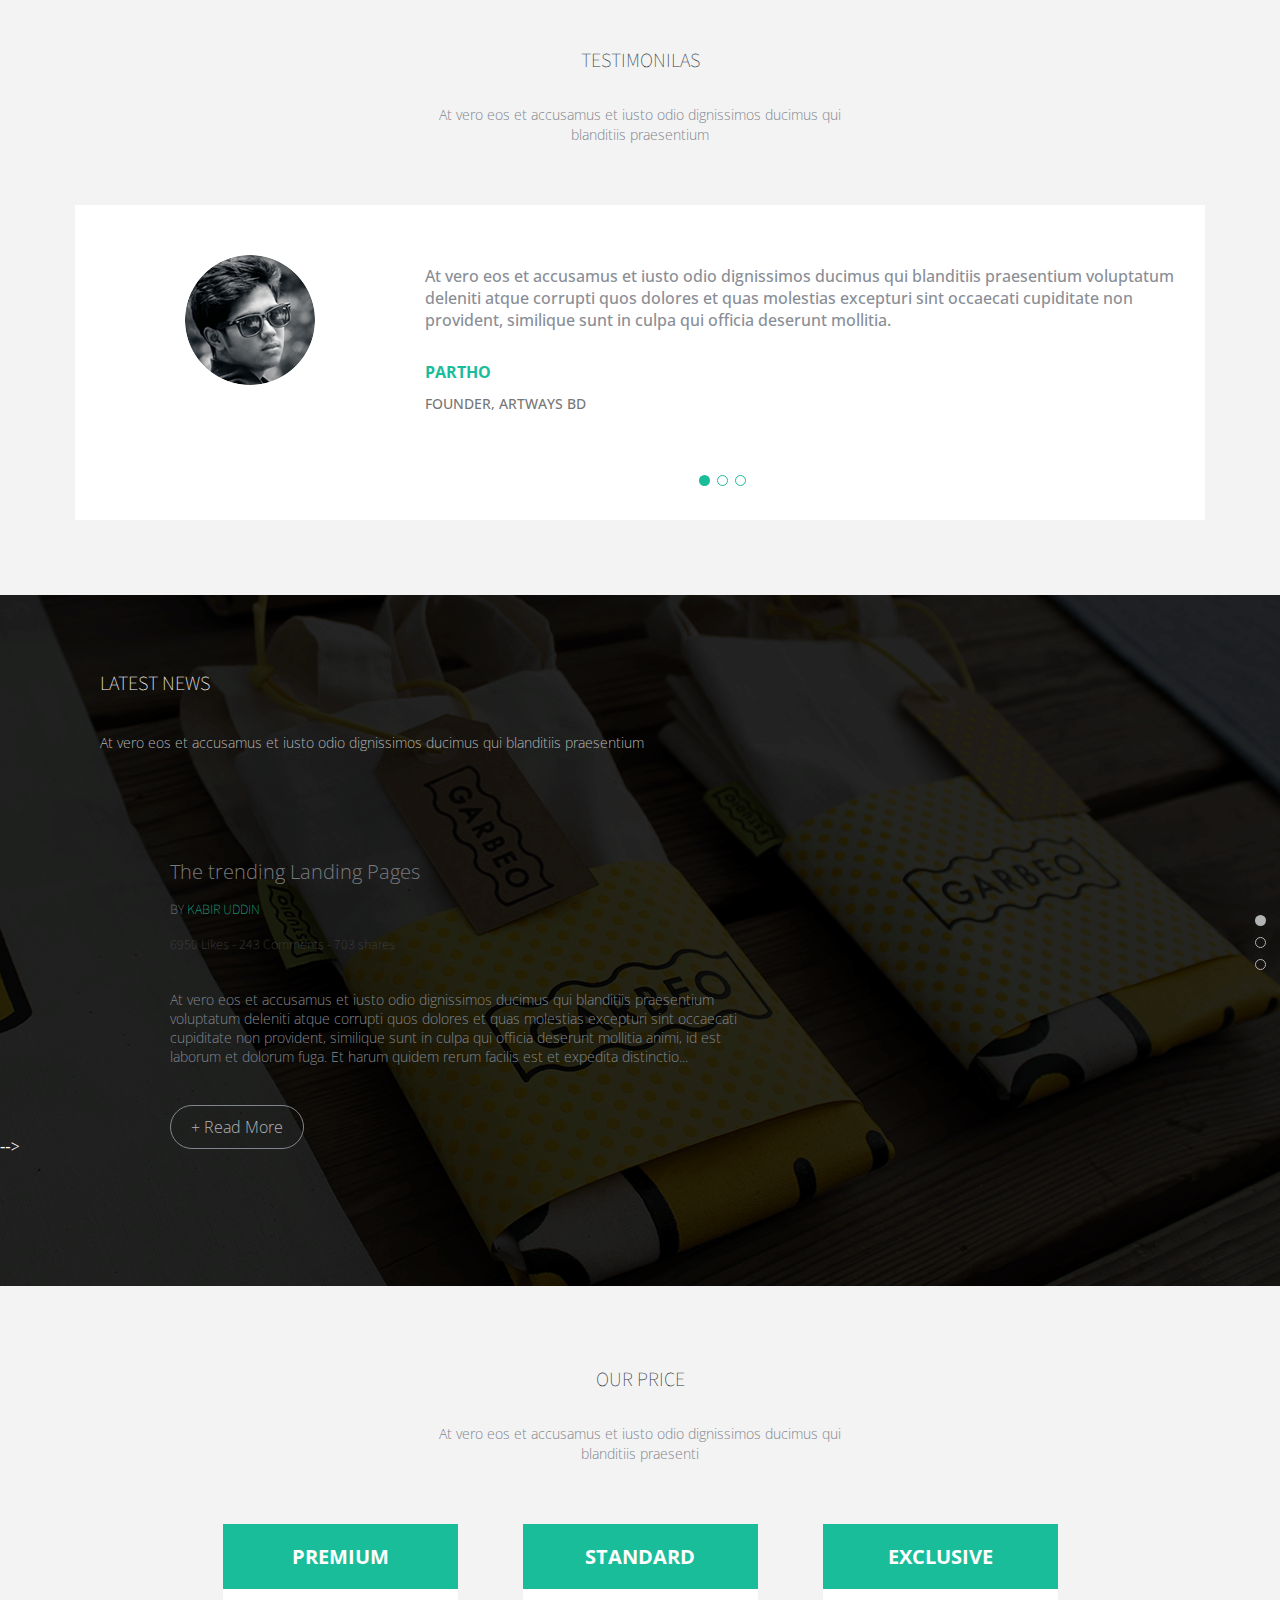
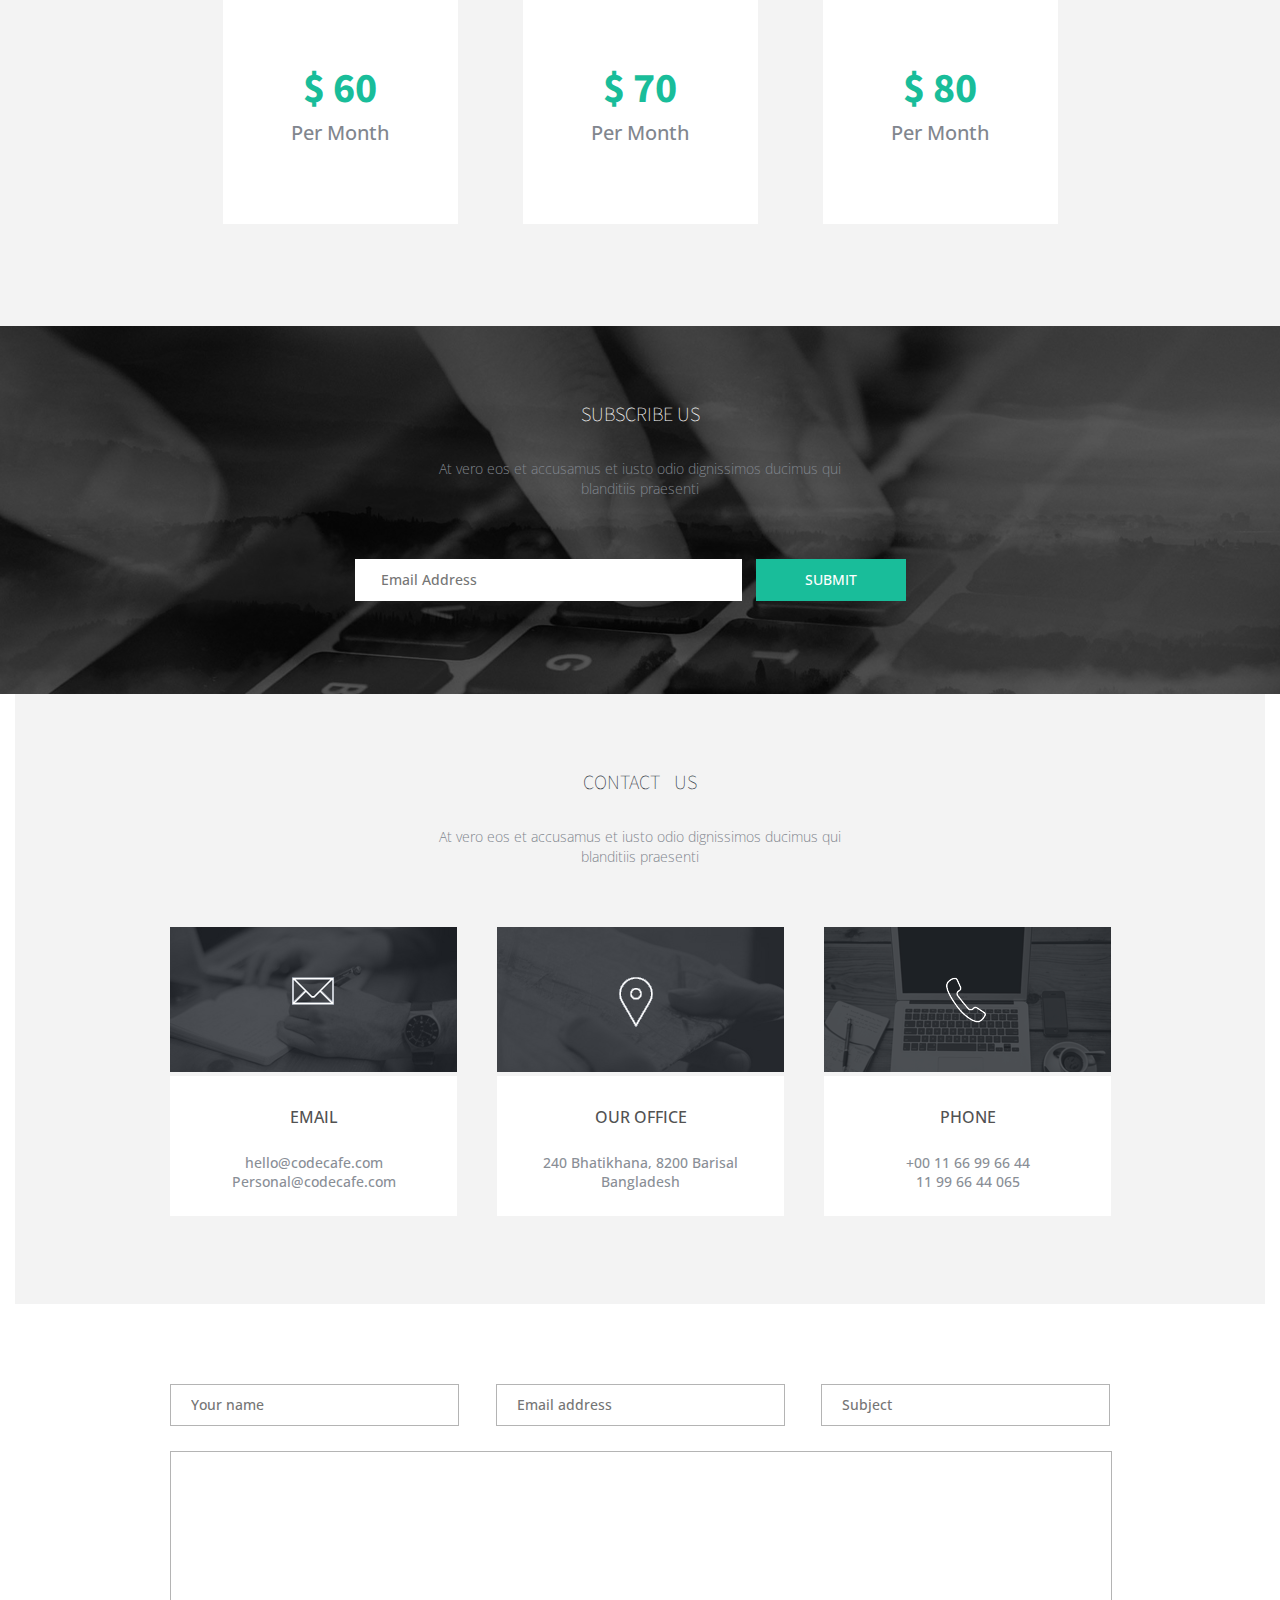
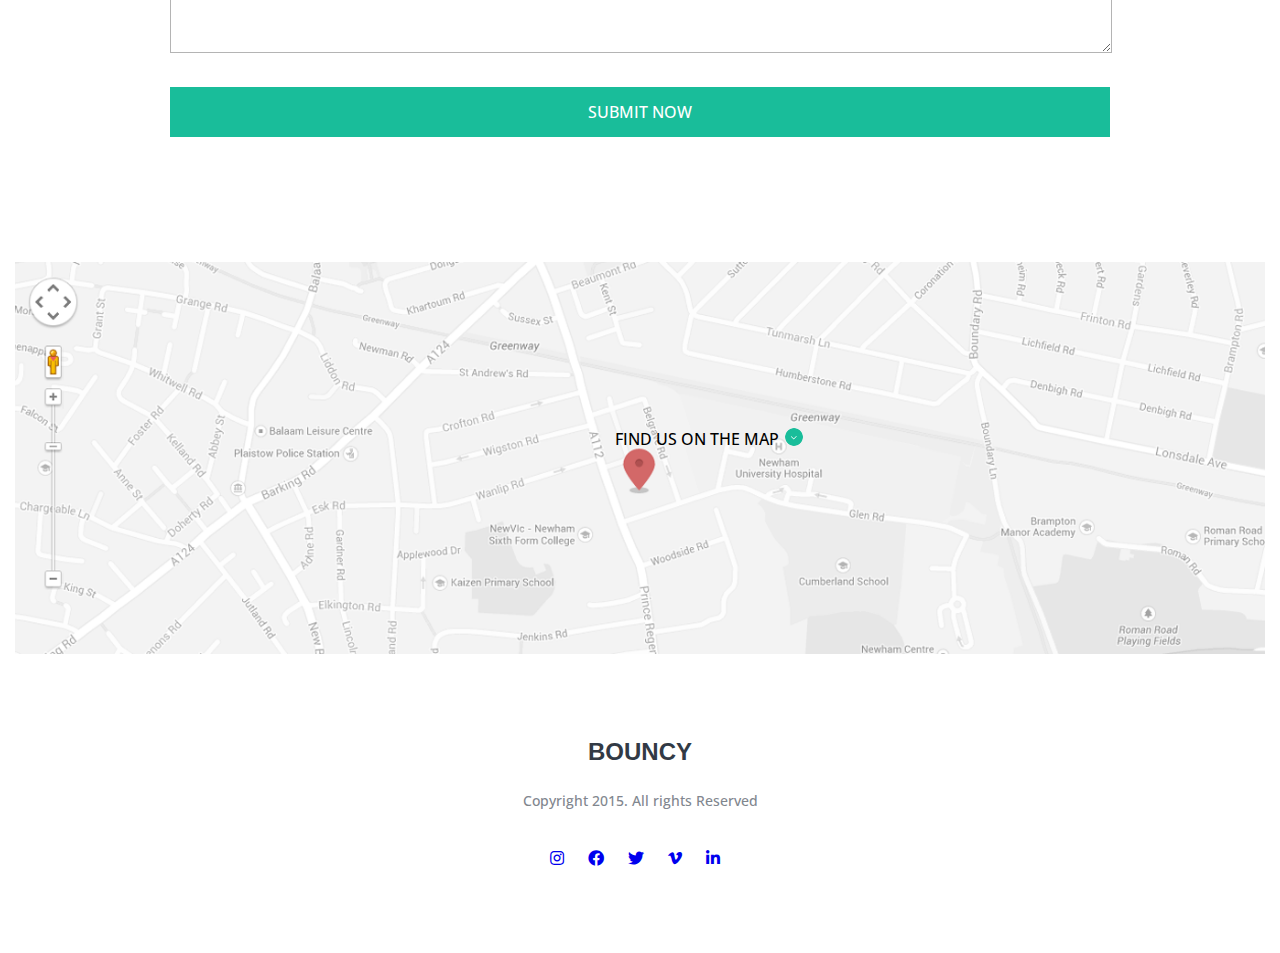
==== commit c0a4d271: "1" ====
--- a/index.html
+++ b/index.html
@@ -22,6 +22,9 @@
     <div class="container">
       <div class="inner">
         <div class="logo">BOUNCY</div>
+        <div class="header-burger">
+          <span></span>
+        </div>
         <nav class="nav">
           <a class="meny" href="#">Hello</a>
           <a class="meny" href="#">About</a>
--- a/css/style.css
+++ b/css/style.css
@@ -75,12 +75,17 @@
 
 /*Header*/
 .header {
-  position: absolute;
+  position: fixed;
   z-index: 1000;
   top: 0;
   left: 0;
   right: 0;
-}
+  width: 100%;
+  height: 110px;
+ 
+  
+}
+
 
 .inner {
   display: flex;
@@ -96,6 +101,7 @@
   color: #fff;
   padding-top: 42px;
   padding-left: 99px;
+  z-index: 5;
 }
 
 /*nav*/
@@ -108,6 +114,15 @@
 
   font-weight: 300;
 }
+.header-burger {
+  display: none;
+  margin-top: 40px;
+  
+}
+
+
+
+
 
 .meny {
   text-decoration: none;
@@ -2164,29 +2179,95 @@
 
 }
   
- 
-  
-  
+
 
 
 /* 990********************************** */
 @media (max-width: 990px) {
   /* inner */
-  .nav{
-    display: none;
-  }
-  .title{
-    font-size: 30px;
-  }
-  .text {
-    font-size: 14px;
+  .header{
+    display: flex;
+    height: 55px;
+    align-items: center;
+   width: 100%;
   }
   .logo{
-    font-size: 20px;
-  }
-  .round {
-    padding-top: 280px;
-  }
+    padding-top: 0;
+  }
+  .header-burger {
+    display: block;
+    position: relative;
+    width: 30px;
+    height: 20px;
+    z-index: 5;
+    align-items: center;
+  margin-left: 600px;
+    margin-top: 0;
+ }
+
+
+ .header-burger span,
+ .header-burger::before,
+ .header-burger::after {
+
+    background-color: #fff;
+    position: absolute;
+    width: 100%;
+    height: 10%;
+    left: 0;
+    transition: all 0.3s ease 0s;
+ }
+
+ .header-burger::before,
+ .header-burger::after {
+    content: "";
+ }
+
+ .header-burger::before {
+    top: 0;
+ }
+
+ .header-burger::after {
+    bottom: 0;
+ }
+ .header-burger span {
+    top: 50%;
+    transform: scale(1) translate(0px, -50%);
+
+ }
+ .nav{
+  position: fixed;
+  top: 0;
+  left: 0;
+  width: 100%;
+  height: 100%;
+  background-color: red;
+  display: flex;
+  flex-direction: column;
+  padding: 70px 0 0 95px;
+  overflow: auto;
+ }
+ .nav::before{
+  content: "";
+  position: fixed;
+  width: 100%;
+  top: 0;
+  left: 0;
+  z-index: 2;
+  height: 55px;
+  background-color: #19bd9a;
+
+ }
+ .meny{
+  font-size: 24px;
+ }
+ .inner{
+  overflow: auto;
+  display: flex;
+  flex-direction: row;
+  
+ }
+}
 
   /* This */
   .This{
@@ -2349,7 +2430,7 @@
   margin: -75px 0 0 75px;
   
 }
-}
+
   
 /* 700************************************ */
 @media (max-width: 700px) {
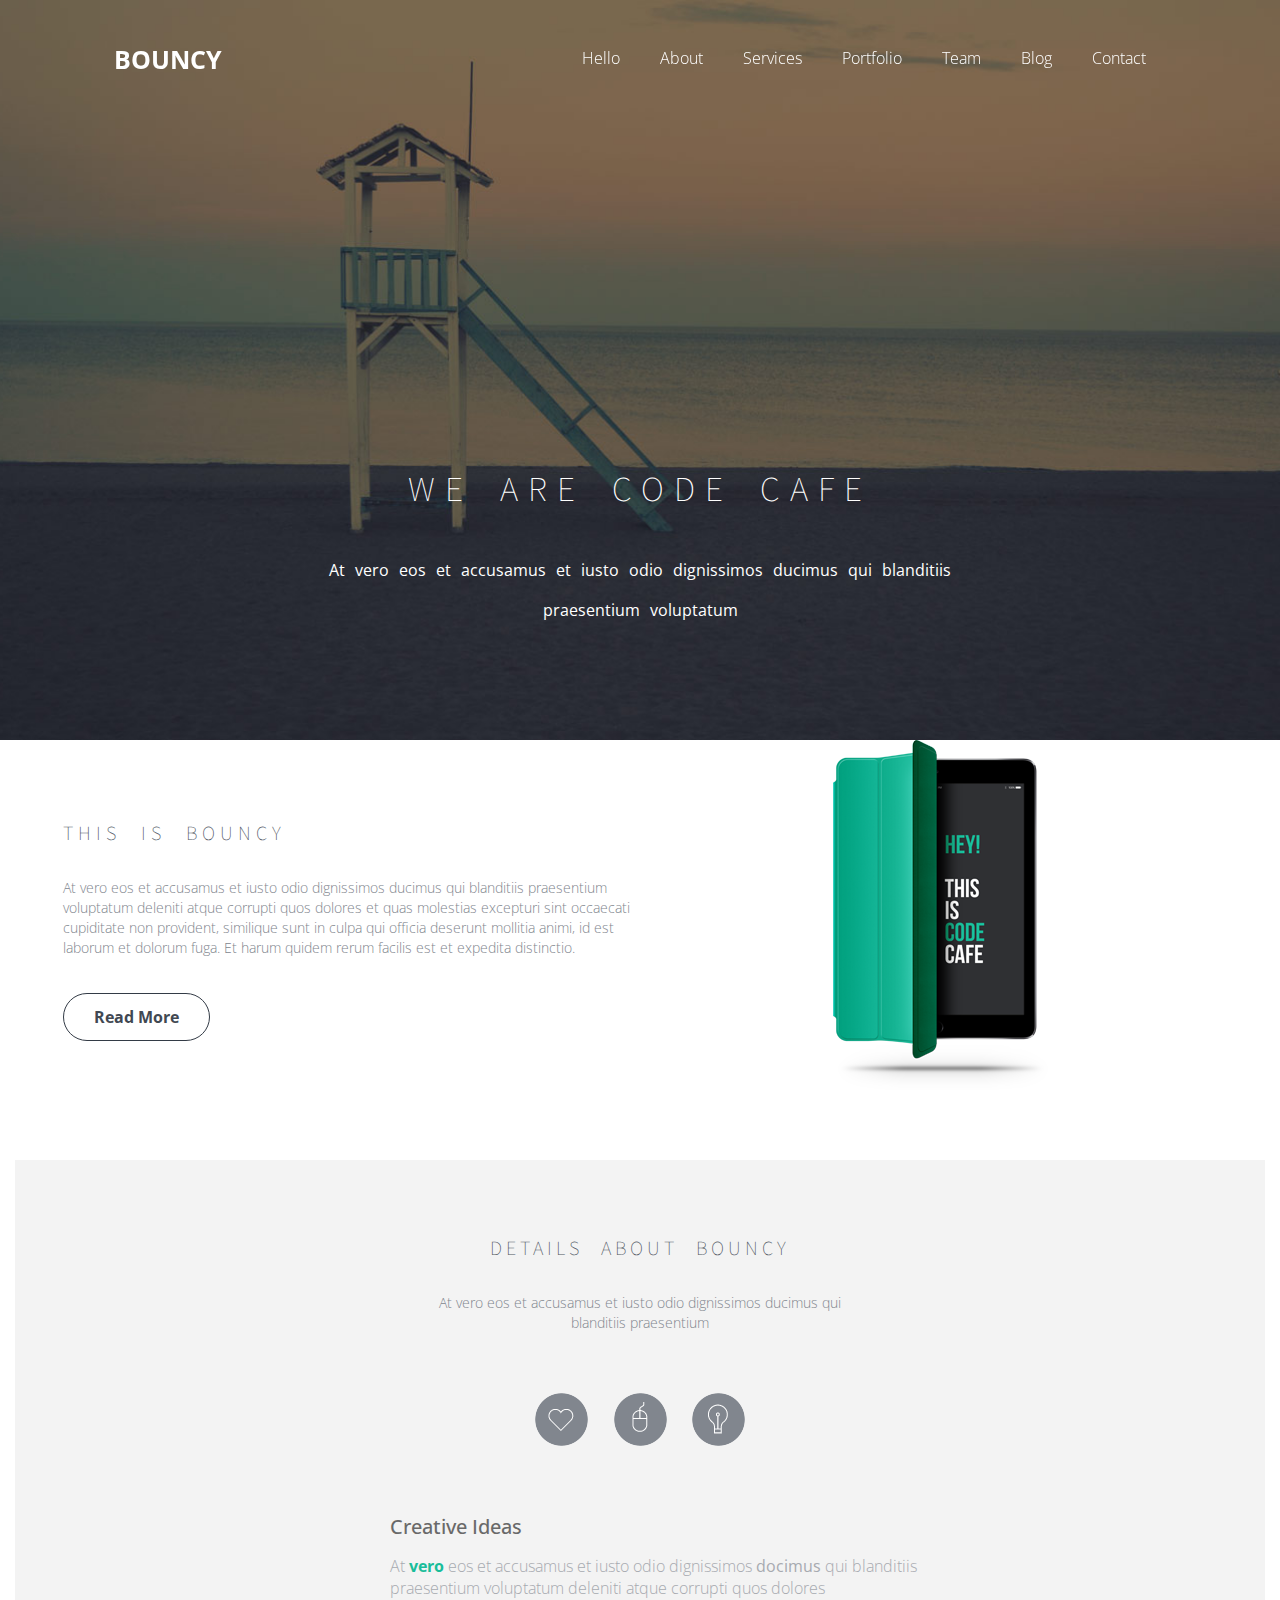
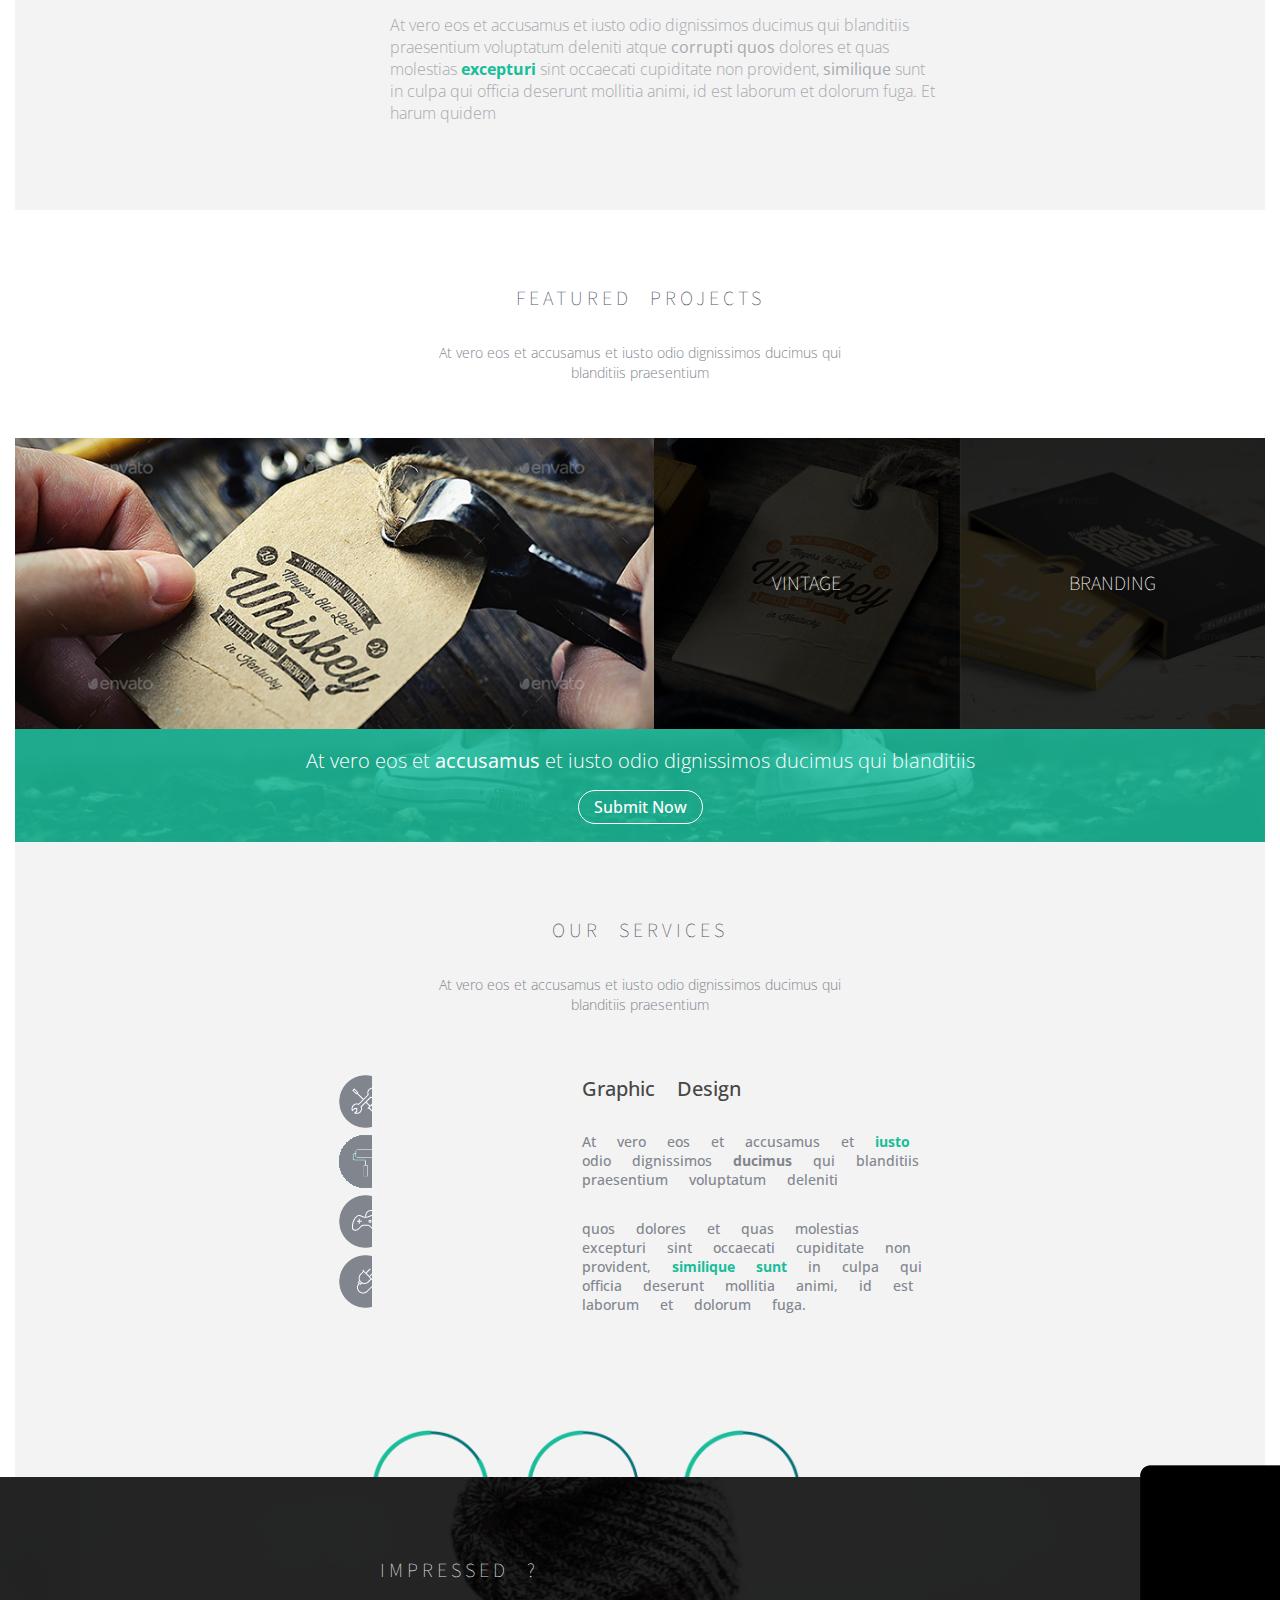
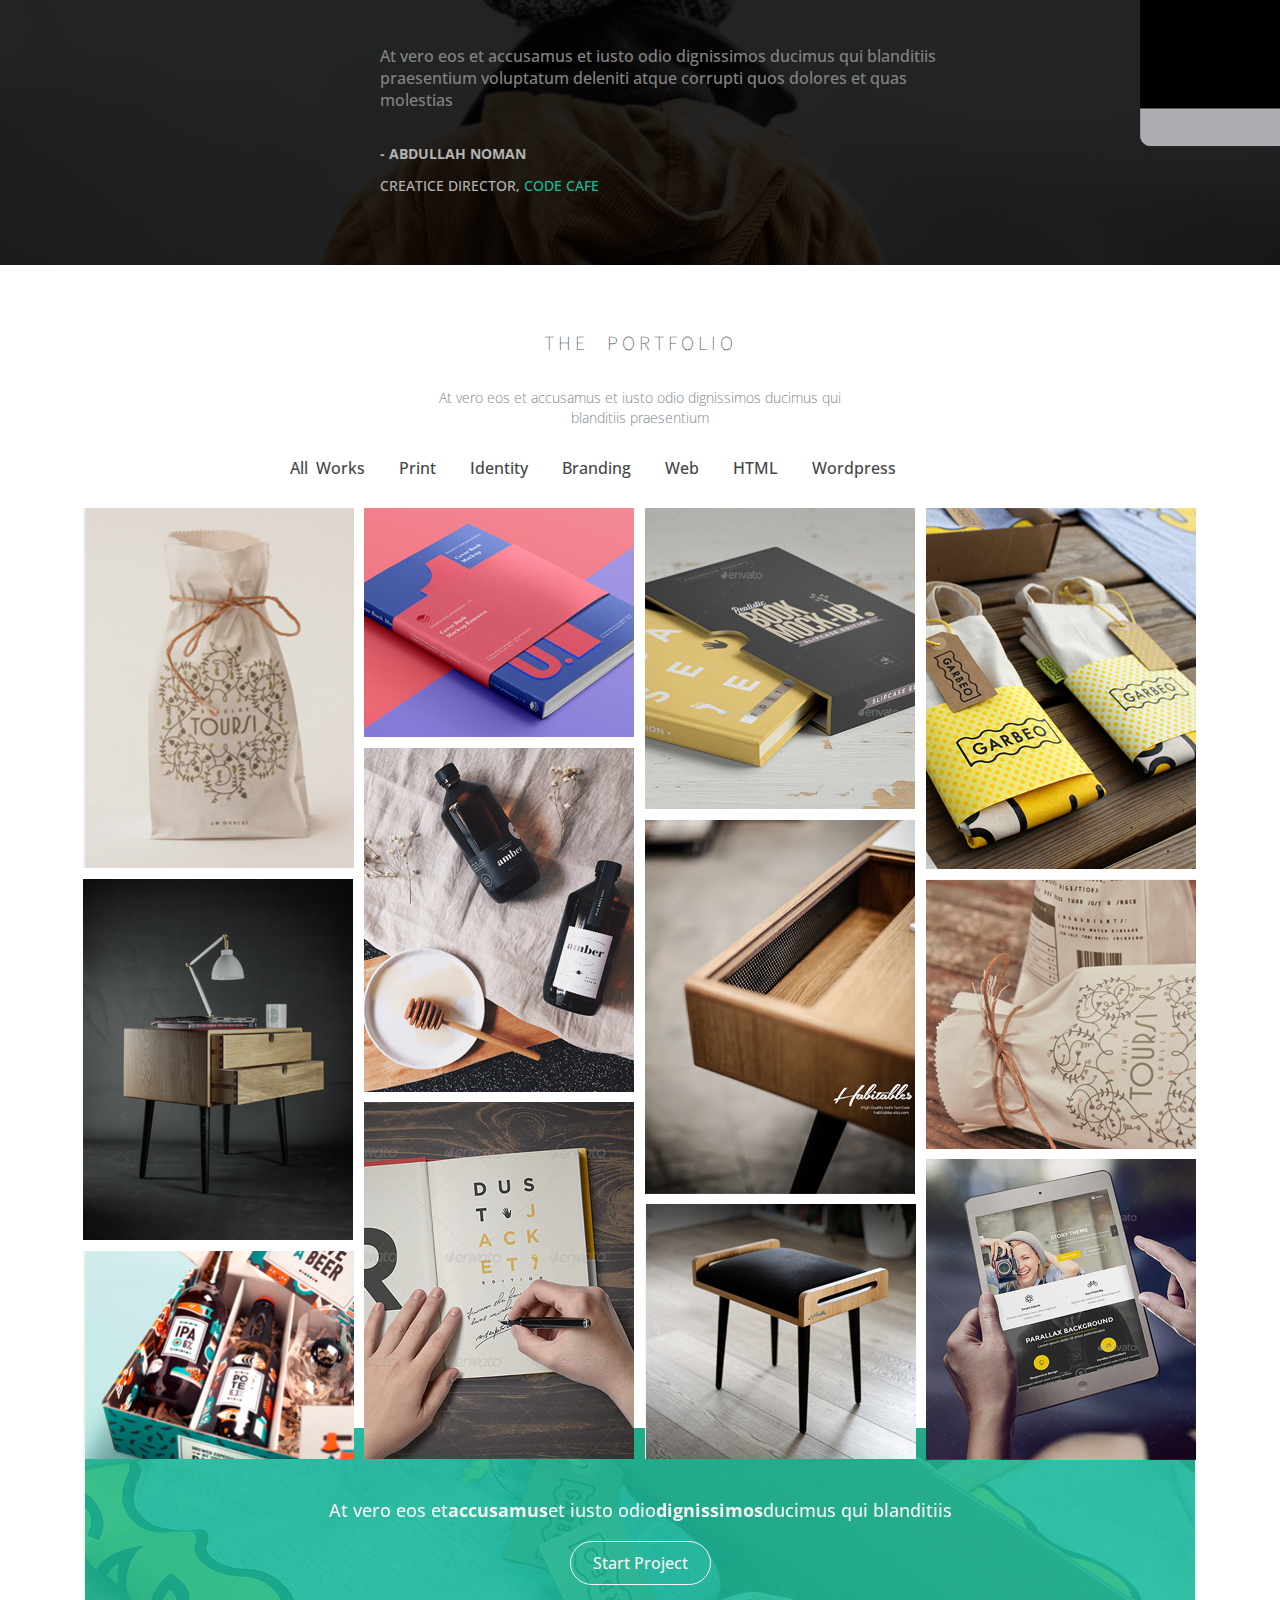
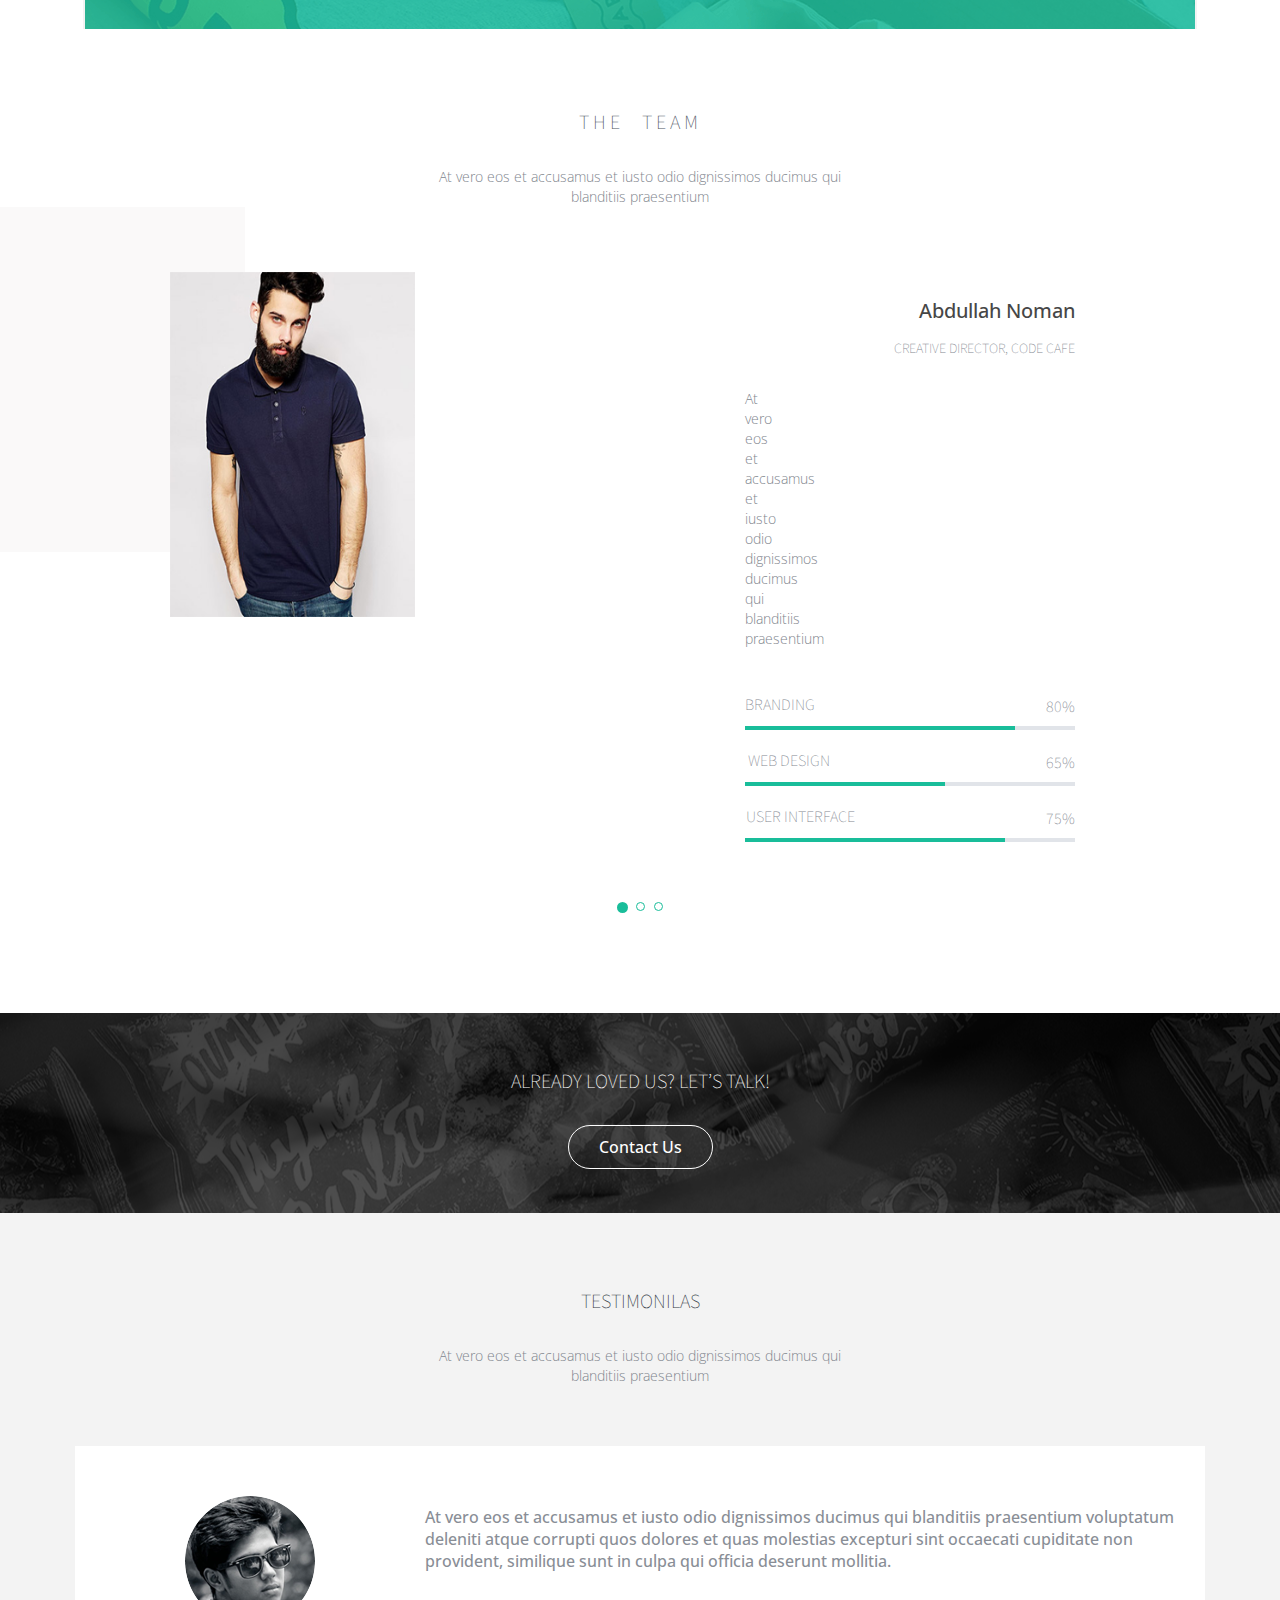
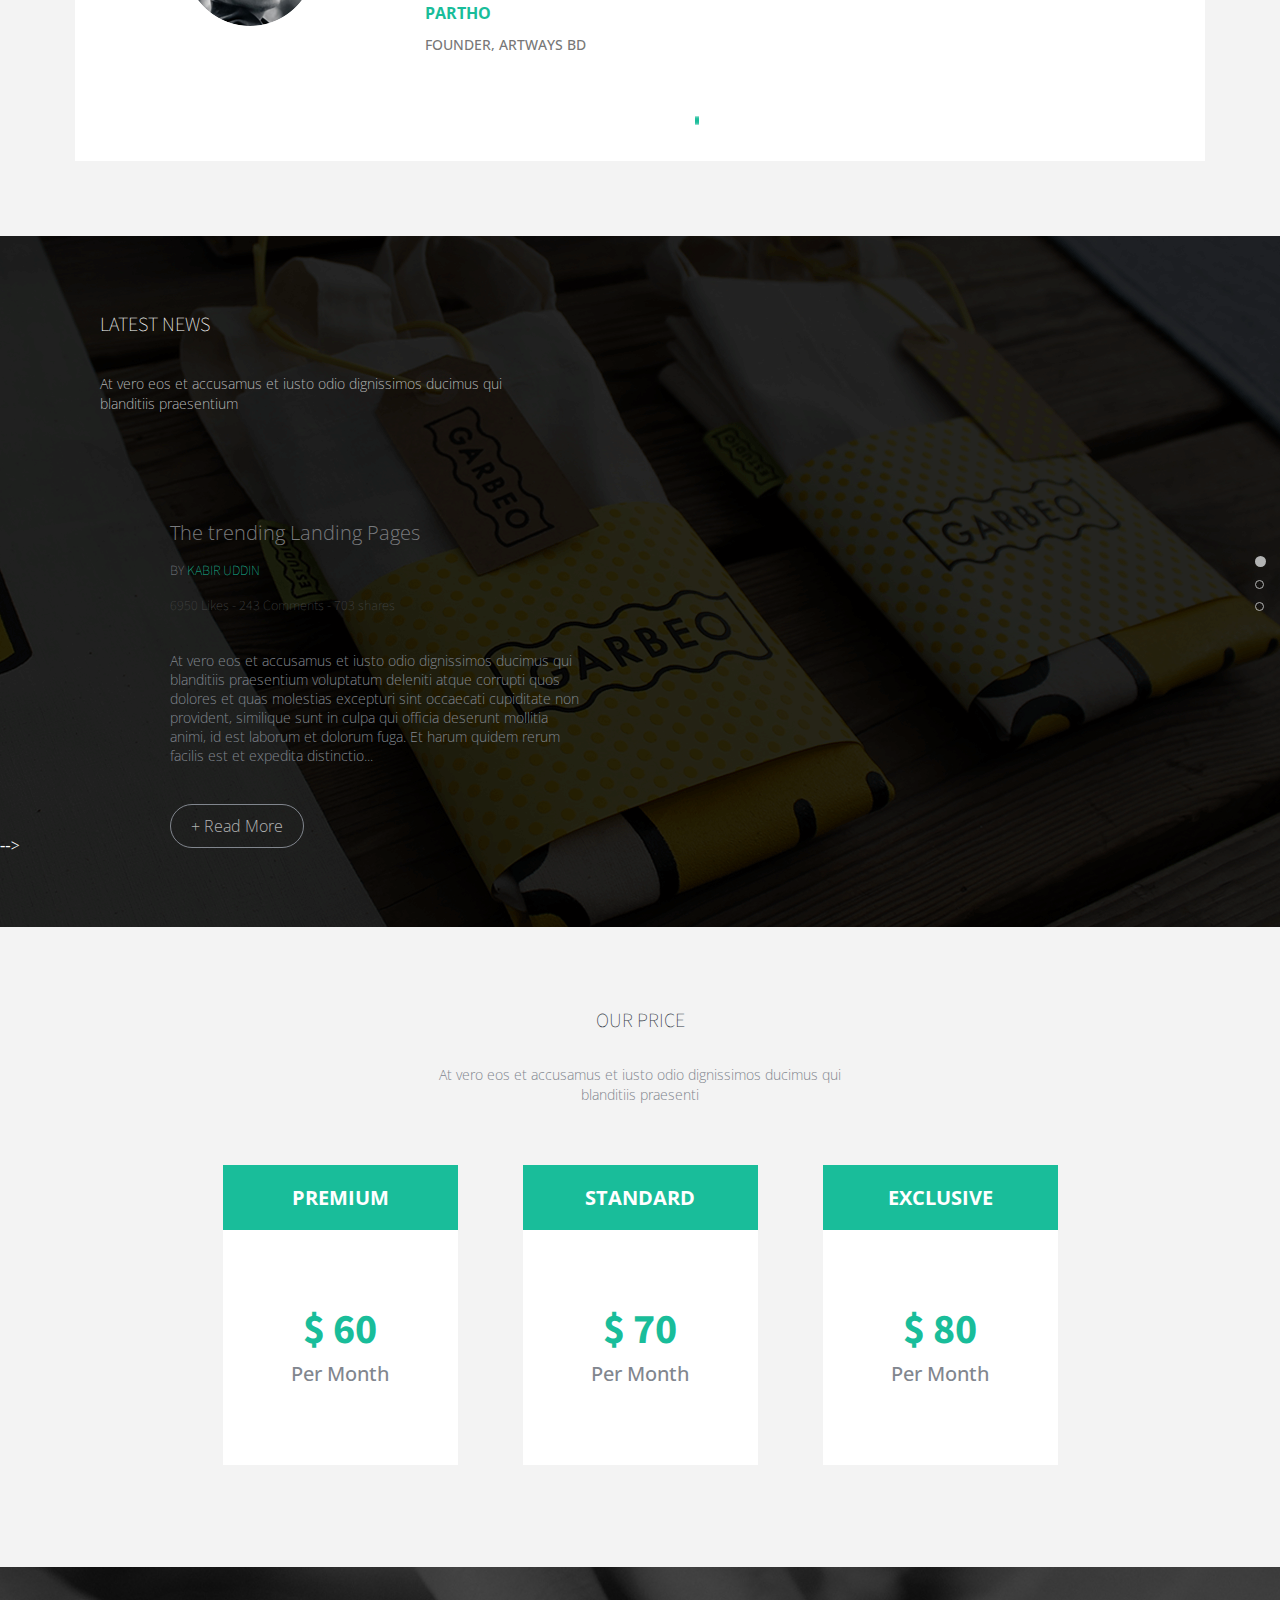
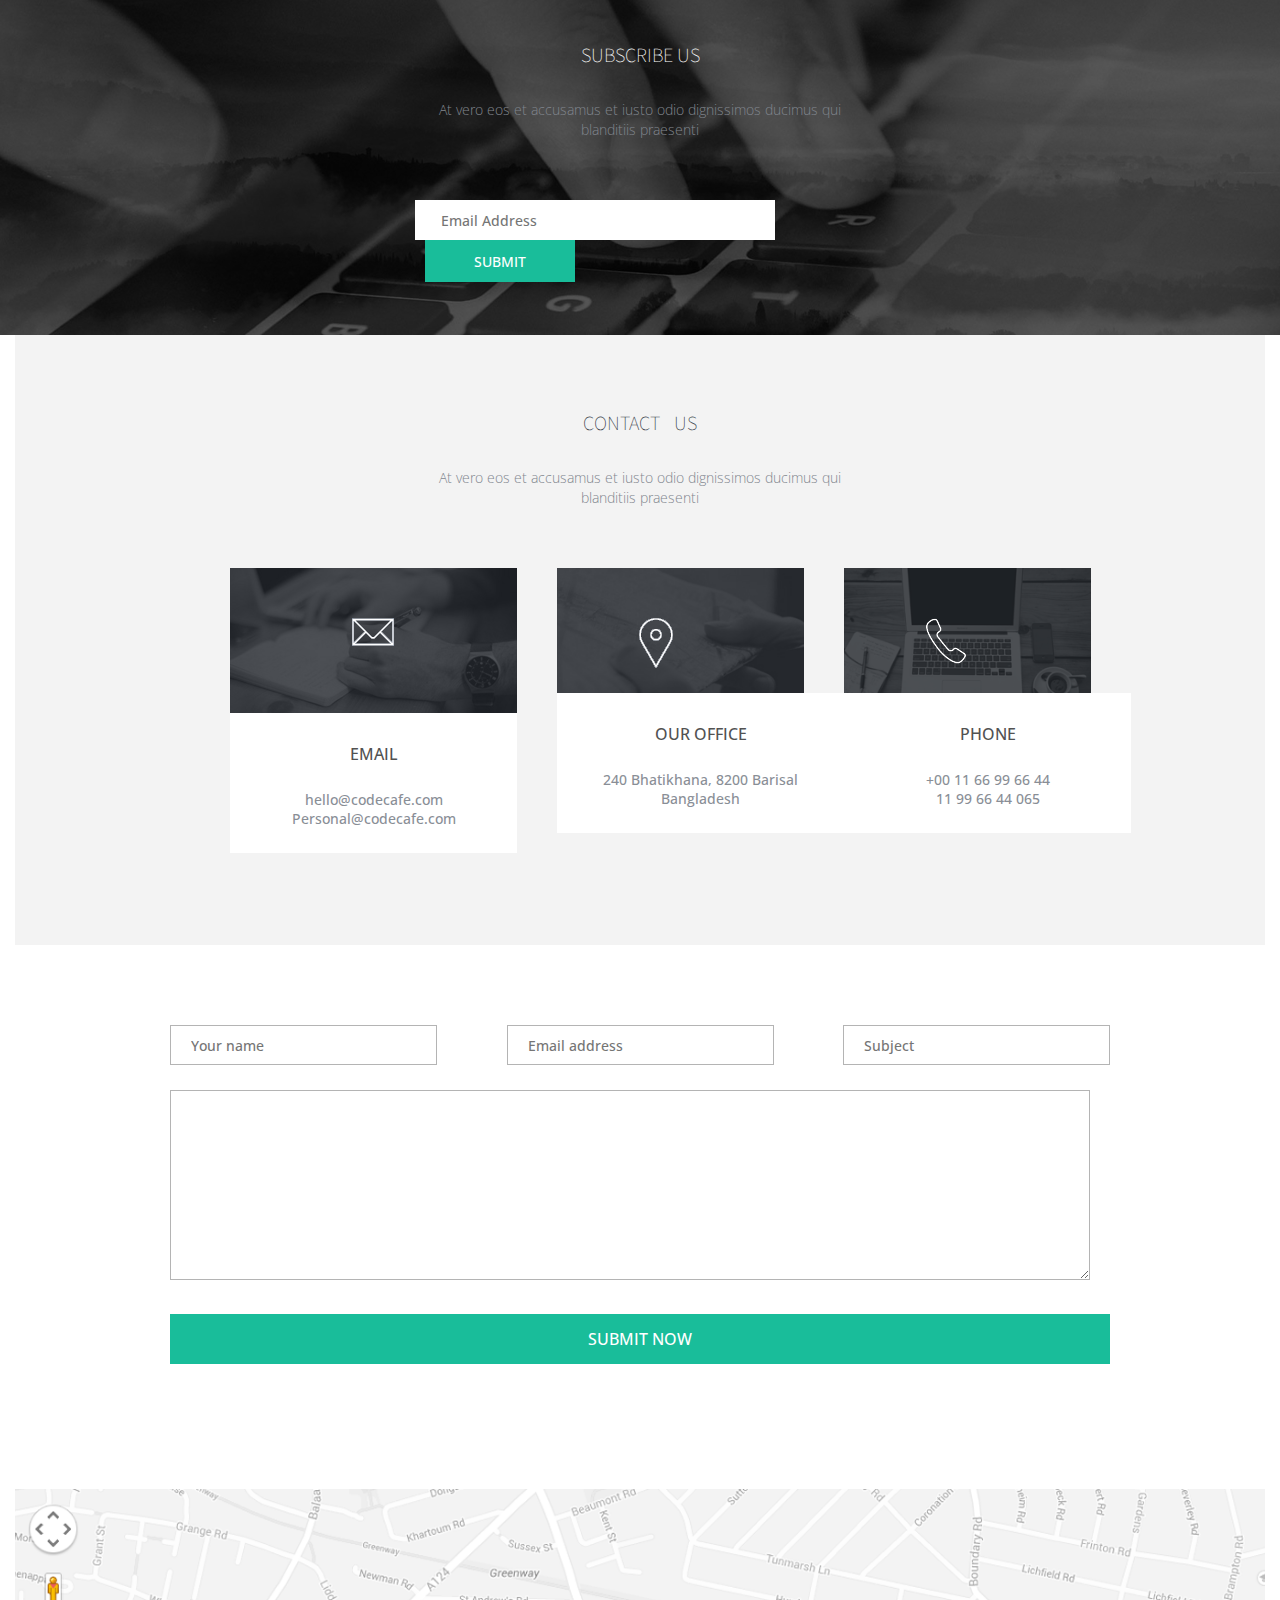
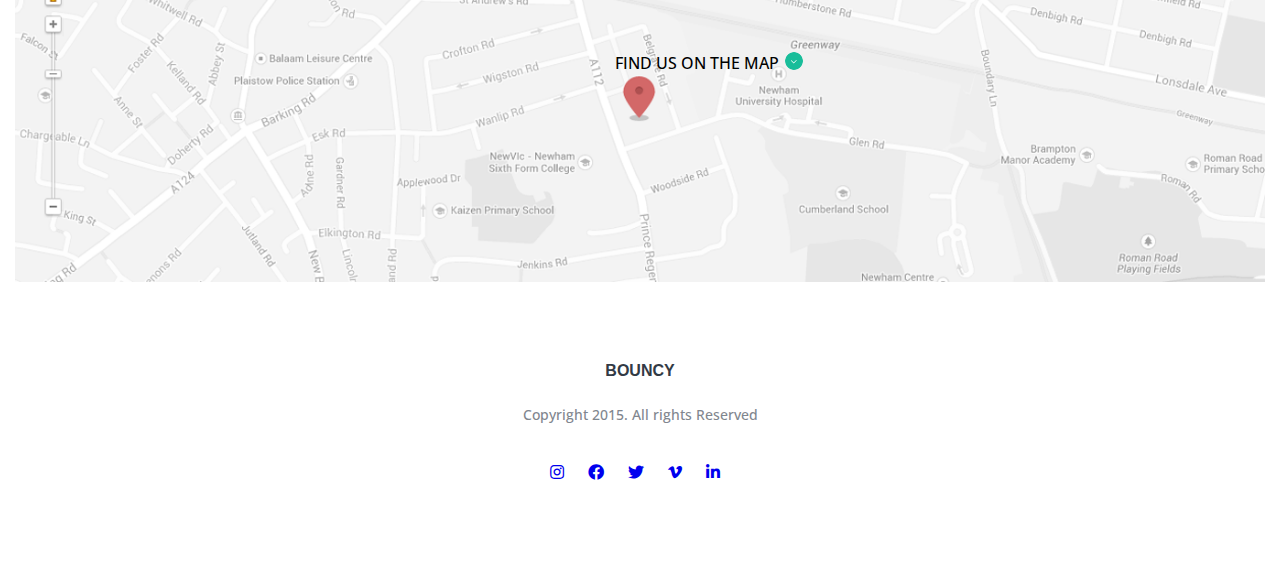
==== commit 751c4169: "1" ====
--- a/index.html
+++ b/index.html
@@ -26,14 +26,16 @@
           <span></span>
         </div>
         <nav class="nav">
-          <a class="meny" href="#">Hello</a>
-          <a class="meny" href="#">About</a>
-          <a class="meny" href="#">Services</a>
-          <a class="meny" href="#">Portfolio</a>
-          <a class="meny" href="#">Team</a>
-          <a class="meny" href="#">Blog</a>
-          <a class="meny" href="#">Contact</a>
-        </nav>
+          <ul class="meny-list">
+            <li><a data-goto =".Hello" class="meny" href="#">Hello</a></li>
+            <li><a data-goto =".about" class="meny" href="#">About</a></li>
+            <li><a data-goto =".Services" class="meny" href="#">Services</a></li>
+            <li><a data-goto =".THE_PORTFOLIO" class="meny" href="#">Portfolio</a></li>
+            <li><a data-goto =".THE_TEAM" class="meny" href="#">Team</a></li>
+            <li><a data-goto =".BLOG" class="meny" href="#">Blog</a></li>
+            <li><a data-goto =".CONTACT-US_bloc" class="meny" href="#">Contact</a></li>
+          </ul>
+        </nav> 
       </div>
     </div>
   </header>
@@ -583,7 +585,7 @@
 
 
       <div class="PORTFOLIO_CTA">
-       <div class="text_footer">
+        <div class="text_footer">
           At vero eos et <b> accusamus </b> et iusto odio
           <b> dignissimos</b> ducimus qui blanditiis
         </div>
@@ -1033,9 +1035,12 @@
 
 
 
-
-
-
+  <script
+  src="https://code.jquery.com/jquery-3.6.1.js"
+  integrity="sha256-3zlB5s2uwoUzrXK3BT7AX3FyvojsraNFxCc2vC/7pNI="
+  crossorigin="anonymous"></script>
+
+  <script src="script/javascript.js"></script>
 </body>
 
 </html>--- a/css/style.css
+++ b/css/style.css
@@ -5,14 +5,26 @@
   box-sizing: border-box;
   color: #fff;
 }
+body._lock{
+  overflow: hidden;
+}
 * {
   padding: 0;
   margin: 0;
 }
-
+*,
 ::after,
 ::before {
   box-sizing: border-box;
+  padding: 0;
+  margin: 0;
+  border: o;
+}
+a{
+  text-decoration: none;
+}
+img{
+  vertical-align: top;
 }
 h1,
 h2,
@@ -20,7 +32,8 @@
 h4,
 h5,
 h6 {
-  margin: 0;
+  font-weight: inherit;
+  font-size: inherit;
 }
 
 /*container*/
@@ -105,13 +118,14 @@
 }
 
 /*nav*/
-.nav {
+
+.meny-list{
   display: flex;
   font-size: 16px;
 
   font-family: "Open Sans", sans-serif;
   padding: 40px 99px 0 0;
-
+  list-style: none;
   font-weight: 300;
 }
 .header-burger {
@@ -2185,6 +2199,9 @@
 /* 990********************************** */
 @media (max-width: 990px) {
   /* inner */
+  .body.lock{
+    overflow: hidden;
+  }
   .header{
     display: flex;
     height: 55px;
@@ -2201,8 +2218,9 @@
     height: 20px;
     z-index: 5;
     align-items: center;
-  margin-left: 600px;
+    margin-left: 600px;
     margin-top: 0;
+    cursor: pointer;
  }
 
 
@@ -2213,7 +2231,7 @@
     background-color: #fff;
     position: absolute;
     width: 100%;
-    height: 10%;
+    height: 15%;
     left: 0;
     transition: all 0.3s ease 0s;
  }
@@ -2221,6 +2239,7 @@
  .header-burger::before,
  .header-burger::after {
     content: "";
+    
  }
 
  .header-burger::before {
@@ -2235,17 +2254,37 @@
     transform: scale(1) translate(0px, -50%);
 
  }
+ .header-burger._active::before{
+  transform: rotate(46deg) translate(0px, -50%);
+  top: 50%;
+ }
+ .header-burger._active::after{
+  transform: rotate(-47deg) translate(0px, 50%);
+  bottom: 50%;
+ }
+ .header-burger._active span{
+  transform: scale(0) translate(0px, -50%);
+ }
  .nav{
   position: fixed;
   top: 0;
-  left: 0;
+  left: -100%;
   width: 100%;
   height: 100%;
-  background-color: red;
+  background-color: rgba(222, 80, 19, 0.9);
+  padding: 70px 0 0 95px;
+ 
+  overflow: auto;
+  transition: left 0.3s ease 0s;
+ }
+ .meny-list{
   display: flex;
   flex-direction: column;
-  padding: 70px 0 0 95px;
-  overflow: auto;
+  line-height: 40px
+ }
+
+ .nav._active{
+ left: 0;
  }
  .nav::before{
   content: "";
@@ -2817,4 +2856,7 @@
 }
 
 
-}+}
+
+/* 88888888888888888888888888888888888888888888888888888888888888888888888888888888888888888888888888 */
+
